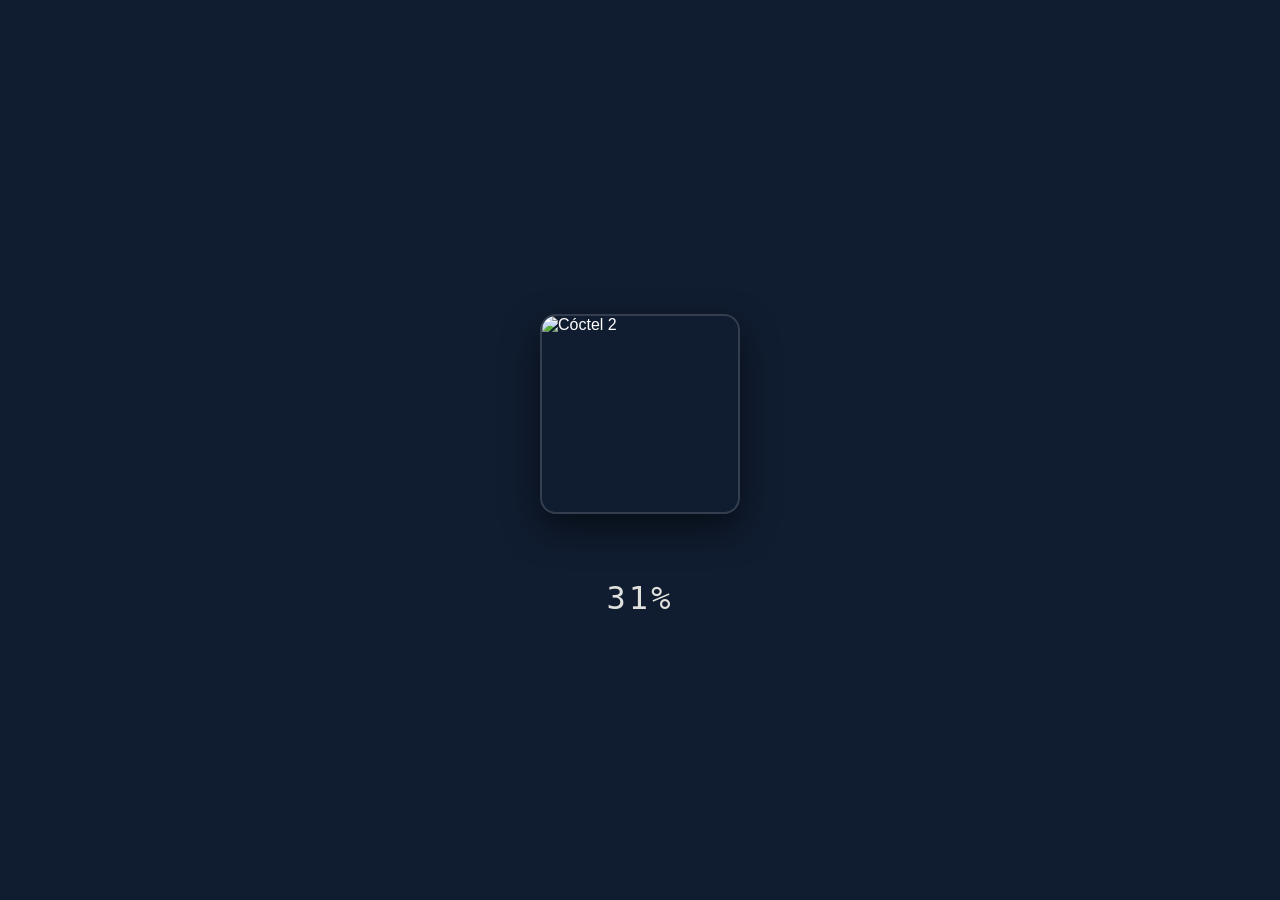
==== index.html @ 50dae4fb "Cambios_Cortos" ====
<!DOCTYPE html>
<html lang="es">
<head>
    <meta charset="UTF-8">
    <meta name="viewport" content="width=device-width, initial-scale=1.0">
    <title>Barra de Cocteles - App</title>
    <link rel="stylesheet" href="style.css">
</head>
<body>

    <!-- PANTALLA DE CARGA (LOADER) -->
    <div id="loader-wrapper">
        <div class="loader-content">
            <div class="loader-image-container" id="imageSlider">
                <!-- Imágenes de ejemplo para la transición del loader -->
                <img src="https://images.unsplash.com/photo-1514362545857-3bc16c4c7d1b?auto=format&fit=crop&w=500&q=80" class="active" alt="Cóctel 1">
                <img src="https://images.unsplash.com/photo-1551024709-8f23befc6f87?auto=format&fit=crop&w=500&q=80" alt="Cóctel 2">
                <img src="https://images.unsplash.com/photo-1536935338788-846bb9981813?auto=format&fit=crop&w=500&q=80" alt="Cóctel 3">
                <img src="https://images.unsplash.com/photo-1527661591475-527312dd65f5?auto=format&fit=crop&w=500&q=80" alt="Cóctel 4">
            </div>
        </div>
        <div class="loader-counter" id="counter">0%</div>
    </div>

    <!-- CONTENIDO PRINCIPAL DE LA PÁGINA -->
    <div id="main-content">
        <h1>Bienvenido a mi App de Coctelería 🍸</h1>
        <p>El sistema se ha cargado correctamente. Aquí podrás diseñar y calcular tus recetas.</p>
    </div>

    <script src="script.js"></script>
</body>
</html>
---- style.css ----
* {
    margin: 0;
    padding: 0;
    box-sizing: border-box;
}

body, html {
    width: 100%;
    height: 100%;
    font-family: 'Segoe UI', Tahoma, Geneva, Verdana, sans-serif;
    background-color: #0d1b2a;
    color: #ffffff;
    overflow-x: hidden;
}

/* --- ESTILOS DEL LOADER --- */
#loader-wrapper {
    position: fixed;
    top: 0;
    left: 0;
    width: 100%;
    height: 100%;
    background-color: #101c30;
    display: flex;
    flex-direction: column;
    justify-content: center;
    align-items: center;
    z-index: 9999;
    transition: opacity 0.8s ease, visibility 0.8s ease;
}

.loader-content {
    position: relative;
    width: 260px;
    height: 260px;
    display: flex;
    justify-content: center;
    align-items: center;
}

/* Contenedor de las imágenes con efecto desvanecido */
.loader-image-container {
    width: 200px;
    height: 200px;
    border-radius: 16px;
    overflow: hidden;
    box-shadow: 0 15px 35px rgba(0,0,0,0.5);
    position: relative;
    border: 2px solid rgba(255, 255, 255, 0.15);
}

.loader-image-container img {
    position: absolute;
    top: 0;
    left: 0;
    width: 100%;
    height: 100%;
    object-fit: cover;
    opacity: 0;
    transition: opacity 0.6s ease-in-out, transform 0.6s ease-in-out;
    transform: scale(1.05);
}

.loader-image-container img.active {
    opacity: 1;
    transform: scale(1);
}

/* Contador numérico inferior */
.loader-counter {
    margin-top: 35px;
    font-size: 32px;
    font-weight: 300;
    letter-spacing: 3px;
    font-family: monospace;
    color: #e0e1dd;
}

/* --- CONTENIDO PRINCIPAL DE LA PÁGINA --- */
#main-content {
    opacity: 0;
    visibility: hidden;
    transition: opacity 1s ease;
    padding: 60px 20px;
    text-align: center;
    display: flex;
    flex-direction: column;
    justify-content: center;
    align-items: center;
    height: 100vh;
}

#main-content.visible {
    opacity: 1;
    visibility: visible;
}

h1 {
    font-size: 3rem;
    margin-bottom: 20px;
    color: #ffb703;
}

p {
    font-size: 1.2rem;
    color: #8d99ae;
}
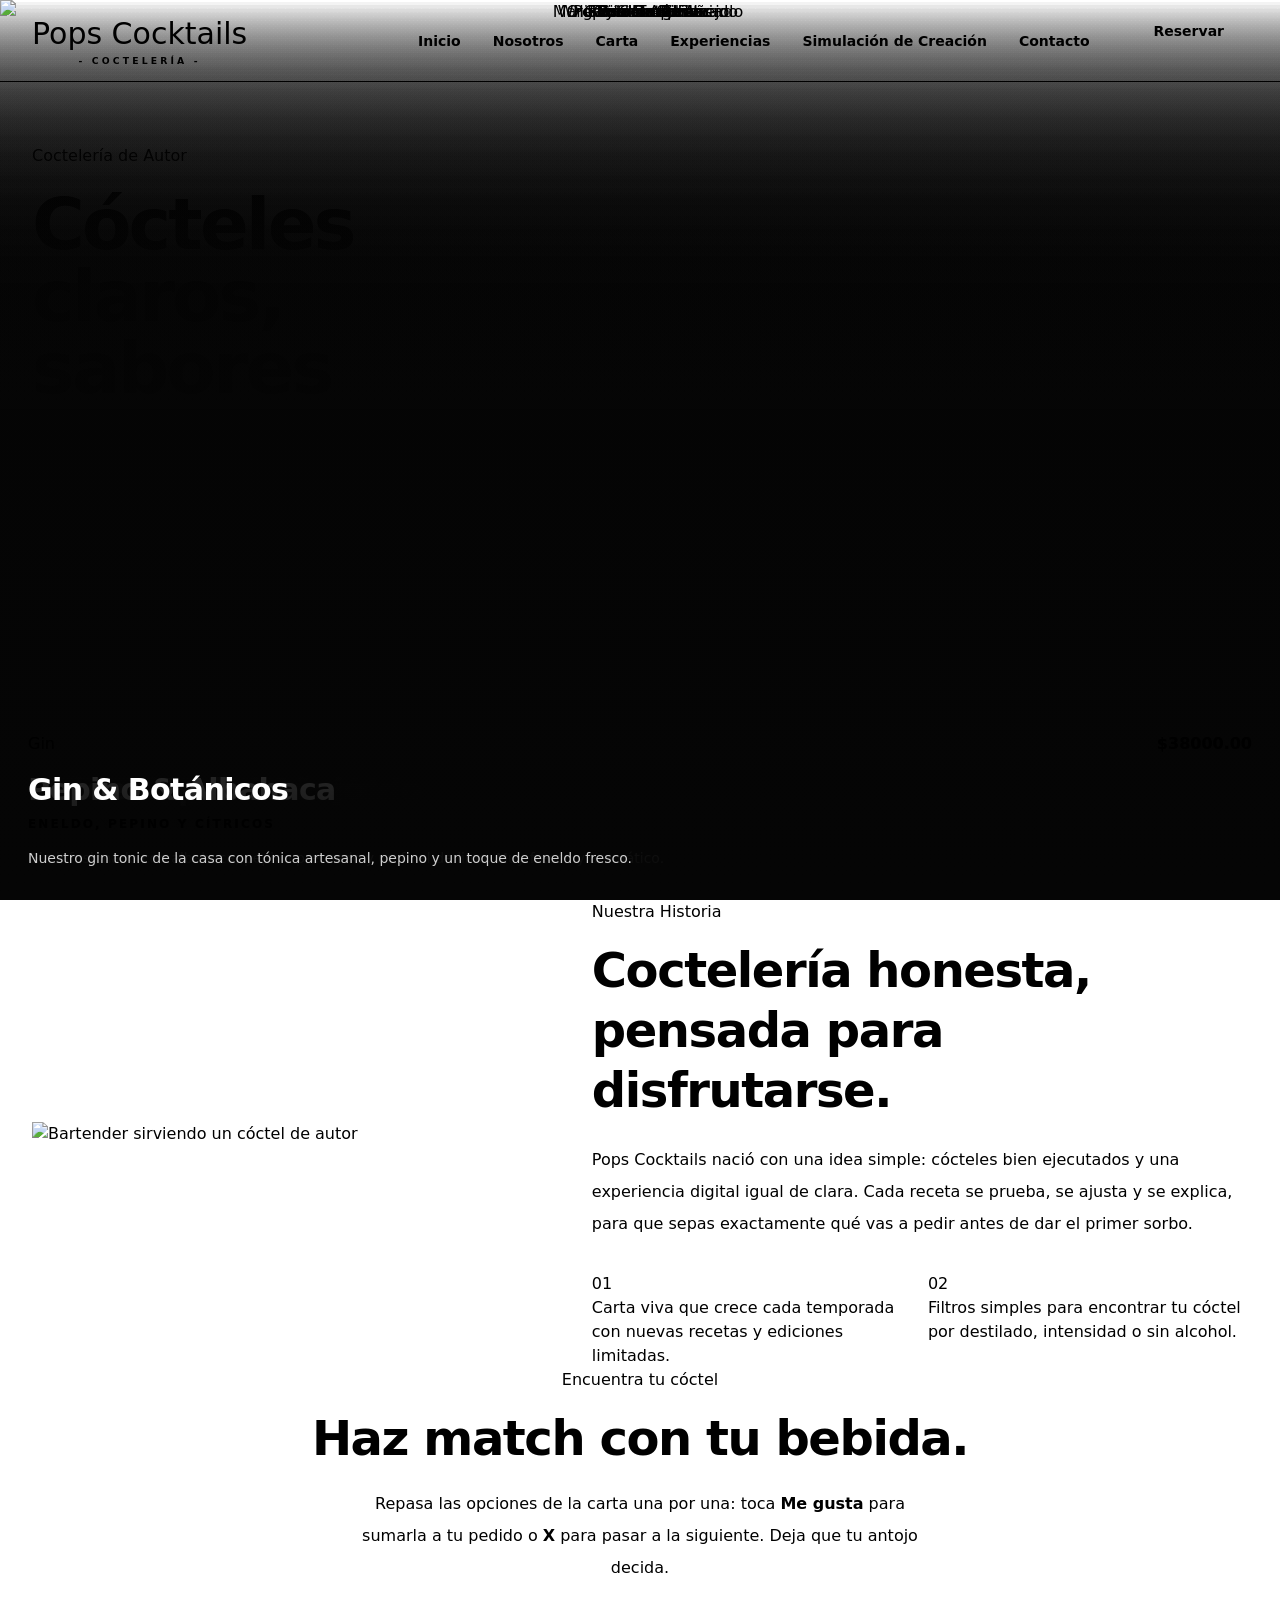
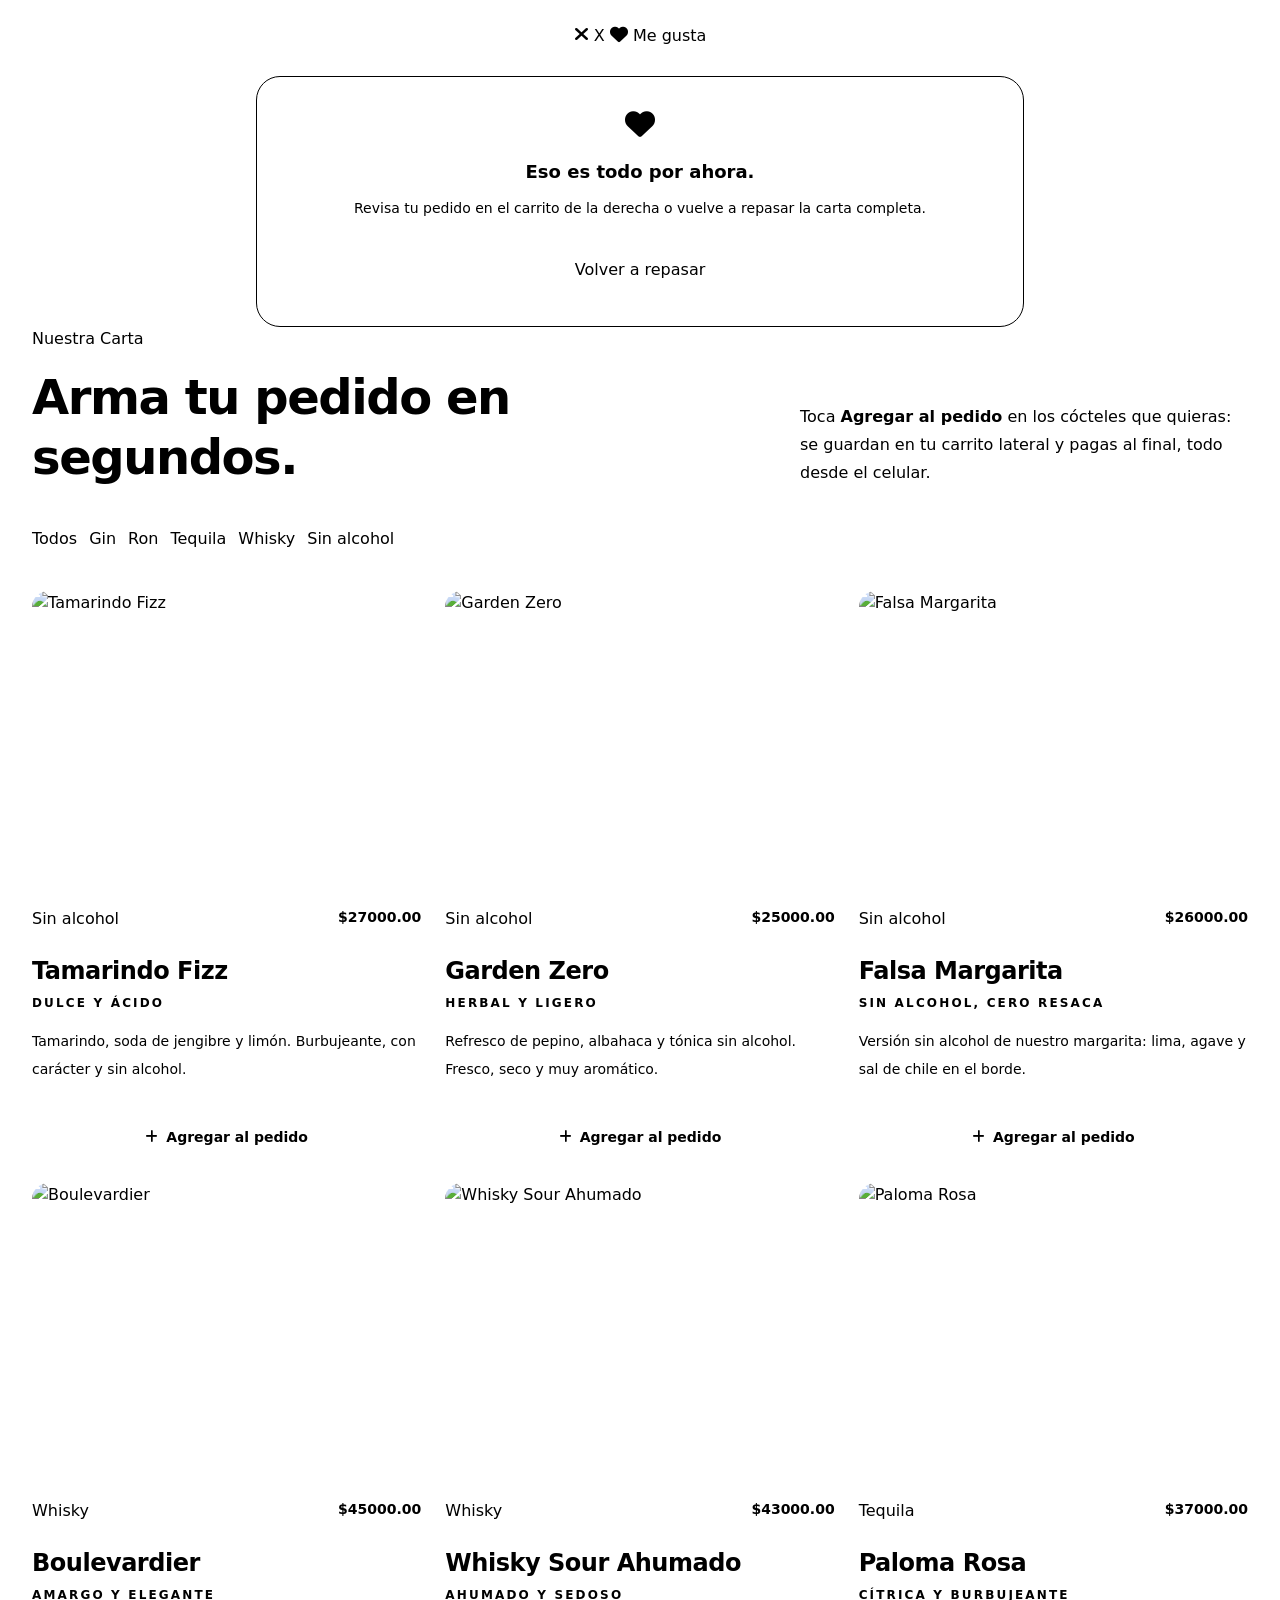
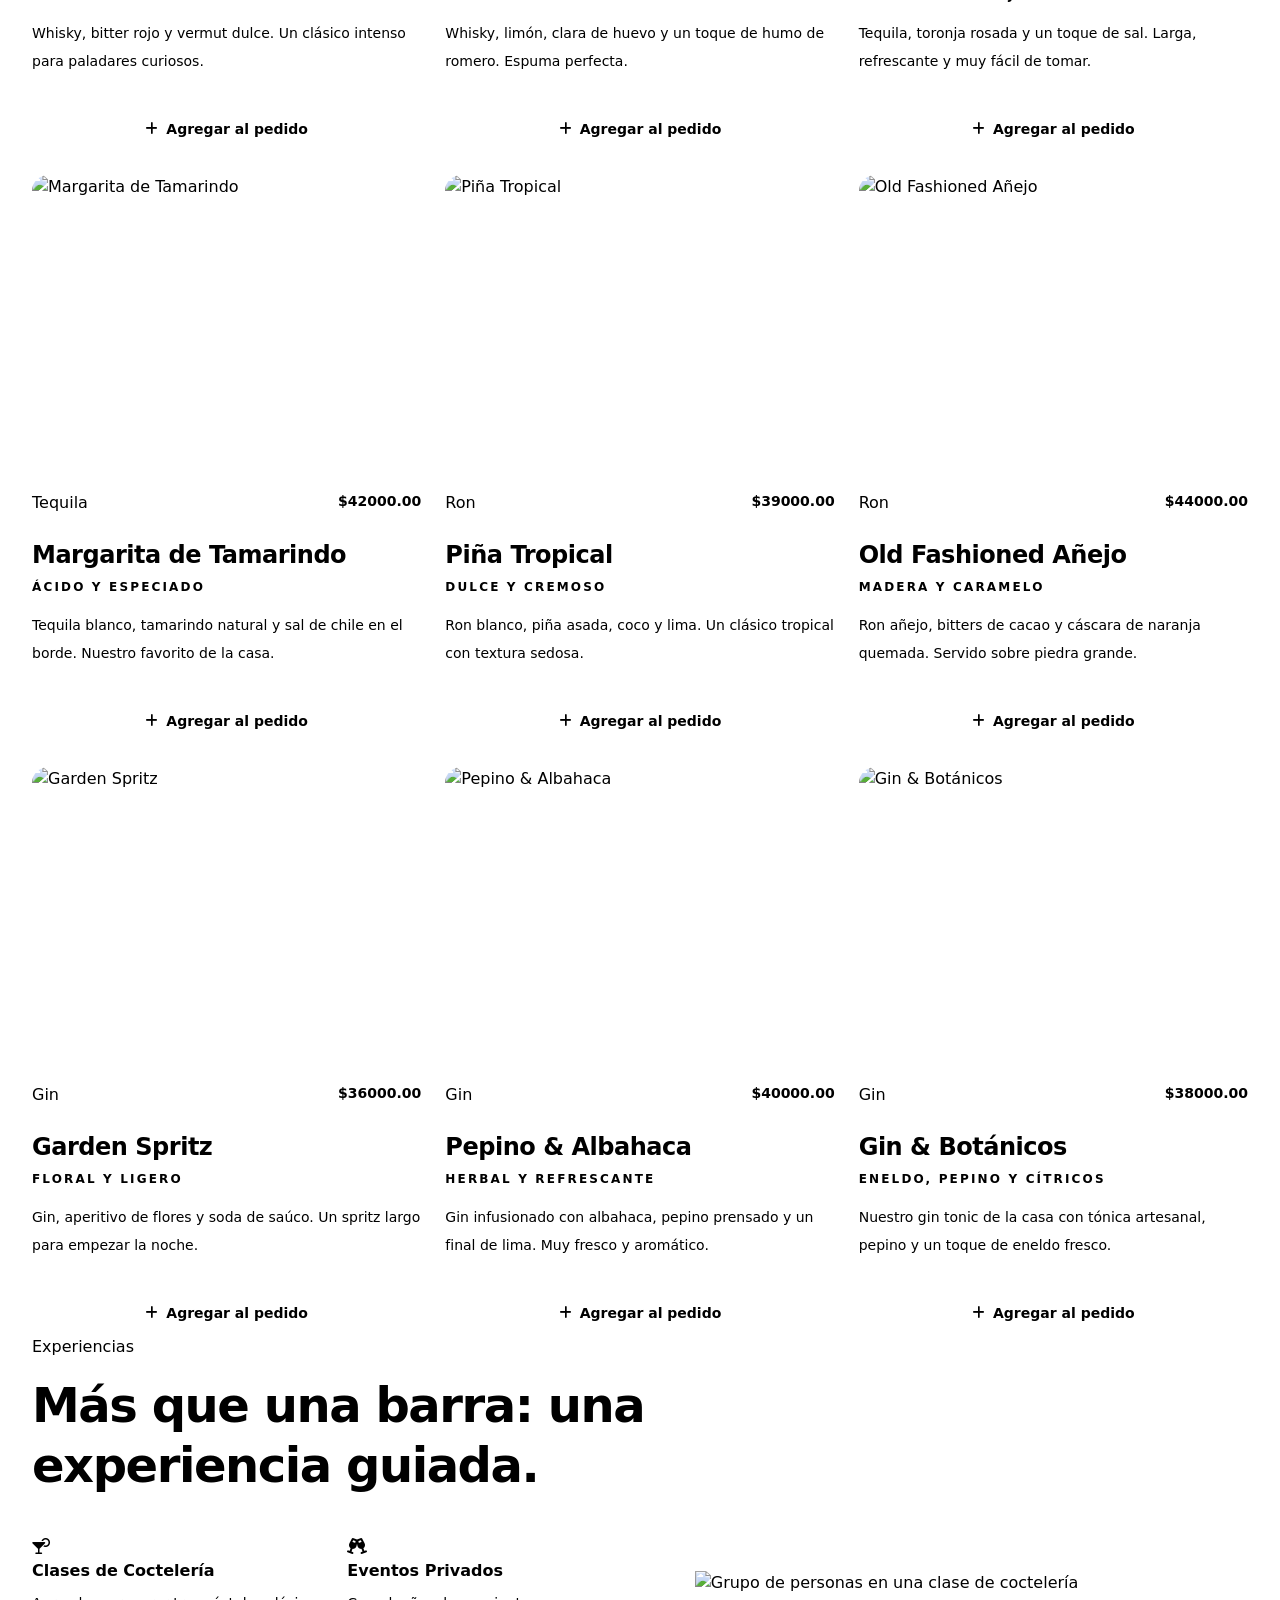
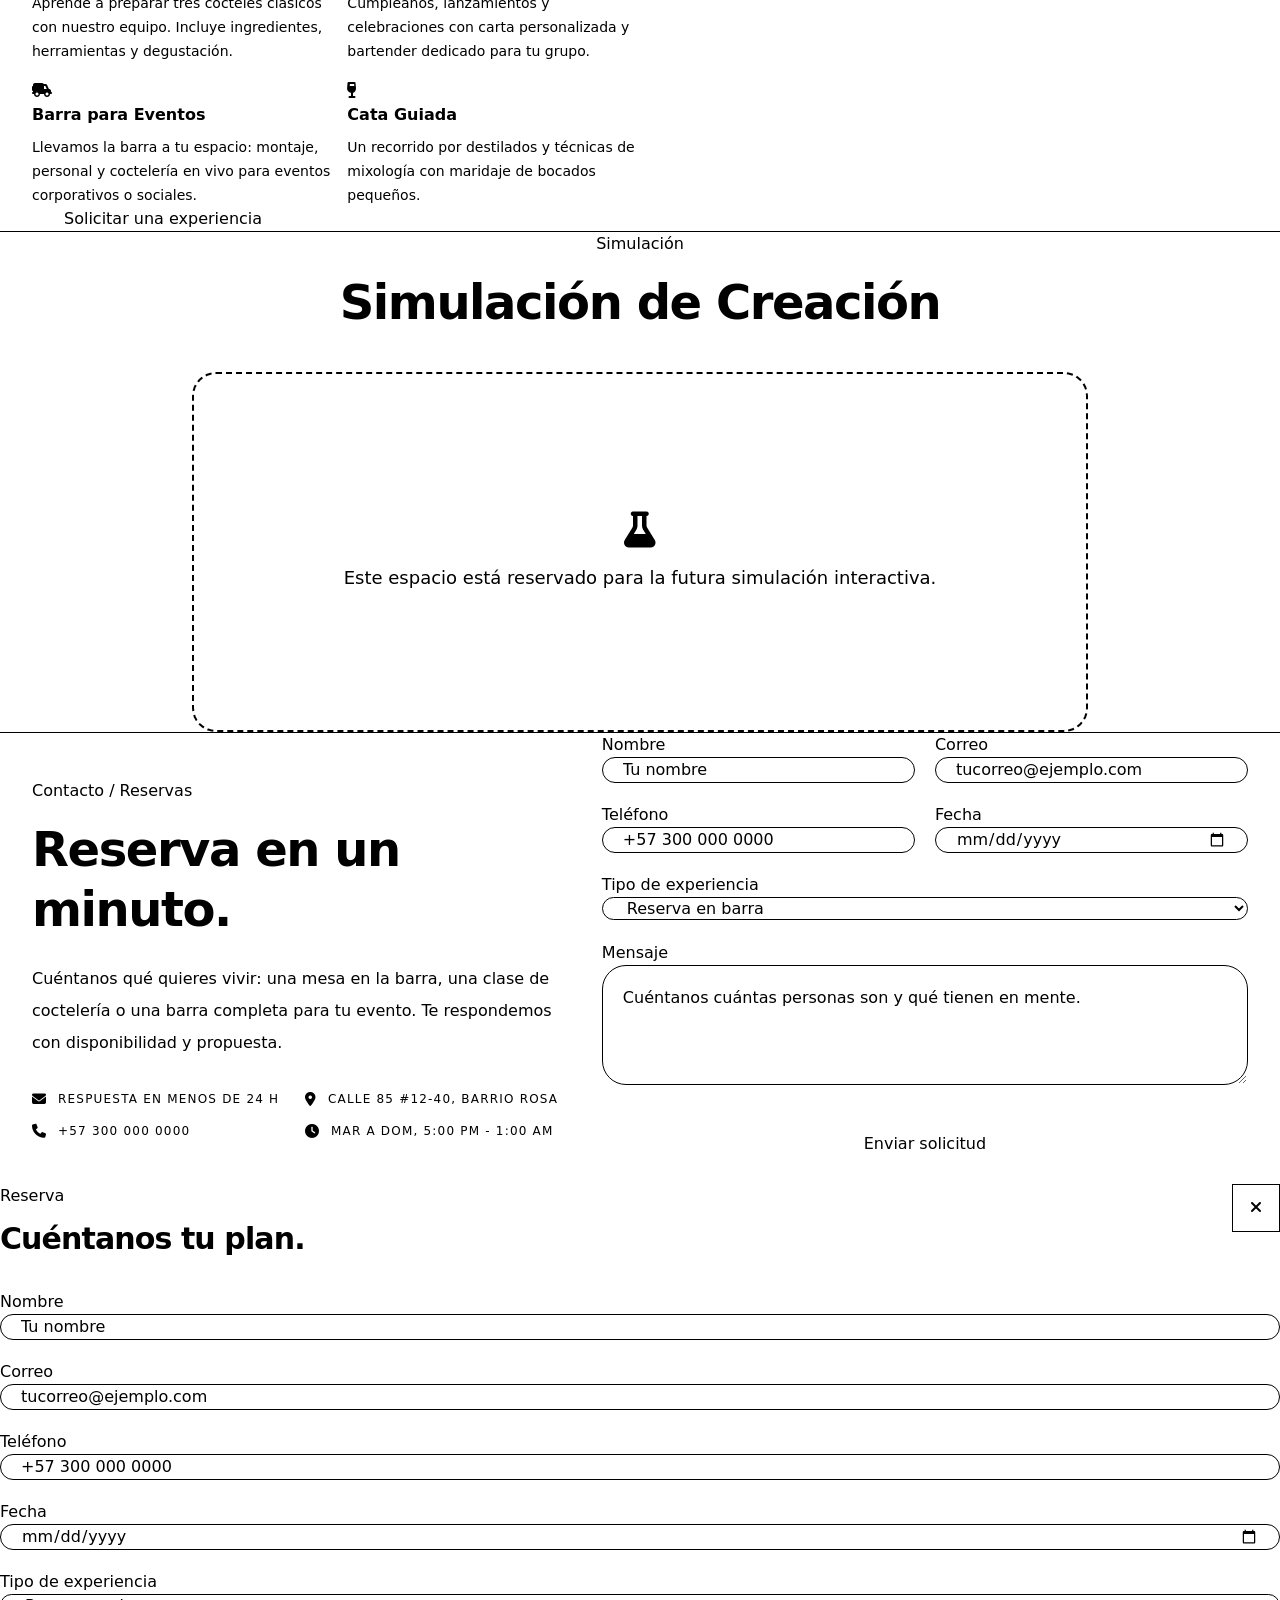
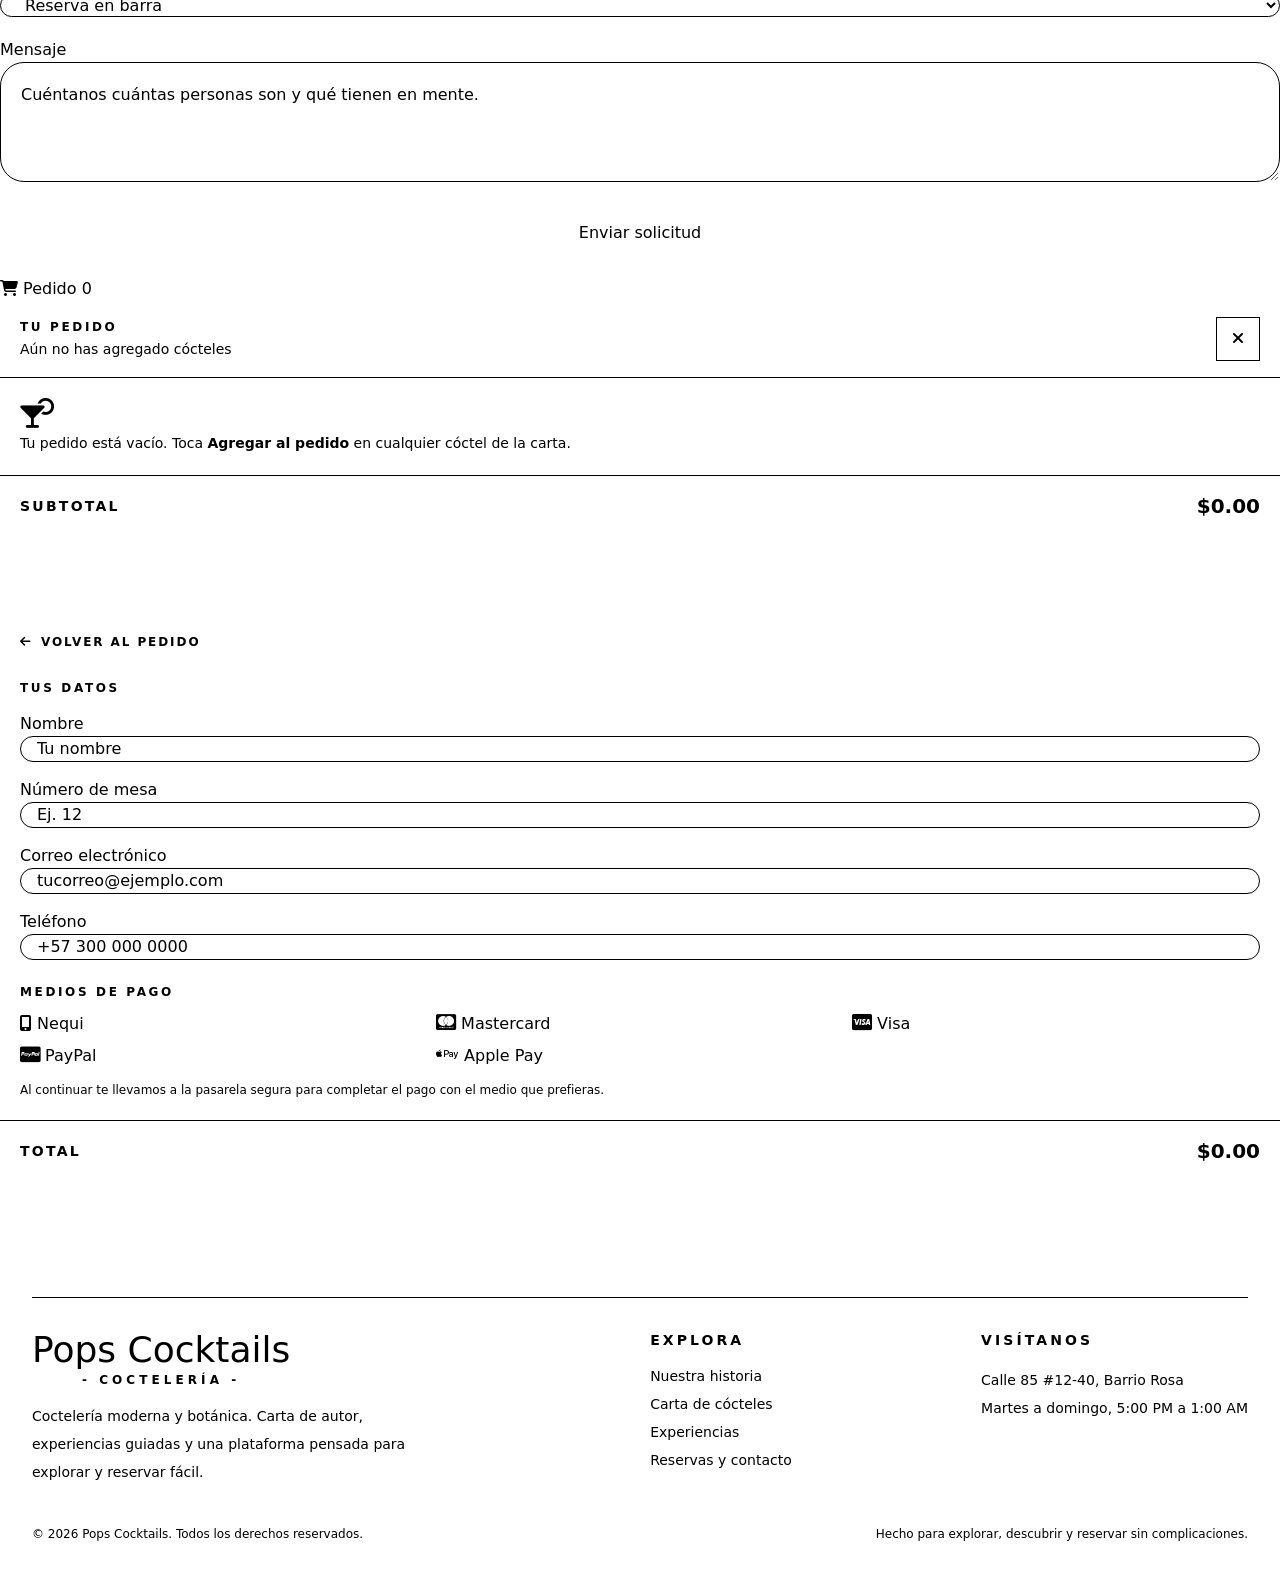
==== commit 94090096: "Pagina Oficial" ====
--- a/index.html
+++ b/index.html
@@ -1,33 +1,2649 @@
 <!DOCTYPE html>
-<html lang="es">
-<head>
-    <meta charset="UTF-8">
-    <meta name="viewport" content="width=device-width, initial-scale=1.0">
-    <title>Barra de Cocteles - App</title>
-    <link rel="stylesheet" href="style.css">
-</head>
-<body>
+<html lang="es" class="scroll-smooth"><head><script src="https://cdn-cms-s-8-4.f-static.net/versions/2/system_mini/js/minimize_appBuilderPreviewIframe_scripts_v3.js?v=vc1790858920" crossorigin="anonymous"></script><script>window.isManagment = "2";</script><base href="/.preview-4e9ce34736ecd2cd378c6fccd7da60d2/"><script>window.IsManagment = "2";window.APP_PROJECT_ID = "4e9ce34736ecd2cd378c6fccd7da60d2";window.__CDN_BASE_URL__ = "https:\/\/cdn-cms-s-8-4.f-static.net\/manager\/ai_app_builder\/v3\/assets\/";window.APP_CURRENCIES = {"isActive":false,"currencies":{"COP":{"code":"COP","label":"Colombia Peso","symbol":"\u0026#36;","symbolFirst":true,"rate":1,"isDefault":true}}};window.APP_TAX = {"productsTax":"","regions":[{"id":383999811,"regionName":"Rest of the World","countries":{"REST_WORLD":{}},"tax":{"option":"differentTax","differentTax":{"REST_WORLD":0},"basedOn":"shippingAddress","taxCalAfterShipping":false}},{"id":383999812,"regionName":"Colombia","countries":{"COL":{}},"tax":{"option":"differentTax","differentTax":{"COL":{"states":{"CO-AMA":0,"CO-ANT":0,"CO-ARA":0,"CO-ATL":0,"CO-BOL":0,"CO-BOY":0,"CO-CAL":0,"CO-CAQ":0,"CO-CAS":0,"CO-CAU":0,"CO-CES":0,"CO-CHO":0,"CO-COR":0,"CO-CUN":0,"CO-GUA":0,"CO-GUV":0,"CO-HUI":0,"CO-LAG":0,"CO-MAG":0,"CO-MET":0,"CO-NAR":0,"CO-NSA":0,"CO-PUT":0,"CO-QUI":0,"CO-RIS":0,"CO-SAP":0,"CO-SAN":0,"CO-SUC":0,"CO-TOL":0,"CO-VAC":0,"CO-VAU":0,"CO-VID":0}}},"basedOn":"shippingAddress","taxCalAfterShipping":false}}],"countryOptions":[{"code":"COL","name":"Colombia","states":[],"requiresState":false},{"code":"REST_WORLD","name":"REST_WORLD","states":[],"requiresState":false}]};window.APP_BUILDER_BASE_PATH = "\/manager\/ai_app_builder\/v3";</script><link rel="stylesheet" href="https://cdn-cms-s-8-4.f-static.net/versions/2/system_mini/css/minimize_appBuilder_v3.css?v=vc1790858920" type="text/css" crossorigin="anonymous"><link rel="preconnect" href="https://cdn.jsdelivr.net"><link rel="preconnect" href="https://cdnjs.cloudflare.com">
+<!-- Regular Meta Info -->
+<title>Pops Cocktails | Coctelería moderna y experiencias</title>
+<meta name="description" content="Plataforma moderna de coctelería: carta de cócteles de autor, clases y experiencias privadas. Explora, filtra y reserva de forma fácil e intuitiva.">
+<meta name="keywords" content="coctelería moderna">
+<link rel="canonical" href="https://app.site123.com/.preview-4e9ce34736ecd2cd378c6fccd7da60d2/">
+<!-- Facebook Meta Info -->
+<meta property="og:url" content="https://app.site123.com/.preview-4e9ce34736ecd2cd378c6fccd7da60d2/">
+<meta property="og:image" content="https://files.cdn-files-a.com/uploads/12429397/normal_gi-6ac198a1996dd.jpg?format=avif">
+<meta property="og:description" content="Plataforma moderna de coctelería: carta de cócteles de autor, clases y experiencias privadas. Explora, filtra y reserva de forma fácil e intuitiva.">
+<meta property="og:title" content="Pops Cocktails | Coctelería moderna y experiencias">
+<meta property="og:site_name" content="Pops Cocktails | Coctelería moderna y experiencias">
+<meta property="og:see_also" content="https://app.site123.com">
+<!-- Google+ Meta Info -->
+<meta itemprop="name" content="Pops Cocktails | Coctelería moderna y experiencias">
+<meta itemprop="description" content="Plataforma moderna de coctelería: carta de cócteles de autor, clases y experiencias privadas. Explora, filtra y reserva de forma fácil e intuitiva.">
+<meta itemprop="image" content="https://files.cdn-files-a.com/uploads/12429397/normal_gi-6ac198a1996dd.jpg?format=avif">
+<!-- Twitter Meta Info -->
+<meta name="twitter:card" content="summary_large_image">
+<meta name="twitter:url" content="https://app.site123.com/.preview-4e9ce34736ecd2cd378c6fccd7da60d2/">
+<meta name="twitter:title" content="Pops Cocktails | Coctelería moderna y experiencias">
+<meta name="twitter:description" content="Plataforma moderna de coctelería: carta de cócteles de autor, clases y experiencias privadas. Explora, filtra y reserva de forma fácil e intuitiva.">
+<meta name="twitter:image" content="https://files.cdn-files-a.com/uploads/12429397/normal_gi-6ac198a1996dd.jpg?format=avif">
+<meta name="robots" content="noindex, nofollow">
 
-    <!-- PANTALLA DE CARGA (LOADER) -->
-    <div id="loader-wrapper">
-        <div class="loader-content">
-            <div class="loader-image-container" id="imageSlider">
-                <!-- Imágenes de ejemplo para la transición del loader -->
-                <img src="https://images.unsplash.com/photo-1514362545857-3bc16c4c7d1b?auto=format&fit=crop&w=500&q=80" class="active" alt="Cóctel 1">
-                <img src="https://images.unsplash.com/photo-1551024709-8f23befc6f87?auto=format&fit=crop&w=500&q=80" alt="Cóctel 2">
-                <img src="https://images.unsplash.com/photo-1536935338788-846bb9981813?auto=format&fit=crop&w=500&q=80" alt="Cóctel 3">
-                <img src="https://images.unsplash.com/photo-1527661591475-527312dd65f5?auto=format&fit=crop&w=500&q=80" alt="Cóctel 4">
+    <!-- twig-include:global/head.html --><!-- Explain: Shared head content with fonts, Tailwind, daisyUI, and app CSS -->
+<meta charset="UTF-8">
+<meta name="viewport" content="width=device-width, initial-scale=1.0">
+<link href="https://cdn.jsdelivr.net/npm/daisyui@5.5.20" rel="stylesheet" type="text/css">
+<script src="https://cdn.jsdelivr.net/npm/@tailwindcss/browser@4.3.0"></script><style>/*! tailwindcss v4.3.0 | MIT License | https://tailwindcss.com */
+@layer properties;
+@layer theme, base, components, utilities;
+@layer theme {
+  :root, :host {
+    --font-sans: ui-sans-serif, system-ui, sans-serif, 'Apple Color Emoji', 'Segoe UI Emoji', 'Segoe UI Symbol',
+    'Noto Color Emoji';
+    --font-mono: ui-monospace, SFMono-Regular, Menlo, Monaco, Consolas, 'Liberation Mono', 'Courier New',
+    monospace;
+    --color-white: #fff;
+    --spacing: 0.25rem;
+    --container-sm: 24rem;
+    --container-md: 28rem;
+    --container-xl: 36rem;
+    --container-2xl: 42rem;
+    --container-3xl: 48rem;
+    --container-4xl: 56rem;
+    --container-7xl: 80rem;
+    --text-xs: 0.75rem;
+    --text-xs--line-height: calc(1 / 0.75);
+    --text-sm: 0.875rem;
+    --text-sm--line-height: calc(1.25 / 0.875);
+    --text-base: 1rem;
+    --text-base--line-height: calc(1.5 / 1);
+    --text-lg: 1.125rem;
+    --text-lg--line-height: calc(1.75 / 1.125);
+    --text-xl: 1.25rem;
+    --text-xl--line-height: calc(1.75 / 1.25);
+    --text-2xl: 1.5rem;
+    --text-2xl--line-height: calc(2 / 1.5);
+    --text-3xl: 1.875rem;
+    --text-3xl--line-height: calc(2.25 / 1.875);
+    --text-4xl: 2.25rem;
+    --text-4xl--line-height: calc(2.5 / 2.25);
+    --text-5xl: 3rem;
+    --text-5xl--line-height: 1;
+    --text-6xl: 3.75rem;
+    --text-6xl--line-height: 1;
+    --text-7xl: 4.5rem;
+    --text-7xl--line-height: 1;
+    --font-weight-medium: 500;
+    --font-weight-semibold: 600;
+    --font-weight-bold: 700;
+    --tracking-widest: 0.1em;
+    --leading-tight: 1.25;
+    --radius-2xl: 1rem;
+    --radius-3xl: 1.5rem;
+    --blur-sm: 8px;
+    --blur-xl: 24px;
+    --default-transition-duration: 150ms;
+    --default-transition-timing-function: cubic-bezier(0.4, 0, 0.2, 1);
+    --default-font-family: var(--font-sans);
+    --default-mono-font-family: var(--font-mono);
+  }
+}
+@layer base {
+  *, ::after, ::before, ::backdrop, ::file-selector-button {
+    box-sizing: border-box;
+    margin: 0;
+    padding: 0;
+    border: 0 solid;
+  }
+  html, :host {
+    line-height: 1.5;
+    -webkit-text-size-adjust: 100%;
+    tab-size: 4;
+    font-family: var(--default-font-family, ui-sans-serif, system-ui, sans-serif, 'Apple Color Emoji', 'Segoe UI Emoji', 'Segoe UI Symbol', 'Noto Color Emoji');
+    font-feature-settings: var(--default-font-feature-settings, normal);
+    font-variation-settings: var(--default-font-variation-settings, normal);
+    -webkit-tap-highlight-color: transparent;
+  }
+  hr {
+    height: 0;
+    color: inherit;
+    border-top-width: 1px;
+  }
+  abbr:where([title]) {
+    -webkit-text-decoration: underline dotted;
+    text-decoration: underline dotted;
+  }
+  h1, h2, h3, h4, h5, h6 {
+    font-size: inherit;
+    font-weight: inherit;
+  }
+  a {
+    color: inherit;
+    -webkit-text-decoration: inherit;
+    text-decoration: inherit;
+  }
+  b, strong {
+    font-weight: bolder;
+  }
+  code, kbd, samp, pre {
+    font-family: var(--default-mono-font-family, ui-monospace, SFMono-Regular, Menlo, Monaco, Consolas, 'Liberation Mono', 'Courier New', monospace);
+    font-feature-settings: var(--default-mono-font-feature-settings, normal);
+    font-variation-settings: var(--default-mono-font-variation-settings, normal);
+    font-size: 1em;
+  }
+  small {
+    font-size: 80%;
+  }
+  sub, sup {
+    font-size: 75%;
+    line-height: 0;
+    position: relative;
+    vertical-align: baseline;
+  }
+  sub {
+    bottom: -0.25em;
+  }
+  sup {
+    top: -0.5em;
+  }
+  table {
+    text-indent: 0;
+    border-color: inherit;
+    border-collapse: collapse;
+  }
+  :-moz-focusring {
+    outline: auto;
+  }
+  progress {
+    vertical-align: baseline;
+  }
+  summary {
+    display: list-item;
+  }
+  ol, ul, menu {
+    list-style: none;
+  }
+  img, svg, video, canvas, audio, iframe, embed, object {
+    display: block;
+    vertical-align: middle;
+  }
+  img, video {
+    max-width: 100%;
+    height: auto;
+  }
+  button, input, select, optgroup, textarea, ::file-selector-button {
+    font: inherit;
+    font-feature-settings: inherit;
+    font-variation-settings: inherit;
+    letter-spacing: inherit;
+    color: inherit;
+    border-radius: 0;
+    background-color: transparent;
+    opacity: 1;
+  }
+  :where(select:is([multiple], [size])) optgroup {
+    font-weight: bolder;
+  }
+  :where(select:is([multiple], [size])) optgroup option {
+    padding-inline-start: 20px;
+  }
+  ::file-selector-button {
+    margin-inline-end: 4px;
+  }
+  ::placeholder {
+    opacity: 1;
+  }
+  @supports (not (-webkit-appearance: -apple-pay-button))  or (contain-intrinsic-size: 1px) {
+    ::placeholder {
+      color: currentcolor;
+      @supports (color: color-mix(in lab, red, red)) {
+        color: color-mix(in oklab, currentcolor 50%, transparent);
+      }
+    }
+  }
+  textarea {
+    resize: vertical;
+  }
+  ::-webkit-search-decoration {
+    -webkit-appearance: none;
+  }
+  ::-webkit-date-and-time-value {
+    min-height: 1lh;
+    text-align: inherit;
+  }
+  ::-webkit-datetime-edit {
+    display: inline-flex;
+  }
+  ::-webkit-datetime-edit-fields-wrapper {
+    padding: 0;
+  }
+  ::-webkit-datetime-edit, ::-webkit-datetime-edit-year-field, ::-webkit-datetime-edit-month-field, ::-webkit-datetime-edit-day-field, ::-webkit-datetime-edit-hour-field, ::-webkit-datetime-edit-minute-field, ::-webkit-datetime-edit-second-field, ::-webkit-datetime-edit-millisecond-field, ::-webkit-datetime-edit-meridiem-field {
+    padding-block: 0;
+  }
+  ::-webkit-calendar-picker-indicator {
+    line-height: 1;
+  }
+  :-moz-ui-invalid {
+    box-shadow: none;
+  }
+  button, input:where([type='button'], [type='reset'], [type='submit']), ::file-selector-button {
+    appearance: button;
+  }
+  ::-webkit-inner-spin-button, ::-webkit-outer-spin-button {
+    height: auto;
+  }
+  [hidden]:where(:not([hidden='until-found'])) {
+    display: none !important;
+  }
+}
+@layer utilities {
+  .pointer-events-none {
+    pointer-events: none;
+  }
+  .absolute {
+    position: absolute;
+  }
+  .fixed {
+    position: fixed;
+  }
+  .relative {
+    position: relative;
+  }
+  .inset-0 {
+    inset: calc(var(--spacing) * 0);
+  }
+  .inset-x-0 {
+    inset-inline: calc(var(--spacing) * 0);
+  }
+  .top-0 {
+    top: calc(var(--spacing) * 0);
+  }
+  .right-0 {
+    right: calc(var(--spacing) * 0);
+  }
+  .bottom-0 {
+    bottom: calc(var(--spacing) * 0);
+  }
+  .left-0 {
+    left: calc(var(--spacing) * 0);
+  }
+  .isolate {
+    isolation: isolate;
+  }
+  .z-40 {
+    z-index: 40;
+  }
+  .z-\[-1\] {
+    z-index: -1;
+  }
+  .z-\[-2\] {
+    z-index: -2;
+  }
+  .z-\[80\] {
+    z-index: 80;
+  }
+  .z-\[100\] {
+    z-index: 100;
+  }
+  .order-1 {
+    order: 1;
+  }
+  .order-2 {
+    order: 2;
+  }
+  .mx-auto {
+    margin-inline: auto;
+  }
+  .mt-1 {
+    margin-top: calc(var(--spacing) * 1);
+  }
+  .mt-2 {
+    margin-top: calc(var(--spacing) * 2);
+  }
+  .mt-3 {
+    margin-top: calc(var(--spacing) * 3);
+  }
+  .mt-4 {
+    margin-top: calc(var(--spacing) * 4);
+  }
+  .mt-5 {
+    margin-top: calc(var(--spacing) * 5);
+  }
+  .mt-6 {
+    margin-top: calc(var(--spacing) * 6);
+  }
+  .mt-7 {
+    margin-top: calc(var(--spacing) * 7);
+  }
+  .mt-8 {
+    margin-top: calc(var(--spacing) * 8);
+  }
+  .mt-10 {
+    margin-top: calc(var(--spacing) * 10);
+  }
+  .mr-2 {
+    margin-right: calc(var(--spacing) * 2);
+  }
+  .mb-1\.5 {
+    margin-bottom: calc(var(--spacing) * 1.5);
+  }
+  .mb-3 {
+    margin-bottom: calc(var(--spacing) * 3);
+  }
+  .mb-4 {
+    margin-bottom: calc(var(--spacing) * 4);
+  }
+  .mb-6 {
+    margin-bottom: calc(var(--spacing) * 6);
+  }
+  .ml-2 {
+    margin-left: calc(var(--spacing) * 2);
+  }
+  .flex {
+    display: flex;
+  }
+  .grid {
+    display: grid;
+  }
+  .hidden {
+    display: none;
+  }
+  .inline-flex {
+    display: inline-flex;
+  }
+  .aspect-\[4\/3\] {
+    aspect-ratio: 4/3;
+  }
+  .h-1 {
+    height: calc(var(--spacing) * 1);
+  }
+  .h-10 {
+    height: calc(var(--spacing) * 10);
+  }
+  .h-\[2px\] {
+    height: 2px;
+  }
+  .h-full {
+    height: 100%;
+  }
+  .min-h-0 {
+    min-height: calc(var(--spacing) * 0);
+  }
+  .min-h-10 {
+    min-height: calc(var(--spacing) * 10);
+  }
+  .min-h-11 {
+    min-height: calc(var(--spacing) * 11);
+  }
+  .min-h-12 {
+    min-height: calc(var(--spacing) * 12);
+  }
+  .min-h-14 {
+    min-height: calc(var(--spacing) * 14);
+  }
+  .min-h-\[40vh\] {
+    min-height: 40vh;
+  }
+  .min-h-\[120px\] {
+    min-height: 120px;
+  }
+  .min-h-dvh {
+    min-height: 100dvh;
+  }
+  .min-h-screen {
+    min-height: 100vh;
+  }
+  .w-11 {
+    width: calc(var(--spacing) * 11);
+  }
+  .w-12 {
+    width: calc(var(--spacing) * 12);
+  }
+  .w-48 {
+    width: calc(var(--spacing) * 48);
+  }
+  .w-full {
+    width: 100%;
+  }
+  .max-w-2xl {
+    max-width: var(--container-2xl);
+  }
+  .max-w-3xl {
+    max-width: var(--container-3xl);
+  }
+  .max-w-4xl {
+    max-width: var(--container-4xl);
+  }
+  .max-w-7xl {
+    max-width: var(--container-7xl);
+  }
+  .max-w-\[13rem\] {
+    max-width: 13rem;
+  }
+  .max-w-\[560px\] {
+    max-width: 560px;
+  }
+  .max-w-\[calc\(80rem\+4rem\)\] {
+    max-width: calc(80rem + 4rem);
+  }
+  .max-w-md {
+    max-width: var(--container-md);
+  }
+  .max-w-sm {
+    max-width: var(--container-sm);
+  }
+  .max-w-xl {
+    max-width: var(--container-xl);
+  }
+  .min-w-0 {
+    min-width: calc(var(--spacing) * 0);
+  }
+  .flex-1 {
+    flex: 1;
+  }
+  .shrink-0 {
+    flex-shrink: 0;
+  }
+  .-translate-x-full {
+    --tw-translate-x: -100%;
+    translate: var(--tw-translate-x) var(--tw-translate-y);
+  }
+  .translate-y-4 {
+    --tw-translate-y: calc(var(--spacing) * 4);
+    translate: var(--tw-translate-x) var(--tw-translate-y);
+  }
+  .animate-\[loading_1\.5s_ease-in-out_forwards\] {
+    animation: loading 1.5s ease-in-out forwards;
+  }
+  .cursor-pointer {
+    cursor: pointer;
+  }
+  .grid-cols-1 {
+    grid-template-columns: repeat(1, minmax(0, 1fr));
+  }
+  .grid-cols-2 {
+    grid-template-columns: repeat(2, minmax(0, 1fr));
+  }
+  .flex-col {
+    flex-direction: column;
+  }
+  .flex-wrap {
+    flex-wrap: wrap;
+  }
+  .items-center {
+    align-items: center;
+  }
+  .items-start {
+    align-items: flex-start;
+  }
+  .justify-between {
+    justify-content: space-between;
+  }
+  .justify-center {
+    justify-content: center;
+  }
+  .justify-end {
+    justify-content: flex-end;
+  }
+  .justify-items-center {
+    justify-items: center;
+  }
+  .gap-2 {
+    gap: calc(var(--spacing) * 2);
+  }
+  .gap-3 {
+    gap: calc(var(--spacing) * 3);
+  }
+  .gap-4 {
+    gap: calc(var(--spacing) * 4);
+  }
+  .gap-5 {
+    gap: calc(var(--spacing) * 5);
+  }
+  .gap-6 {
+    gap: calc(var(--spacing) * 6);
+  }
+  .gap-8 {
+    gap: calc(var(--spacing) * 8);
+  }
+  .gap-10 {
+    gap: calc(var(--spacing) * 10);
+  }
+  .gap-12 {
+    gap: calc(var(--spacing) * 12);
+  }
+  .gap-14 {
+    gap: calc(var(--spacing) * 14);
+  }
+  .gap-x-8 {
+    column-gap: calc(var(--spacing) * 8);
+  }
+  .gap-y-3 {
+    row-gap: calc(var(--spacing) * 3);
+  }
+  .divide-y {
+    :where(& > :not(:last-child)) {
+      --tw-divide-y-reverse: 0;
+      border-bottom-style: var(--tw-border-style);
+      border-top-style: var(--tw-border-style);
+      border-top-width: calc(1px * var(--tw-divide-y-reverse));
+      border-bottom-width: calc(1px * calc(1 - var(--tw-divide-y-reverse)));
+    }
+  }
+  .divide-\[var\(--glass-border\)\] {
+    :where(& > :not(:last-child)) {
+      border-color: var(--glass-border);
+    }
+  }
+  .justify-self-center {
+    justify-self: center;
+  }
+  .truncate {
+    overflow: hidden;
+    text-overflow: ellipsis;
+    white-space: nowrap;
+  }
+  .overflow-hidden {
+    overflow: hidden;
+  }
+  .overflow-y-auto {
+    overflow-y: auto;
+  }
+  .scroll-smooth {
+    scroll-behavior: smooth;
+  }
+  .rounded-2xl {
+    border-radius: var(--radius-2xl);
+  }
+  .rounded-3xl {
+    border-radius: var(--radius-3xl);
+  }
+  .rounded-\[2rem\] {
+    border-radius: 2rem;
+  }
+  .rounded-full {
+    border-radius: calc(infinity * 1px);
+  }
+  .border {
+    border-style: var(--tw-border-style);
+    border-width: 1px;
+  }
+  .border-0 {
+    border-style: var(--tw-border-style);
+    border-width: 0px;
+  }
+  .border-2 {
+    border-style: var(--tw-border-style);
+    border-width: 2px;
+  }
+  .border-y {
+    border-block-style: var(--tw-border-style);
+    border-block-width: 1px;
+  }
+  .border-t {
+    border-top-style: var(--tw-border-style);
+    border-top-width: 1px;
+  }
+  .border-b {
+    border-bottom-style: var(--tw-border-style);
+    border-bottom-width: 1px;
+  }
+  .border-dashed {
+    --tw-border-style: dashed;
+    border-style: dashed;
+  }
+  .border-\[var\(--border-color\)\] {
+    border-color: var(--border-color);
+  }
+  .border-\[var\(--glass-border\)\] {
+    border-color: var(--glass-border);
+  }
+  .bg-\[\#0A0A0A\] {
+    background-color: #0A0A0A;
+  }
+  .bg-\[var\(--background-color\)\] {
+    background-color: var(--background-color);
+  }
+  .bg-\[var\(--background-color\)\]\/95 {
+    background-color: var(--background-color);
+    @supports (color: color-mix(in lab, red, red)) {
+      background-color: color-mix(in oklab, var(--background-color) 95%, transparent);
+    }
+  }
+  .bg-\[var\(--button-color\)\] {
+    background-color: var(--button-color);
+  }
+  .bg-\[var\(--field-bg\)\] {
+    background-color: var(--field-bg);
+  }
+  .bg-\[var\(--footer-bg\)\] {
+    background-color: var(--footer-bg);
+  }
+  .bg-\[var\(--glass-bg\)\] {
+    background-color: var(--glass-bg);
+  }
+  .bg-\[var\(--nav-bg\)\] {
+    background-color: var(--nav-bg);
+  }
+  .bg-\[var\(--primary-color\)\] {
+    background-color: var(--primary-color);
+  }
+  .bg-\[var\(--surface-color\)\] {
+    background-color: var(--surface-color);
+  }
+  .bg-\[var\(--surface-color\)\]\/30 {
+    background-color: var(--surface-color);
+    @supports (color: color-mix(in lab, red, red)) {
+      background-color: color-mix(in oklab, var(--surface-color) 30%, transparent);
+    }
+  }
+  .bg-\[var\(--surface-color\)\]\/90 {
+    background-color: var(--surface-color);
+    @supports (color: color-mix(in lab, red, red)) {
+      background-color: color-mix(in oklab, var(--surface-color) 90%, transparent);
+    }
+  }
+  .bg-white\/10 {
+    background-color: color-mix(in srgb, #fff 10%, transparent);
+    @supports (color: color-mix(in lab, red, red)) {
+      background-color: color-mix(in oklab, var(--color-white) 10%, transparent);
+    }
+  }
+  .bg-white\/20 {
+    background-color: color-mix(in srgb, #fff 20%, transparent);
+    @supports (color: color-mix(in lab, red, red)) {
+      background-color: color-mix(in oklab, var(--color-white) 20%, transparent);
+    }
+  }
+  .bg-gradient-to-b {
+    --tw-gradient-position: to bottom in oklab;
+    background-image: linear-gradient(var(--tw-gradient-stops));
+  }
+  .bg-gradient-to-t {
+    --tw-gradient-position: to top in oklab;
+    background-image: linear-gradient(var(--tw-gradient-stops));
+  }
+  .from-\[\#050505\] {
+    --tw-gradient-from: #050505;
+    --tw-gradient-stops: var(--tw-gradient-via-stops, var(--tw-gradient-position), var(--tw-gradient-from) var(--tw-gradient-from-position), var(--tw-gradient-to) var(--tw-gradient-to-position));
+  }
+  .from-\[\#050505\]\/95 {
+    --tw-gradient-from: color-mix(in oklab, #050505 95%, transparent);
+    --tw-gradient-stops: var(--tw-gradient-via-stops, var(--tw-gradient-position), var(--tw-gradient-from) var(--tw-gradient-from-position), var(--tw-gradient-to) var(--tw-gradient-to-position));
+  }
+  .from-\[var\(--background-color\)\]\/60 {
+    --tw-gradient-from: var(--background-color);
+    @supports (color: color-mix(in lab, red, red)) {
+      --tw-gradient-from: color-mix(in oklab, var(--background-color) 60%, transparent);
+    }
+    --tw-gradient-stops: var(--tw-gradient-via-stops, var(--tw-gradient-position), var(--tw-gradient-from) var(--tw-gradient-from-position), var(--tw-gradient-to) var(--tw-gradient-to-position));
+  }
+  .via-\[\#050505\]\/55 {
+    --tw-gradient-via: color-mix(in oklab, #050505 55%, transparent);
+    --tw-gradient-via-stops: var(--tw-gradient-position), var(--tw-gradient-from) var(--tw-gradient-from-position), var(--tw-gradient-via) var(--tw-gradient-via-position), var(--tw-gradient-to) var(--tw-gradient-to-position);
+    --tw-gradient-stops: var(--tw-gradient-via-stops);
+  }
+  .via-\[\#050505\]\/60 {
+    --tw-gradient-via: color-mix(in oklab, #050505 60%, transparent);
+    --tw-gradient-via-stops: var(--tw-gradient-position), var(--tw-gradient-from) var(--tw-gradient-from-position), var(--tw-gradient-via) var(--tw-gradient-via-position), var(--tw-gradient-to) var(--tw-gradient-to-position);
+    --tw-gradient-stops: var(--tw-gradient-via-stops);
+  }
+  .to-\[var\(--background-color\)\] {
+    --tw-gradient-to: var(--background-color);
+    --tw-gradient-stops: var(--tw-gradient-via-stops, var(--tw-gradient-position), var(--tw-gradient-from) var(--tw-gradient-from-position), var(--tw-gradient-to) var(--tw-gradient-to-position));
+  }
+  .to-transparent {
+    --tw-gradient-to: transparent;
+    --tw-gradient-stops: var(--tw-gradient-via-stops, var(--tw-gradient-position), var(--tw-gradient-from) var(--tw-gradient-from-position), var(--tw-gradient-to) var(--tw-gradient-to-position));
+  }
+  .object-cover {
+    object-fit: cover;
+  }
+  .p-4 {
+    padding: calc(var(--spacing) * 4);
+  }
+  .p-5 {
+    padding: calc(var(--spacing) * 5);
+  }
+  .p-8 {
+    padding: calc(var(--spacing) * 8);
+  }
+  .p-12 {
+    padding: calc(var(--spacing) * 12);
+  }
+  .px-2 {
+    padding-inline: calc(var(--spacing) * 2);
+  }
+  .px-4 {
+    padding-inline: calc(var(--spacing) * 4);
+  }
+  .px-5 {
+    padding-inline: calc(var(--spacing) * 5);
+  }
+  .px-6 {
+    padding-inline: calc(var(--spacing) * 6);
+  }
+  .px-8 {
+    padding-inline: calc(var(--spacing) * 8);
+  }
+  .py-3 {
+    padding-block: calc(var(--spacing) * 3);
+  }
+  .py-4 {
+    padding-block: calc(var(--spacing) * 4);
+  }
+  .py-5 {
+    padding-block: calc(var(--spacing) * 5);
+  }
+  .py-8 {
+    padding-block: calc(var(--spacing) * 8);
+  }
+  .pt-6 {
+    padding-top: calc(var(--spacing) * 6);
+  }
+  .pt-8 {
+    padding-top: calc(var(--spacing) * 8);
+  }
+  .pt-32 {
+    padding-top: calc(var(--spacing) * 32);
+  }
+  .pb-20 {
+    padding-bottom: calc(var(--spacing) * 20);
+  }
+  .pb-24 {
+    padding-bottom: calc(var(--spacing) * 24);
+  }
+  .pb-\[calc\(1rem\+env\(safe-area-inset-bottom\)\)\] {
+    padding-bottom: calc(1rem + env(safe-area-inset-bottom));
+  }
+  .text-center {
+    text-align: center;
+  }
+  .text-left {
+    text-align: left;
+  }
+  .text-2xl {
+    font-size: var(--text-2xl);
+    line-height: var(--tw-leading, var(--text-2xl--line-height));
+  }
+  .text-3xl {
+    font-size: var(--text-3xl);
+    line-height: var(--tw-leading, var(--text-3xl--line-height));
+  }
+  .text-4xl {
+    font-size: var(--text-4xl);
+    line-height: var(--tw-leading, var(--text-4xl--line-height));
+  }
+  .text-5xl {
+    font-size: var(--text-5xl);
+    line-height: var(--tw-leading, var(--text-5xl--line-height));
+  }
+  .text-base {
+    font-size: var(--text-base);
+    line-height: var(--tw-leading, var(--text-base--line-height));
+  }
+  .text-lg {
+    font-size: var(--text-lg);
+    line-height: var(--tw-leading, var(--text-lg--line-height));
+  }
+  .text-sm {
+    font-size: var(--text-sm);
+    line-height: var(--tw-leading, var(--text-sm--line-height));
+  }
+  .text-xl {
+    font-size: var(--text-xl);
+    line-height: var(--tw-leading, var(--text-xl--line-height));
+  }
+  .text-xs {
+    font-size: var(--text-xs);
+    line-height: var(--tw-leading, var(--text-xs--line-height));
+  }
+  .text-\[0\.52rem\] {
+    font-size: 0.52rem;
+  }
+  .text-\[0\.58rem\] {
+    font-size: 0.58rem;
+  }
+  .text-\[0\.65rem\] {
+    font-size: 0.65rem;
+  }
+  .leading-5 {
+    --tw-leading: calc(var(--spacing) * 5);
+    line-height: calc(var(--spacing) * 5);
+  }
+  .leading-6 {
+    --tw-leading: calc(var(--spacing) * 6);
+    line-height: calc(var(--spacing) * 6);
+  }
+  .leading-7 {
+    --tw-leading: calc(var(--spacing) * 7);
+    line-height: calc(var(--spacing) * 7);
+  }
+  .leading-8 {
+    --tw-leading: calc(var(--spacing) * 8);
+    line-height: calc(var(--spacing) * 8);
+  }
+  .leading-none {
+    --tw-leading: 1;
+    line-height: 1;
+  }
+  .leading-tight {
+    --tw-leading: var(--leading-tight);
+    line-height: var(--leading-tight);
+  }
+  .font-bold {
+    --tw-font-weight: var(--font-weight-bold);
+    font-weight: var(--font-weight-bold);
+  }
+  .font-medium {
+    --tw-font-weight: var(--font-weight-medium);
+    font-weight: var(--font-weight-medium);
+  }
+  .font-semibold {
+    --tw-font-weight: var(--font-weight-semibold);
+    font-weight: var(--font-weight-semibold);
+  }
+  .tracking-\[-0\.02em\] {
+    --tw-tracking: -0.02em;
+    letter-spacing: -0.02em;
+  }
+  .tracking-\[-0\.03em\] {
+    --tw-tracking: -0.03em;
+    letter-spacing: -0.03em;
+  }
+  .tracking-\[-0\.04em\] {
+    --tw-tracking: -0.04em;
+    letter-spacing: -0.04em;
+  }
+  .tracking-\[0\.2em\] {
+    --tw-tracking: 0.2em;
+    letter-spacing: 0.2em;
+  }
+  .tracking-\[0\.16em\] {
+    --tw-tracking: 0.16em;
+    letter-spacing: 0.16em;
+  }
+  .tracking-\[0\.18em\] {
+    --tw-tracking: 0.18em;
+    letter-spacing: 0.18em;
+  }
+  .tracking-\[0\.22em\] {
+    --tw-tracking: 0.22em;
+    letter-spacing: 0.22em;
+  }
+  .tracking-\[0\.24em\] {
+    --tw-tracking: 0.24em;
+    letter-spacing: 0.24em;
+  }
+  .tracking-\[0\.28em\] {
+    --tw-tracking: 0.28em;
+    letter-spacing: 0.28em;
+  }
+  .tracking-\[0\.34em\] {
+    --tw-tracking: 0.34em;
+    letter-spacing: 0.34em;
+  }
+  .tracking-widest {
+    --tw-tracking: var(--tracking-widest);
+    letter-spacing: var(--tracking-widest);
+  }
+  .text-\[var\(--accent-color\)\] {
+    color: var(--accent-color);
+  }
+  .text-\[var\(--logo-subtitle-color\)\] {
+    color: var(--logo-subtitle-color);
+  }
+  .text-\[var\(--primary-color\)\] {
+    color: var(--primary-color);
+  }
+  .text-\[var\(--sage-dark\)\] {
+    color: var(--sage-dark);
+  }
+  .text-\[var\(--text-color\)\] {
+    color: var(--text-color);
+  }
+  .text-\[var\(--text-muted\)\] {
+    color: var(--text-muted);
+  }
+  .text-white {
+    color: var(--color-white);
+  }
+  .text-white\/60 {
+    color: color-mix(in srgb, #fff 60%, transparent);
+    @supports (color: color-mix(in lab, red, red)) {
+      color: color-mix(in oklab, var(--color-white) 60%, transparent);
+    }
+  }
+  .text-white\/80 {
+    color: color-mix(in srgb, #fff 80%, transparent);
+    @supports (color: color-mix(in lab, red, red)) {
+      color: color-mix(in oklab, var(--color-white) 80%, transparent);
+    }
+  }
+  .text-white\/90 {
+    color: color-mix(in srgb, #fff 90%, transparent);
+    @supports (color: color-mix(in lab, red, red)) {
+      color: color-mix(in oklab, var(--color-white) 90%, transparent);
+    }
+  }
+  .uppercase {
+    text-transform: uppercase;
+  }
+  .italic {
+    font-style: italic;
+  }
+  .opacity-0 {
+    opacity: 0%;
+  }
+  .opacity-30 {
+    opacity: 30%;
+  }
+  .mix-blend-screen {
+    mix-blend-mode: screen;
+  }
+  .shadow-\[var\(--shadow-button\)\] {
+    --tw-shadow: var(--shadow-button);
+    box-shadow: var(--tw-inset-shadow), var(--tw-inset-ring-shadow), var(--tw-ring-offset-shadow), var(--tw-ring-shadow), var(--tw-shadow);
+  }
+  .shadow-\[var\(--shadow-soft\)\] {
+    --tw-shadow: var(--shadow-soft);
+    box-shadow: var(--tw-inset-shadow), var(--tw-inset-ring-shadow), var(--tw-ring-offset-shadow), var(--tw-ring-shadow), var(--tw-shadow);
+  }
+  .backdrop-blur-sm {
+    --tw-backdrop-blur: blur(var(--blur-sm));
+    -webkit-backdrop-filter: var(--tw-backdrop-blur,) var(--tw-backdrop-brightness,) var(--tw-backdrop-contrast,) var(--tw-backdrop-grayscale,) var(--tw-backdrop-hue-rotate,) var(--tw-backdrop-invert,) var(--tw-backdrop-opacity,) var(--tw-backdrop-saturate,) var(--tw-backdrop-sepia,);
+    backdrop-filter: var(--tw-backdrop-blur,) var(--tw-backdrop-brightness,) var(--tw-backdrop-contrast,) var(--tw-backdrop-grayscale,) var(--tw-backdrop-hue-rotate,) var(--tw-backdrop-invert,) var(--tw-backdrop-opacity,) var(--tw-backdrop-saturate,) var(--tw-backdrop-sepia,);
+  }
+  .backdrop-blur-xl {
+    --tw-backdrop-blur: blur(var(--blur-xl));
+    -webkit-backdrop-filter: var(--tw-backdrop-blur,) var(--tw-backdrop-brightness,) var(--tw-backdrop-contrast,) var(--tw-backdrop-grayscale,) var(--tw-backdrop-hue-rotate,) var(--tw-backdrop-invert,) var(--tw-backdrop-opacity,) var(--tw-backdrop-saturate,) var(--tw-backdrop-sepia,);
+    backdrop-filter: var(--tw-backdrop-blur,) var(--tw-backdrop-brightness,) var(--tw-backdrop-contrast,) var(--tw-backdrop-grayscale,) var(--tw-backdrop-hue-rotate,) var(--tw-backdrop-invert,) var(--tw-backdrop-opacity,) var(--tw-backdrop-saturate,) var(--tw-backdrop-sepia,);
+  }
+  .transition-all {
+    transition-property: all;
+    transition-timing-function: var(--tw-ease, var(--default-transition-timing-function));
+    transition-duration: var(--tw-duration, var(--default-transition-duration));
+  }
+  .transition-colors {
+    transition-property: color, background-color, border-color, outline-color, text-decoration-color, fill, stroke, --tw-gradient-from, --tw-gradient-via, --tw-gradient-to;
+    transition-timing-function: var(--tw-ease, var(--default-transition-timing-function));
+    transition-duration: var(--tw-duration, var(--default-transition-duration));
+  }
+  .transition-opacity {
+    transition-property: opacity;
+    transition-timing-function: var(--tw-ease, var(--default-transition-timing-function));
+    transition-duration: var(--tw-duration, var(--default-transition-duration));
+  }
+  .transition-transform {
+    transition-property: transform, translate, scale, rotate;
+    transition-timing-function: var(--tw-ease, var(--default-transition-timing-function));
+    transition-duration: var(--tw-duration, var(--default-transition-duration));
+  }
+  .duration-300 {
+    --tw-duration: 300ms;
+    transition-duration: 300ms;
+  }
+  .duration-500 {
+    --tw-duration: 500ms;
+    transition-duration: 500ms;
+  }
+  .duration-700 {
+    --tw-duration: 700ms;
+    transition-duration: 700ms;
+  }
+  .duration-1000 {
+    --tw-duration: 1000ms;
+    transition-duration: 1000ms;
+  }
+  .group-hover\:translate-y-0 {
+    &:is(:where(.group):hover *) {
+      @media (hover: hover) {
+        --tw-translate-y: calc(var(--spacing) * 0);
+        translate: var(--tw-translate-x) var(--tw-translate-y);
+      }
+    }
+  }
+  .group-hover\:scale-110 {
+    &:is(:where(.group):hover *) {
+      @media (hover: hover) {
+        --tw-scale-x: 110%;
+        --tw-scale-y: 110%;
+        --tw-scale-z: 110%;
+        scale: var(--tw-scale-x) var(--tw-scale-y);
+      }
+    }
+  }
+  .group-hover\:opacity-100 {
+    &:is(:where(.group):hover *) {
+      @media (hover: hover) {
+        opacity: 100%;
+      }
+    }
+  }
+  .placeholder\:text-\[var\(--text-muted\)\] {
+    &::placeholder {
+      color: var(--text-muted);
+    }
+  }
+  .hover\:border-\[var\(--accent-color\)\] {
+    &:hover {
+      @media (hover: hover) {
+        border-color: var(--accent-color);
+      }
+    }
+  }
+  .hover\:bg-\[var\(--glass-bg\)\] {
+    &:hover {
+      @media (hover: hover) {
+        background-color: var(--glass-bg);
+      }
+    }
+  }
+  .hover\:bg-\[var\(--primary-hover\)\] {
+    &:hover {
+      @media (hover: hover) {
+        background-color: var(--primary-hover);
+      }
+    }
+  }
+  .hover\:bg-\[var\(--sage-dark\)\] {
+    &:hover {
+      @media (hover: hover) {
+        background-color: var(--sage-dark);
+      }
+    }
+  }
+  .hover\:bg-\[var\(--surface-color\)\] {
+    &:hover {
+      @media (hover: hover) {
+        background-color: var(--surface-color);
+      }
+    }
+  }
+  .hover\:text-\[var\(--primary-hover\)\] {
+    &:hover {
+      @media (hover: hover) {
+        color: var(--primary-hover);
+      }
+    }
+  }
+  .hover\:text-\[var\(--text-color\)\] {
+    &:hover {
+      @media (hover: hover) {
+        color: var(--text-color);
+      }
+    }
+  }
+  .hover\:opacity-70 {
+    &:hover {
+      @media (hover: hover) {
+        opacity: 70%;
+      }
+    }
+  }
+  .focus\:border-\[var\(--accent-color\)\] {
+    &:focus {
+      border-color: var(--accent-color);
+    }
+  }
+  .focus\:ring-2 {
+    &:focus {
+      --tw-ring-shadow: var(--tw-ring-inset,) 0 0 0 calc(2px + var(--tw-ring-offset-width)) var(--tw-ring-color, currentcolor);
+      box-shadow: var(--tw-inset-shadow), var(--tw-inset-ring-shadow), var(--tw-ring-offset-shadow), var(--tw-ring-shadow), var(--tw-shadow);
+    }
+  }
+  .focus\:ring-\[var\(--accent-color\)\] {
+    &:focus {
+      --tw-ring-color: var(--accent-color);
+    }
+  }
+  .focus\:outline-none {
+    &:focus {
+      --tw-outline-style: none;
+      outline-style: none;
+    }
+  }
+  .disabled\:cursor-not-allowed {
+    &:disabled {
+      cursor: not-allowed;
+    }
+  }
+  .disabled\:opacity-60 {
+    &:disabled {
+      opacity: 60%;
+    }
+  }
+  .sm\:col-span-2 {
+    @media (width >= 40rem) {
+      grid-column: span 2 / span 2;
+    }
+  }
+  .sm\:mt-6 {
+    @media (width >= 40rem) {
+      margin-top: calc(var(--spacing) * 6);
+    }
+  }
+  .sm\:inline {
+    @media (width >= 40rem) {
+      display: inline;
+    }
+  }
+  .sm\:max-w-none {
+    @media (width >= 40rem) {
+      max-width: none;
+    }
+  }
+  .sm\:max-w-xl {
+    @media (width >= 40rem) {
+      max-width: var(--container-xl);
+    }
+  }
+  .sm\:grid-cols-2 {
+    @media (width >= 40rem) {
+      grid-template-columns: repeat(2, minmax(0, 1fr));
+    }
+  }
+  .sm\:grid-cols-3 {
+    @media (width >= 40rem) {
+      grid-template-columns: repeat(3, minmax(0, 1fr));
+    }
+  }
+  .sm\:flex-row {
+    @media (width >= 40rem) {
+      flex-direction: row;
+    }
+  }
+  .sm\:gap-4 {
+    @media (width >= 40rem) {
+      gap: calc(var(--spacing) * 4);
+    }
+  }
+  .sm\:gap-10 {
+    @media (width >= 40rem) {
+      gap: calc(var(--spacing) * 10);
+    }
+  }
+  .sm\:p-6 {
+    @media (width >= 40rem) {
+      padding: calc(var(--spacing) * 6);
+    }
+  }
+  .sm\:p-7 {
+    @media (width >= 40rem) {
+      padding: calc(var(--spacing) * 7);
+    }
+  }
+  .sm\:px-8 {
+    @media (width >= 40rem) {
+      padding-inline: calc(var(--spacing) * 8);
+    }
+  }
+  .sm\:py-12 {
+    @media (width >= 40rem) {
+      padding-block: calc(var(--spacing) * 12);
+    }
+  }
+  .sm\:pb-24 {
+    @media (width >= 40rem) {
+      padding-bottom: calc(var(--spacing) * 24);
+    }
+  }
+  .sm\:text-left {
+    @media (width >= 40rem) {
+      text-align: left;
+    }
+  }
+  .sm\:text-right {
+    @media (width >= 40rem) {
+      text-align: right;
+    }
+  }
+  .sm\:text-2xl {
+    @media (width >= 40rem) {
+      font-size: var(--text-2xl);
+      line-height: var(--tw-leading, var(--text-2xl--line-height));
+    }
+  }
+  .sm\:text-3xl {
+    @media (width >= 40rem) {
+      font-size: var(--text-3xl);
+      line-height: var(--tw-leading, var(--text-3xl--line-height));
+    }
+  }
+  .sm\:text-4xl {
+    @media (width >= 40rem) {
+      font-size: var(--text-4xl);
+      line-height: var(--tw-leading, var(--text-4xl--line-height));
+    }
+  }
+  .sm\:text-5xl {
+    @media (width >= 40rem) {
+      font-size: var(--text-5xl);
+      line-height: var(--tw-leading, var(--text-5xl--line-height));
+    }
+  }
+  .sm\:text-6xl {
+    @media (width >= 40rem) {
+      font-size: var(--text-6xl);
+      line-height: var(--tw-leading, var(--text-6xl--line-height));
+    }
+  }
+  .sm\:text-\[0\.58rem\] {
+    @media (width >= 40rem) {
+      font-size: 0.58rem;
+    }
+  }
+  .sm\:tracking-\[0\.34em\] {
+    @media (width >= 40rem) {
+      --tw-tracking: 0.34em;
+      letter-spacing: 0.34em;
+    }
+  }
+  .md\:hidden {
+    @media (width >= 48rem) {
+      display: none;
+    }
+  }
+  .md\:flex-row {
+    @media (width >= 48rem) {
+      flex-direction: row;
+    }
+  }
+  .md\:items-end {
+    @media (width >= 48rem) {
+      align-items: flex-end;
+    }
+  }
+  .md\:justify-between {
+    @media (width >= 48rem) {
+      justify-content: space-between;
+    }
+  }
+  .md\:pb-10 {
+    @media (width >= 48rem) {
+      padding-bottom: calc(var(--spacing) * 10);
+    }
+  }
+  .md\:text-4xl {
+    @media (width >= 48rem) {
+      font-size: var(--text-4xl);
+      line-height: var(--tw-leading, var(--text-4xl--line-height));
+    }
+  }
+  .lg\:order-1 {
+    @media (width >= 64rem) {
+      order: 1;
+    }
+  }
+  .lg\:order-2 {
+    @media (width >= 64rem) {
+      order: 2;
+    }
+  }
+  .lg\:mx-0 {
+    @media (width >= 64rem) {
+      margin-inline: calc(var(--spacing) * 0);
+    }
+  }
+  .lg\:mt-10 {
+    @media (width >= 64rem) {
+      margin-top: calc(var(--spacing) * 10);
+    }
+  }
+  .lg\:mr-0 {
+    @media (width >= 64rem) {
+      margin-right: calc(var(--spacing) * 0);
+    }
+  }
+  .lg\:block {
+    @media (width >= 64rem) {
+      display: block;
+    }
+  }
+  .lg\:flex {
+    @media (width >= 64rem) {
+      display: flex;
+    }
+  }
+  .lg\:hidden {
+    @media (width >= 64rem) {
+      display: none;
+    }
+  }
+  .lg\:w-auto {
+    @media (width >= 64rem) {
+      width: auto;
+    }
+  }
+  .lg\:min-w-\[520px\] {
+    @media (width >= 64rem) {
+      min-width: 520px;
+    }
+  }
+  .lg\:grid-cols-3 {
+    @media (width >= 64rem) {
+      grid-template-columns: repeat(3, minmax(0, 1fr));
+    }
+  }
+  .lg\:grid-cols-\[0\.78fr_1fr\] {
+    @media (width >= 64rem) {
+      grid-template-columns: 0.78fr 1fr;
+    }
+  }
+  .lg\:grid-cols-\[0\.82fr_1fr\] {
+    @media (width >= 64rem) {
+      grid-template-columns: 0.82fr 1fr;
+    }
+  }
+  .lg\:grid-cols-\[0\.92fr_1\.08fr\] {
+    @media (width >= 64rem) {
+      grid-template-columns: 0.92fr 1.08fr;
+    }
+  }
+  .lg\:grid-cols-\[1fr_0\.9fr\] {
+    @media (width >= 64rem) {
+      grid-template-columns: 1fr 0.9fr;
+    }
+  }
+  .lg\:flex-row {
+    @media (width >= 64rem) {
+      flex-direction: row;
+    }
+  }
+  .lg\:items-center {
+    @media (width >= 64rem) {
+      align-items: center;
+    }
+  }
+  .lg\:items-start {
+    @media (width >= 64rem) {
+      align-items: flex-start;
+    }
+  }
+  .lg\:justify-between {
+    @media (width >= 64rem) {
+      justify-content: space-between;
+    }
+  }
+  .lg\:justify-items-start {
+    @media (width >= 64rem) {
+      justify-items: start;
+    }
+  }
+  .lg\:gap-12 {
+    @media (width >= 64rem) {
+      gap: calc(var(--spacing) * 12);
+    }
+  }
+  .lg\:gap-16 {
+    @media (width >= 64rem) {
+      gap: calc(var(--spacing) * 16);
+    }
+  }
+  .lg\:justify-self-end {
+    @media (width >= 64rem) {
+      justify-self: flex-end;
+    }
+  }
+  .lg\:pt-8 {
+    @media (width >= 64rem) {
+      padding-top: calc(var(--spacing) * 8);
+    }
+  }
+  .lg\:pt-12 {
+    @media (width >= 64rem) {
+      padding-top: calc(var(--spacing) * 12);
+    }
+  }
+  .lg\:pt-36 {
+    @media (width >= 64rem) {
+      padding-top: calc(var(--spacing) * 36);
+    }
+  }
+  .lg\:text-left {
+    @media (width >= 64rem) {
+      text-align: left;
+    }
+  }
+  .lg\:text-7xl {
+    @media (width >= 64rem) {
+      font-size: var(--text-7xl);
+      line-height: var(--tw-leading, var(--text-7xl--line-height));
+    }
+  }
+  .xl\:gap-8 {
+    @media (width >= 80rem) {
+      gap: calc(var(--spacing) * 8);
+    }
+  }
+}
+@property --tw-translate-x {
+  syntax: "*";
+  inherits: false;
+  initial-value: 0;
+}
+@property --tw-translate-y {
+  syntax: "*";
+  inherits: false;
+  initial-value: 0;
+}
+@property --tw-translate-z {
+  syntax: "*";
+  inherits: false;
+  initial-value: 0;
+}
+@property --tw-divide-y-reverse {
+  syntax: "*";
+  inherits: false;
+  initial-value: 0;
+}
+@property --tw-border-style {
+  syntax: "*";
+  inherits: false;
+  initial-value: solid;
+}
+@property --tw-gradient-position {
+  syntax: "*";
+  inherits: false;
+}
+@property --tw-gradient-from {
+  syntax: "<color>";
+  inherits: false;
+  initial-value: #0000;
+}
+@property --tw-gradient-via {
+  syntax: "<color>";
+  inherits: false;
+  initial-value: #0000;
+}
+@property --tw-gradient-to {
+  syntax: "<color>";
+  inherits: false;
+  initial-value: #0000;
+}
+@property --tw-gradient-stops {
+  syntax: "*";
+  inherits: false;
+}
+@property --tw-gradient-via-stops {
+  syntax: "*";
+  inherits: false;
+}
+@property --tw-gradient-from-position {
+  syntax: "<length-percentage>";
+  inherits: false;
+  initial-value: 0%;
+}
+@property --tw-gradient-via-position {
+  syntax: "<length-percentage>";
+  inherits: false;
+  initial-value: 50%;
+}
+@property --tw-gradient-to-position {
+  syntax: "<length-percentage>";
+  inherits: false;
+  initial-value: 100%;
+}
+@property --tw-leading {
+  syntax: "*";
+  inherits: false;
+}
+@property --tw-font-weight {
+  syntax: "*";
+  inherits: false;
+}
+@property --tw-tracking {
+  syntax: "*";
+  inherits: false;
+}
+@property --tw-shadow {
+  syntax: "*";
+  inherits: false;
+  initial-value: 0 0 #0000;
+}
+@property --tw-shadow-color {
+  syntax: "*";
+  inherits: false;
+}
+@property --tw-shadow-alpha {
+  syntax: "<percentage>";
+  inherits: false;
+  initial-value: 100%;
+}
+@property --tw-inset-shadow {
+  syntax: "*";
+  inherits: false;
+  initial-value: 0 0 #0000;
+}
+@property --tw-inset-shadow-color {
+  syntax: "*";
+  inherits: false;
+}
+@property --tw-inset-shadow-alpha {
+  syntax: "<percentage>";
+  inherits: false;
+  initial-value: 100%;
+}
+@property --tw-ring-color {
+  syntax: "*";
+  inherits: false;
+}
+@property --tw-ring-shadow {
+  syntax: "*";
+  inherits: false;
+  initial-value: 0 0 #0000;
+}
+@property --tw-inset-ring-color {
+  syntax: "*";
+  inherits: false;
+}
+@property --tw-inset-ring-shadow {
+  syntax: "*";
+  inherits: false;
+  initial-value: 0 0 #0000;
+}
+@property --tw-ring-inset {
+  syntax: "*";
+  inherits: false;
+}
+@property --tw-ring-offset-width {
+  syntax: "<length>";
+  inherits: false;
+  initial-value: 0px;
+}
+@property --tw-ring-offset-color {
+  syntax: "*";
+  inherits: false;
+  initial-value: #fff;
+}
+@property --tw-ring-offset-shadow {
+  syntax: "*";
+  inherits: false;
+  initial-value: 0 0 #0000;
+}
+@property --tw-backdrop-blur {
+  syntax: "*";
+  inherits: false;
+}
+@property --tw-backdrop-brightness {
+  syntax: "*";
+  inherits: false;
+}
+@property --tw-backdrop-contrast {
+  syntax: "*";
+  inherits: false;
+}
+@property --tw-backdrop-grayscale {
+  syntax: "*";
+  inherits: false;
+}
+@property --tw-backdrop-hue-rotate {
+  syntax: "*";
+  inherits: false;
+}
+@property --tw-backdrop-invert {
+  syntax: "*";
+  inherits: false;
+}
+@property --tw-backdrop-opacity {
+  syntax: "*";
+  inherits: false;
+}
+@property --tw-backdrop-saturate {
+  syntax: "*";
+  inherits: false;
+}
+@property --tw-backdrop-sepia {
+  syntax: "*";
+  inherits: false;
+}
+@property --tw-duration {
+  syntax: "*";
+  inherits: false;
+}
+@property --tw-scale-x {
+  syntax: "*";
+  inherits: false;
+  initial-value: 1;
+}
+@property --tw-scale-y {
+  syntax: "*";
+  inherits: false;
+  initial-value: 1;
+}
+@property --tw-scale-z {
+  syntax: "*";
+  inherits: false;
+  initial-value: 1;
+}
+@layer properties {
+  @supports ((-webkit-hyphens: none) and (not (margin-trim: inline))) or ((-moz-orient: inline) and (not (color:rgb(from red r g b)))) {
+    *, ::before, ::after, ::backdrop {
+      --tw-translate-x: 0;
+      --tw-translate-y: 0;
+      --tw-translate-z: 0;
+      --tw-divide-y-reverse: 0;
+      --tw-border-style: solid;
+      --tw-gradient-position: initial;
+      --tw-gradient-from: #0000;
+      --tw-gradient-via: #0000;
+      --tw-gradient-to: #0000;
+      --tw-gradient-stops: initial;
+      --tw-gradient-via-stops: initial;
+      --tw-gradient-from-position: 0%;
+      --tw-gradient-via-position: 50%;
+      --tw-gradient-to-position: 100%;
+      --tw-leading: initial;
+      --tw-font-weight: initial;
+      --tw-tracking: initial;
+      --tw-shadow: 0 0 #0000;
+      --tw-shadow-color: initial;
+      --tw-shadow-alpha: 100%;
+      --tw-inset-shadow: 0 0 #0000;
+      --tw-inset-shadow-color: initial;
+      --tw-inset-shadow-alpha: 100%;
+      --tw-ring-color: initial;
+      --tw-ring-shadow: 0 0 #0000;
+      --tw-inset-ring-color: initial;
+      --tw-inset-ring-shadow: 0 0 #0000;
+      --tw-ring-inset: initial;
+      --tw-ring-offset-width: 0px;
+      --tw-ring-offset-color: #fff;
+      --tw-ring-offset-shadow: 0 0 #0000;
+      --tw-backdrop-blur: initial;
+      --tw-backdrop-brightness: initial;
+      --tw-backdrop-contrast: initial;
+      --tw-backdrop-grayscale: initial;
+      --tw-backdrop-hue-rotate: initial;
+      --tw-backdrop-invert: initial;
+      --tw-backdrop-opacity: initial;
+      --tw-backdrop-saturate: initial;
+      --tw-backdrop-sepia: initial;
+      --tw-duration: initial;
+      --tw-scale-x: 1;
+      --tw-scale-y: 1;
+      --tw-scale-z: 1;
+    }
+  }
+}
+</style>
+<link rel="stylesheet" href="https://cdnjs.cloudflare.com/ajax/libs/font-awesome/6.7.2/css/all.min.css">
+<link rel="preconnect" href="https://fonts.googleapis.com">
+<link rel="preconnect" href="https://fonts.gstatic.com" crossorigin="">
+<link href="https://fonts.googleapis.com/css2?family=Playfair+Display:wght@400;500;600;700&amp;family=Lora:wght@500;600;700&amp;family=Montserrat:wght@400;500;600;700&amp;display=swap" rel="stylesheet">
+<link rel="stylesheet" href="https://cdn-cms-s-8-4.f-static.net/manager/ai_app_builder/v3/assets/css/theme.css?t=1791076502&amp;w=12429397&amp;edit=1">
+<link rel="stylesheet" href="https://cdn-cms-s-8-4.f-static.net/manager/ai_app_builder/v3/assets/css/main.css?t=1791076502&amp;w=12429397&amp;edit=1">
+<link rel="stylesheet" href="https://cdn-cms-s-8-4.f-static.net/manager/ai_app_builder/v3/assets/css/components.css?t=1791076502&amp;w=12429397&amp;edit=1">
+<link rel="stylesheet" href="https://cdn-cms-s-8-4.f-static.net/manager/ai_app_builder/v3/assets/css/layout.css?t=1791076502&amp;w=12429397&amp;edit=1">
+<!-- /twig-include:global/head.html -->
+<style id="app-builder-recap-style">.grecaptcha-badge { visibility: hidden !important; opacity: 0 !important; pointer-events: none !important; transition: opacity 0.2s ease; }.grecaptcha-badge.app-builder-recap-show { visibility: visible !important; opacity: 1 !important; pointer-events: auto !important; }</style></head>
+<body class="min-h-screen bg-[var(--background-color)] text-[var(--text-color)] transition-colors duration-1000" style="font-family: var(--font-body);" data-scroll-theme="hero">
+    <!-- twig-include:global/preloader.html --><!-- Explain: Preloader with animated bar and centered company title. -->
+<!-- /twig-include:global/preloader.html -->
+    <!-- twig-include:global/header.html --><!-- Explain: Header navigation with logo, links, and mobile menu button. -->
+<header class="site-header fixed left-0 right-0 top-0 z-40 border-b border-[var(--border-color)]">
+    <nav class="mx-auto flex max-w-[calc(80rem+4rem)] items-center justify-between px-5 py-4 sm:px-8" aria-label="Navegación principal">
+        <a href="#top" class="flex flex-col items-center text-center transition-opacity duration-300 hover:opacity-70 focus:outline-none text-[var(--accent-color)]" aria-label="Pops Cocktails - Inicio">
+            <span class="text-2xl sm:text-3xl" style="font-family: var(--font-logo);">Pops Cocktails</span>
+            <span class="mt-1 text-center text-[0.58rem] font-bold uppercase leading-none tracking-[0.34em] text-[var(--logo-subtitle-color)]">- Coctelería -</span>
+        </a>
+
+        <div class="hidden lg:flex items-center gap-6 xl:gap-8 text-sm font-semibold">
+            <a href="#top" class="transition-colors hover:text-[var(--primary-hover)]">Inicio</a>
+            <a href="#about" class="transition-colors hover:text-[var(--primary-hover)]">Nosotros</a>
+            <a href="#cocktails" class="transition-colors hover:text-[var(--primary-hover)]">Carta</a>
+            <a href="#experiences" class="transition-colors hover:text-[var(--primary-hover)]">Experiencias</a>
+            <a href="#simulation" class="transition-colors hover:text-[var(--primary-hover)]">Simulación de Creación</a>
+            <a href="#contact" class="transition-colors hover:text-[var(--primary-hover)]">Contacto</a>
+            <a href="#contact" class="btn rounded-full border-0 bg-[var(--button-color)] px-6 text-[var(--text-color)] shadow-[var(--shadow-button)] hover:bg-[var(--primary-hover)] min-h-10 h-10 ml-2">Reservar</a>
+        </div>
+
+        <button type="button" id="navOpenButton" class="lg:hidden inline-flex min-h-11 w-11 items-center justify-center rounded-full border border-[var(--glass-border)] bg-[var(--nav-bg)] text-[var(--text-color)] shadow-[var(--shadow-soft)] backdrop-blur-xl transition-all hover:bg-[var(--surface-color)] focus:outline-none focus:ring-2 focus:ring-[var(--accent-color)]" aria-label="Abrir menú">
+            <i class="fa-solid fa-bars text-lg"></i>
+        </button>
+    </nav>
+
+    <!-- Menú móvil a pantalla completa -->
+    <div id="navOverlay" class="fixed inset-0 z-[80] hidden min-h-dvh flex-col overflow-y-auto bg-[var(--background-color)] text-[var(--text-color)] lg:hidden" aria-hidden="true">
+        <div class="shrink-0 border-b border-[var(--border-color)] bg-[var(--background-color)]/95 backdrop-blur-xl">
+            <div class="mx-auto flex w-full max-w-[calc(80rem+4rem)] items-center justify-between gap-4 px-5 py-4 sm:px-8">
+                <a href="#top" class="nav-close-link flex min-w-0 flex-col items-start text-left text-[var(--accent-color)] transition-opacity duration-300 hover:opacity-70 focus:outline-none" aria-label="Pops Cocktails - Inicio">
+                    <span class="max-w-[13rem] truncate text-xl leading-none sm:max-w-none sm:text-2xl" style="font-family: var(--font-logo);">Pops Cocktails</span>
+                    <span class="mt-1 text-[0.52rem] font-bold uppercase leading-none tracking-[0.28em] text-[var(--logo-subtitle-color)] sm:text-[0.58rem] sm:tracking-[0.34em]">- Coctelería -</span>
+                </a>
+                <button type="button" id="navCloseButton" class="inline-flex min-h-11 w-11 shrink-0 items-center justify-center rounded-full border border-[var(--glass-border)] bg-[var(--surface-color)] text-[var(--text-color)] shadow-[var(--shadow-soft)] transition-all hover:bg-[var(--glass-bg)] focus:outline-none focus:ring-2 focus:ring-[var(--accent-color)]" aria-label="Cerrar menú">
+                    <i class="fa-solid fa-xmark text-lg"></i>
+                </button>
             </div>
         </div>
-        <div class="loader-counter" id="counter">0%</div>
+        <div class="mx-auto flex w-full max-w-md flex-1 flex-col justify-center px-5 py-8 sm:max-w-xl sm:px-8 sm:py-12">
+            <div class="rounded-[2rem] border border-[var(--glass-border)] bg-[var(--surface-color)]/90 p-4 shadow-[var(--shadow-soft)] backdrop-blur-xl sm:p-6">
+                <p class="mb-3 px-2 text-xs font-bold uppercase tracking-[0.24em] text-[var(--sage-dark)]">Menú</p>
+                <nav class="grid divide-y divide-[var(--glass-border)]" aria-label="Navegación móvil">
+                    <a href="#top" class="nav-close-link flex min-h-14 items-center justify-between rounded-2xl px-2 text-xl font-semibold text-[var(--text-color)] transition-colors hover:text-[var(--primary-hover)] sm:text-2xl" style="font-family: var(--font-heading);">
+                        <span>Inicio</span>
+                        <i class="fa-solid fa-house text-sm text-[var(--accent-color)]"></i>
+                    </a>
+                    <a href="#about" class="nav-close-link flex min-h-14 items-center justify-between rounded-2xl px-2 text-xl font-semibold text-[var(--text-color)] transition-colors hover:text-[var(--primary-hover)] sm:text-2xl" style="font-family: var(--font-heading);">
+                        <span>Nosotros</span>
+                        <i class="fa-solid fa-circle-info text-sm text-[var(--accent-color)]"></i>
+                    </a>
+                    <a href="#cocktails" class="nav-close-link flex min-h-14 items-center justify-between rounded-2xl px-2 text-xl font-semibold text-[var(--text-color)] transition-colors hover:text-[var(--primary-hover)] sm:text-2xl" style="font-family: var(--font-heading);">
+                        <span>Carta</span>
+                        <i class="fa-solid fa-martini-glass-citrus text-sm text-[var(--accent-color)]"></i>
+                    </a>
+                    <a href="#experiences" class="nav-close-link flex min-h-14 items-center justify-between rounded-2xl px-2 text-xl font-semibold text-[var(--text-color)] transition-colors hover:text-[var(--primary-hover)] sm:text-2xl" style="font-family: var(--font-heading);">
+                        <span>Experiencias</span>
+                        <i class="fa-solid fa-champagne-glasses text-sm text-[var(--accent-color)]"></i>
+                    </a>
+                    <a href="#simulation" class="nav-close-link flex min-h-14 items-center justify-between rounded-2xl px-2 text-xl font-semibold text-[var(--text-color)] transition-colors hover:text-[var(--primary-hover)] sm:text-2xl" style="font-family: var(--font-heading);">
+                        <span>Simulación</span>
+                        <i class="fa-solid fa-flask text-sm text-[var(--accent-color)]"></i>
+                    </a>
+                    <a href="#contact" class="nav-close-link flex min-h-14 items-center justify-between rounded-2xl px-2 text-xl font-semibold text-[var(--text-color)] transition-colors hover:text-[var(--primary-hover)] sm:text-2xl" style="font-family: var(--font-heading);">
+                        <span>Contacto</span>
+                        <i class="fa-solid fa-envelope text-sm text-[var(--accent-color)]"></i>
+                    </a>
+                </nav>
+            </div>
+        </div>
+    </div>
+</header><!-- /twig-include:global/header.html -->
+    <main id="top">
+        <!-- twig-include:sections/index.hero.html --><!-- Explain: Hero section with video background, rotating cocktail images, and CTAs. -->
+<section id="hero" class="hero-split relative isolate min-h-screen overflow-hidden px-5 pb-20 pt-32 sm:px-8 lg:pt-36">
+    <video autoplay="" muted="" loop="" playsinline="" class="absolute inset-0 z-[-2] h-full w-full object-cover opacity-30 mix-blend-screen" data-poster-src="https://paradiso.cat/wp-content/uploads/2026/09/Paradiso_Illusion_16x9_2.mp4">
+        <source src="https://paradiso.cat/wp-content/uploads/2026/09/Paradiso_Illusion_16x9_2.mp4" type="video/mp4">
+    </video>
+    <div class="pointer-events-none absolute inset-0 z-[-1] bg-gradient-to-b from-[var(--background-color)]/60 to-[var(--background-color)]"></div>
+    <div class="orb orb-sage"></div>
+    <div class="orb orb-terracotta"></div>
+    <div class="mx-auto grid max-w-7xl items-center gap-14 lg:grid-cols-[0.92fr_1.08fr]">
+        <div class="max-w-3xl">
+            <p class="section-kicker">Coctelería de Autor</p>
+            <h1 class="mt-5 text-5xl font-semibold leading-none tracking-[-0.04em] text-[var(--text-color)] sm:text-6xl lg:text-7xl" style="font-family: var(--font-heading);">Cócteles claros, sabores memorables.</h1>
+            <p class="mt-7 max-w-xl text-lg leading-8 text-[var(--text-muted)]">Una plataforma simple para descubrir nuestra carta, filtrar por tu destilado favorito y reservar la experiencia que quieras vivir. Sin vueltas, todo a un toque.</p>
+            <div class="mt-10 flex flex-col gap-4 sm:flex-row">
+                <a href="#cocktails" class="btn btn-lg min-h-12 rounded-full border border-[var(--glass-border)] bg-[var(--glass-bg)] px-8 text-[var(--text-color)] shadow-[var(--shadow-soft)] backdrop-blur-xl transition-all duration-300 hover:border-[var(--accent-color)] hover:bg-[var(--surface-color)]">Ver la carta</a>
+                <a href="#experiences" class="btn btn-lg min-h-12 rounded-full border-0 bg-[var(--button-color)] px-8 text-[var(--text-color)] shadow-[var(--shadow-button)] transition-all duration-300 hover:bg-[var(--primary-hover)]">Experiencias</a>
+            </div>
+            <div class="mt-10 flex flex-wrap items-center gap-x-8 gap-y-3 text-xs font-semibold uppercase tracking-[0.2em] text-[var(--text-muted)]">
+                <span><i class="fa-solid fa-martini-glass-citrus mr-2 text-[var(--accent-color)]"></i>12 cócteles de autor</span>
+                <span><i class="fa-solid fa-leaf mr-2 text-[var(--accent-color)]"></i>Ingredientes botánicos</span>
+                <span><i class="fa-solid fa-star mr-2 text-[var(--accent-color)]"></i>Reserva en 1 minuto</span>
+            </div>
+        </div>
+        <div class="relative mx-auto flex w-full max-w-[560px] justify-center justify-self-center lg:mr-0 lg:justify-self-end">
+            <div class="arch-frame arch-frame-large relative w-full max-w-[560px]" id="heroImageSlider">
+                <img alt="Barra de cócteles moderna" class="absolute inset-0 h-full w-full object-cover transition-opacity duration-1000 opacity-0 slide-hidden" src="https://files.cdn-files-a.com/uploads/12429397/800_gi-6ac198a1996ec.jpg?format=avif" srcset="https://files.cdn-files-a.com/uploads/12429397/100_gi-6ac198a1996ec.jpg?format=avif 100w, https://files.cdn-files-a.com/uploads/12429397/400_gi-6ac198a1996ec.jpg?format=avif 400w, https://files.cdn-files-a.com/uploads/12429397/800_gi-6ac198a1996ec.jpg?format=avif 800w, https://files.cdn-files-a.com/uploads/12429397/1200_gi-6ac198a1996ec.jpg?format=avif 1200w, https://files.cdn-files-a.com/uploads/12429397/1600_gi-6ac198a1996ec.jpg?format=avif 1600w, https://files.cdn-files-a.com/uploads/12429397/2000_gi-6ac198a1996ec.jpg?format=avif 2000w" sizes="503px" data-sizes-auto="1">
+                                <img alt="Tamarindo Fizz" class="absolute inset-0 h-full w-full object-cover transition-opacity duration-1000 opacity-0 slide-hidden" data-ai-namespace="products" data-ai-record-id="3985595" src="https://files.cdn-files-a.com/uploads/12429397/800_gi-6ac19a8554fff.jpg?format=avif" srcset="https://files.cdn-files-a.com/uploads/12429397/100_gi-6ac19a8554fff.jpg?format=avif 100w, https://files.cdn-files-a.com/uploads/12429397/400_gi-6ac19a8554fff.jpg?format=avif 400w, https://files.cdn-files-a.com/uploads/12429397/800_gi-6ac19a8554fff.jpg?format=avif 800w, https://files.cdn-files-a.com/uploads/12429397/1200_gi-6ac19a8554fff.jpg?format=avif 1200w, https://files.cdn-files-a.com/uploads/12429397/1600_gi-6ac19a8554fff.jpg?format=avif 1600w, https://files.cdn-files-a.com/uploads/12429397/2000_gi-6ac19a8554fff.jpg?format=avif 2000w" sizes="503px" data-sizes-auto="1">
+                                    <img alt="Garden Zero" class="absolute inset-0 h-full w-full object-cover transition-opacity duration-1000 opacity-0 slide-hidden" data-ai-namespace="products" data-ai-record-id="3985594" src="https://files.cdn-files-a.com/uploads/12429397/800_gi-6ac19a8322d1d.jpg?format=avif" srcset="https://files.cdn-files-a.com/uploads/12429397/100_gi-6ac19a8322d1d.jpg?format=avif 100w, https://files.cdn-files-a.com/uploads/12429397/400_gi-6ac19a8322d1d.jpg?format=avif 400w, https://files.cdn-files-a.com/uploads/12429397/800_gi-6ac19a8322d1d.jpg?format=avif 800w, https://files.cdn-files-a.com/uploads/12429397/1200_gi-6ac19a8322d1d.jpg?format=avif 1200w, https://files.cdn-files-a.com/uploads/12429397/1600_gi-6ac19a8322d1d.jpg?format=avif 1600w, https://files.cdn-files-a.com/uploads/12429397/2000_gi-6ac19a8322d1d.jpg?format=avif 2000w" sizes="503px" data-sizes-auto="1">
+                                    <img alt="Falsa Margarita" class="absolute inset-0 h-full w-full object-cover transition-opacity duration-1000 opacity-0 slide-hidden" data-ai-namespace="products" data-ai-record-id="3985593" src="https://files.cdn-files-a.com/uploads/12429397/800_gi-6ac19a8146013.jpg?format=avif" srcset="https://files.cdn-files-a.com/uploads/12429397/100_gi-6ac19a8146013.jpg?format=avif 100w, https://files.cdn-files-a.com/uploads/12429397/400_gi-6ac19a8146013.jpg?format=avif 400w, https://files.cdn-files-a.com/uploads/12429397/800_gi-6ac19a8146013.jpg?format=avif 800w, https://files.cdn-files-a.com/uploads/12429397/1200_gi-6ac19a8146013.jpg?format=avif 1200w, https://files.cdn-files-a.com/uploads/12429397/1600_gi-6ac19a8146013.jpg?format=avif 1600w, https://files.cdn-files-a.com/uploads/12429397/2000_gi-6ac19a8146013.jpg?format=avif 2000w" sizes="503px" data-sizes-auto="1">
+                                    <img alt="Boulevardier" class="absolute inset-0 h-full w-full object-cover transition-opacity duration-1000 opacity-0 slide-hidden" data-ai-namespace="products" data-ai-record-id="3985592" src="https://files.cdn-files-a.com/uploads/12429397/800_gi-6ac19a7edac2d.jpg?format=avif" srcset="https://files.cdn-files-a.com/uploads/12429397/100_gi-6ac19a7edac2d.jpg?format=avif 100w, https://files.cdn-files-a.com/uploads/12429397/400_gi-6ac19a7edac2d.jpg?format=avif 400w, https://files.cdn-files-a.com/uploads/12429397/800_gi-6ac19a7edac2d.jpg?format=avif 800w, https://files.cdn-files-a.com/uploads/12429397/1200_gi-6ac19a7edac2d.jpg?format=avif 1200w, https://files.cdn-files-a.com/uploads/12429397/1600_gi-6ac19a7edac2d.jpg?format=avif 1600w, https://files.cdn-files-a.com/uploads/12429397/2000_gi-6ac19a7edac2d.jpg?format=avif 2000w" sizes="503px" data-sizes-auto="1">
+                                    <img alt="Whisky Sour Ahumado" class="absolute inset-0 h-full w-full object-cover transition-opacity duration-1000 slide-active" data-ai-namespace="products" data-ai-record-id="3985591" src="https://files.cdn-files-a.com/uploads/12429397/800_gi-6ac19a7cb7a63.jpg?format=avif" srcset="https://files.cdn-files-a.com/uploads/12429397/100_gi-6ac19a7cb7a63.jpg?format=avif 100w, https://files.cdn-files-a.com/uploads/12429397/400_gi-6ac19a7cb7a63.jpg?format=avif 400w, https://files.cdn-files-a.com/uploads/12429397/800_gi-6ac19a7cb7a63.jpg?format=avif 800w, https://files.cdn-files-a.com/uploads/12429397/1200_gi-6ac19a7cb7a63.jpg?format=avif 1200w, https://files.cdn-files-a.com/uploads/12429397/1600_gi-6ac19a7cb7a63.jpg?format=avif 1600w, https://files.cdn-files-a.com/uploads/12429397/2000_gi-6ac19a7cb7a63.jpg?format=avif 2000w" sizes="503px" data-sizes-auto="1">
+                                    <img alt="Paloma Rosa" class="absolute inset-0 h-full w-full object-cover transition-opacity duration-1000 opacity-0 slide-hidden" data-ai-namespace="products" data-ai-record-id="3985590" src="https://files.cdn-files-a.com/uploads/12429397/800_gi-6ac19a7a09e77.jpg?format=avif" srcset="https://files.cdn-files-a.com/uploads/12429397/100_gi-6ac19a7a09e77.jpg?format=avif 100w, https://files.cdn-files-a.com/uploads/12429397/400_gi-6ac19a7a09e77.jpg?format=avif 400w, https://files.cdn-files-a.com/uploads/12429397/800_gi-6ac19a7a09e77.jpg?format=avif 800w, https://files.cdn-files-a.com/uploads/12429397/1200_gi-6ac19a7a09e77.jpg?format=avif 1200w, https://files.cdn-files-a.com/uploads/12429397/1600_gi-6ac19a7a09e77.jpg?format=avif 1600w, https://files.cdn-files-a.com/uploads/12429397/2000_gi-6ac19a7a09e77.jpg?format=avif 2000w" sizes="503px" data-sizes-auto="1">
+                                    <img alt="Margarita de Tamarindo" class="absolute inset-0 h-full w-full object-cover transition-opacity duration-1000 opacity-0 slide-hidden" data-ai-namespace="products" data-ai-record-id="3985589" src="https://files.cdn-files-a.com/uploads/12429397/800_gi-6ac19a77d6385.jpg?format=avif" srcset="https://files.cdn-files-a.com/uploads/12429397/100_gi-6ac19a77d6385.jpg?format=avif 100w, https://files.cdn-files-a.com/uploads/12429397/400_gi-6ac19a77d6385.jpg?format=avif 400w, https://files.cdn-files-a.com/uploads/12429397/800_gi-6ac19a77d6385.jpg?format=avif 800w, https://files.cdn-files-a.com/uploads/12429397/1200_gi-6ac19a77d6385.jpg?format=avif 1200w, https://files.cdn-files-a.com/uploads/12429397/1600_gi-6ac19a77d6385.jpg?format=avif 1600w, https://files.cdn-files-a.com/uploads/12429397/2000_gi-6ac19a77d6385.jpg?format=avif 2000w" sizes="503px" data-sizes-auto="1">
+                                    <img alt="Piña Tropical" class="absolute inset-0 h-full w-full object-cover transition-opacity duration-1000 opacity-0 slide-hidden" data-ai-namespace="products" data-ai-record-id="3985588" src="https://files.cdn-files-a.com/uploads/12429397/800_gi-6ac19a75bbe60.jpg?format=avif" srcset="https://files.cdn-files-a.com/uploads/12429397/100_gi-6ac19a75bbe60.jpg?format=avif 100w, https://files.cdn-files-a.com/uploads/12429397/400_gi-6ac19a75bbe60.jpg?format=avif 400w, https://files.cdn-files-a.com/uploads/12429397/800_gi-6ac19a75bbe60.jpg?format=avif 800w, https://files.cdn-files-a.com/uploads/12429397/1200_gi-6ac19a75bbe60.jpg?format=avif 1200w, https://files.cdn-files-a.com/uploads/12429397/1600_gi-6ac19a75bbe60.jpg?format=avif 1600w, https://files.cdn-files-a.com/uploads/12429397/2000_gi-6ac19a75bbe60.jpg?format=avif 2000w" sizes="503px" data-sizes-auto="1">
+                                    <img alt="Old Fashioned Añejo" class="absolute inset-0 h-full w-full object-cover transition-opacity duration-1000 opacity-0 slide-hidden" data-ai-namespace="products" data-ai-record-id="3985587" src="https://files.cdn-files-a.com/uploads/12429397/800_gi-6ac19a73517ff.jpg?format=avif" srcset="https://files.cdn-files-a.com/uploads/12429397/100_gi-6ac19a73517ff.jpg?format=avif 100w, https://files.cdn-files-a.com/uploads/12429397/400_gi-6ac19a73517ff.jpg?format=avif 400w, https://files.cdn-files-a.com/uploads/12429397/800_gi-6ac19a73517ff.jpg?format=avif 800w, https://files.cdn-files-a.com/uploads/12429397/1200_gi-6ac19a73517ff.jpg?format=avif 1200w, https://files.cdn-files-a.com/uploads/12429397/1600_gi-6ac19a73517ff.jpg?format=avif 1600w, https://files.cdn-files-a.com/uploads/12429397/2000_gi-6ac19a73517ff.jpg?format=avif 2000w" sizes="503px" data-sizes-auto="1">
+                                    <img alt="Garden Spritz" class="absolute inset-0 h-full w-full object-cover transition-opacity duration-1000 opacity-0 slide-hidden" data-ai-namespace="products" data-ai-record-id="3985586" src="https://files.cdn-files-a.com/uploads/12429397/800_gi-6ac19a7142df3.jpg?format=avif" srcset="https://files.cdn-files-a.com/uploads/12429397/100_gi-6ac19a7142df3.jpg?format=avif 100w, https://files.cdn-files-a.com/uploads/12429397/400_gi-6ac19a7142df3.jpg?format=avif 400w, https://files.cdn-files-a.com/uploads/12429397/800_gi-6ac19a7142df3.jpg?format=avif 800w, https://files.cdn-files-a.com/uploads/12429397/1200_gi-6ac19a7142df3.jpg?format=avif 1200w, https://files.cdn-files-a.com/uploads/12429397/1600_gi-6ac19a7142df3.jpg?format=avif 1600w, https://files.cdn-files-a.com/uploads/12429397/2000_gi-6ac19a7142df3.jpg?format=avif 2000w" sizes="503px" data-sizes-auto="1">
+                                    <img alt="Pepino &amp; Albahaca" class="absolute inset-0 h-full w-full object-cover transition-opacity duration-1000 opacity-0 slide-hidden" data-ai-namespace="products" data-ai-record-id="3985585" src="https://files.cdn-files-a.com/uploads/12429397/800_gi-6ac19a6ebe80b.jpg?format=avif" srcset="https://files.cdn-files-a.com/uploads/12429397/100_gi-6ac19a6ebe80b.jpg?format=avif 100w, https://files.cdn-files-a.com/uploads/12429397/400_gi-6ac19a6ebe80b.jpg?format=avif 400w, https://files.cdn-files-a.com/uploads/12429397/800_gi-6ac19a6ebe80b.jpg?format=avif 800w, https://files.cdn-files-a.com/uploads/12429397/1200_gi-6ac19a6ebe80b.jpg?format=avif 1200w, https://files.cdn-files-a.com/uploads/12429397/1600_gi-6ac19a6ebe80b.jpg?format=avif 1600w, https://files.cdn-files-a.com/uploads/12429397/2000_gi-6ac19a6ebe80b.jpg?format=avif 2000w" sizes="503px" data-sizes-auto="1">
+                                    <img alt="Gin &amp; Botánicos" class="absolute inset-0 h-full w-full object-cover transition-opacity duration-1000 opacity-0 slide-hidden" data-ai-namespace="products" data-ai-record-id="3985584" src="https://files.cdn-files-a.com/uploads/12429397/800_gi-6ac19a6b3be68.jpg?format=avif" srcset="https://files.cdn-files-a.com/uploads/12429397/100_gi-6ac19a6b3be68.jpg?format=avif 100w, https://files.cdn-files-a.com/uploads/12429397/400_gi-6ac19a6b3be68.jpg?format=avif 400w, https://files.cdn-files-a.com/uploads/12429397/800_gi-6ac19a6b3be68.jpg?format=avif 800w, https://files.cdn-files-a.com/uploads/12429397/1200_gi-6ac19a6b3be68.jpg?format=avif 1200w, https://files.cdn-files-a.com/uploads/12429397/1600_gi-6ac19a6b3be68.jpg?format=avif 1600w, https://files.cdn-files-a.com/uploads/12429397/2000_gi-6ac19a6b3be68.jpg?format=avif 2000w" sizes="503px" data-sizes-auto="1">
+                                                </div>
+        </div>
+    </div>
+</section><!-- /twig-include:sections/index.hero.html -->
+        <!-- twig-include:sections/index.story.html --><!-- Explain: Section detailing the brand's story and values. -->
+<section id="about" class="section-pad bg-[var(--background-color)] px-5 sm:px-8">
+    <div class="mx-auto grid max-w-7xl items-center gap-12 lg:grid-cols-[0.78fr_1fr]">
+        <div class="relative order-2 lg:order-1">
+            <div class="arch-frame arch-frame-medium mx-auto lg:mx-0">
+                <img alt="Bartender sirviendo un cóctel de autor" sizes="412px" class="h-full w-full object-cover" src="https://files.cdn-files-a.com/uploads/12429397/800_gi-6ac198a1996f3.jpg?format=avif" srcset="https://files.cdn-files-a.com/uploads/12429397/100_gi-6ac198a1996f3.jpg?format=avif 100w, https://files.cdn-files-a.com/uploads/12429397/400_gi-6ac198a1996f3.jpg?format=avif 400w, https://files.cdn-files-a.com/uploads/12429397/800_gi-6ac198a1996f3.jpg?format=avif 800w, https://files.cdn-files-a.com/uploads/12429397/1200_gi-6ac198a1996f3.jpg?format=avif 1200w, https://files.cdn-files-a.com/uploads/12429397/1600_gi-6ac198a1996f3.jpg?format=avif 1600w, https://files.cdn-files-a.com/uploads/12429397/2000_gi-6ac198a1996f3.jpg?format=avif 2000w" data-sizes-auto="1">
+            </div>
+        </div>
+        <div class="order-1 lg:order-2">
+            <p class="section-kicker">Nuestra Historia</p>
+            <h2 class="mt-4 max-w-2xl text-4xl font-semibold leading-tight tracking-[-0.03em] sm:text-5xl" style="font-family: var(--font-heading);">Coctelería honesta, pensada para disfrutarse.</h2>
+            <p class="mt-6 max-w-2xl text-base leading-8 text-[var(--text-muted)]">Pops Cocktails nació con una idea simple: cócteles bien ejecutados y una experiencia digital igual de clara. Cada receta se prueba, se ajusta y se explica, para que sepas exactamente qué vas a pedir antes de dar el primer sorbo.</p>
+            <div class="mt-8 grid gap-4 sm:grid-cols-2">
+                <div class="quiet-detail">
+                    <span>01</span>
+                    <p>Carta viva que crece cada temporada con nuevas recetas y ediciones limitadas.</p>
+                </div>
+                <div class="quiet-detail">
+                    <span>02</span>
+                    <p>Filtros simples para encontrar tu cóctel por destilado, intensidad o sin alcohol.</p>
+                </div>
+            </div>
+        </div>
+    </div>
+</section><!-- /twig-include:sections/index.story.html -->
+        <!-- twig-include:sections/index.match.html --><!-- Explain: Section for the cocktail matching/swiping interface. -->
+<section id="match" class="section-pad px-5 sm:px-8">
+    <div class="mx-auto max-w-3xl text-center">
+        <p class="section-kicker justify-center">Encuentra tu cóctel</p>
+        <h2 class="mt-4 text-3xl font-semibold leading-tight tracking-[-0.03em] sm:text-5xl" style="font-family: var(--font-heading);">Haz match con tu bebida.</h2>
+        <p class="mx-auto mt-5 max-w-xl text-base leading-8 text-[var(--text-muted)]">Repasa las opciones de la carta una por una: toca <strong>Me gusta</strong> para sumarla a tu pedido o <strong>X</strong> para pasar a la siguiente. Deja que tu antojo decida.</p>
+
+                <div id="matchDeck" class="match-deck mt-10">
+            <article class="match-card is-active" data-uid="71fbc78dd0f2f48538ff0cdad9e4d5e9" data-name="Tamarindo Fizz" data-ai-namespace="products" data-ai-record-id="3985595">
+                <img alt="Tamarindo Fizz" sizes="766px" class="absolute inset-0 h-full w-full object-cover" loading="lazy" src="https://files.cdn-files-a.com/uploads/12429397/800_gi-6ac19a8554fff.jpg?format=avif" srcset="https://files.cdn-files-a.com/uploads/12429397/100_gi-6ac19a8554fff.jpg?format=avif 100w, https://files.cdn-files-a.com/uploads/12429397/400_gi-6ac19a8554fff.jpg?format=avif 400w, https://files.cdn-files-a.com/uploads/12429397/800_gi-6ac19a8554fff.jpg?format=avif 800w, https://files.cdn-files-a.com/uploads/12429397/1200_gi-6ac19a8554fff.jpg?format=avif 1200w, https://files.cdn-files-a.com/uploads/12429397/1600_gi-6ac19a8554fff.jpg?format=avif 1600w, https://files.cdn-files-a.com/uploads/12429397/2000_gi-6ac19a8554fff.jpg?format=avif 2000w" data-sizes-auto="1">
+                <div class="absolute inset-0 bg-gradient-to-t from-[#050505] via-[#050505]/55 to-transparent"></div>
+                <div class="absolute inset-x-0 bottom-0 p-5 text-left sm:p-7">
+                    <div class="flex items-center justify-between gap-4">
+                        <span class="cocktail-chip">Sin alcohol</span>
+                        <span class="text-base font-semibold text-[var(--accent-color)]" data-mc-price="27000">$27000.00</span>
+                    </div>
+                    <h3 class="mt-4 text-2xl font-semibold tracking-[-0.02em] text-white sm:text-3xl" style="font-family: var(--font-heading);">Tamarindo Fizz</h3>
+                    <p class="mt-2 text-xs font-semibold uppercase tracking-[0.18em] text-[var(--sage-dark)]">Dulce y ácido</p>
+                    <p class="mt-3 text-sm leading-7 text-white/80">Tamarindo, soda de jengibre y limón. Burbujeante, con carácter y sin alcohol.</p>
+                </div>
+            </article>
+            <article class="match-card" data-uid="f4dcc3c4b047524c83cd5d786d319a63" data-name="Garden Zero" data-ai-namespace="products" data-ai-record-id="3985594">
+                <img alt="Garden Zero" sizes="728px" class="absolute inset-0 h-full w-full object-cover" loading="lazy" src="https://files.cdn-files-a.com/uploads/12429397/800_gi-6ac19a8322d1d.jpg?format=avif" srcset="https://files.cdn-files-a.com/uploads/12429397/100_gi-6ac19a8322d1d.jpg?format=avif 100w, https://files.cdn-files-a.com/uploads/12429397/400_gi-6ac19a8322d1d.jpg?format=avif 400w, https://files.cdn-files-a.com/uploads/12429397/800_gi-6ac19a8322d1d.jpg?format=avif 800w, https://files.cdn-files-a.com/uploads/12429397/1200_gi-6ac19a8322d1d.jpg?format=avif 1200w, https://files.cdn-files-a.com/uploads/12429397/1600_gi-6ac19a8322d1d.jpg?format=avif 1600w, https://files.cdn-files-a.com/uploads/12429397/2000_gi-6ac19a8322d1d.jpg?format=avif 2000w" data-sizes-auto="1">
+                <div class="absolute inset-0 bg-gradient-to-t from-[#050505] via-[#050505]/55 to-transparent"></div>
+                <div class="absolute inset-x-0 bottom-0 p-5 text-left sm:p-7">
+                    <div class="flex items-center justify-between gap-4">
+                        <span class="cocktail-chip">Sin alcohol</span>
+                        <span class="text-base font-semibold text-[var(--accent-color)]" data-mc-price="25000">$25000.00</span>
+                    </div>
+                    <h3 class="mt-4 text-2xl font-semibold tracking-[-0.02em] text-white sm:text-3xl" style="font-family: var(--font-heading);">Garden Zero</h3>
+                    <p class="mt-2 text-xs font-semibold uppercase tracking-[0.18em] text-[var(--sage-dark)]">Herbal y ligero</p>
+                    <p class="mt-3 text-sm leading-7 text-white/80">Refresco de pepino, albahaca y tónica sin alcohol. Fresco, seco y muy aromático.</p>
+                </div>
+            </article>
+            <article class="match-card" data-uid="a4fbc4914f271473639befd2c208a28b" data-name="Falsa Margarita" data-ai-namespace="products" data-ai-record-id="3985593">
+                <img alt="Falsa Margarita" sizes="728px" class="absolute inset-0 h-full w-full object-cover" loading="lazy" src="https://files.cdn-files-a.com/uploads/12429397/800_gi-6ac19a8146013.jpg?format=avif" srcset="https://files.cdn-files-a.com/uploads/12429397/100_gi-6ac19a8146013.jpg?format=avif 100w, https://files.cdn-files-a.com/uploads/12429397/400_gi-6ac19a8146013.jpg?format=avif 400w, https://files.cdn-files-a.com/uploads/12429397/800_gi-6ac19a8146013.jpg?format=avif 800w, https://files.cdn-files-a.com/uploads/12429397/1200_gi-6ac19a8146013.jpg?format=avif 1200w, https://files.cdn-files-a.com/uploads/12429397/1600_gi-6ac19a8146013.jpg?format=avif 1600w, https://files.cdn-files-a.com/uploads/12429397/2000_gi-6ac19a8146013.jpg?format=avif 2000w" data-sizes-auto="1">
+                <div class="absolute inset-0 bg-gradient-to-t from-[#050505] via-[#050505]/55 to-transparent"></div>
+                <div class="absolute inset-x-0 bottom-0 p-5 text-left sm:p-7">
+                    <div class="flex items-center justify-between gap-4">
+                        <span class="cocktail-chip">Sin alcohol</span>
+                        <span class="text-base font-semibold text-[var(--accent-color)]" data-mc-price="26000">$26000.00</span>
+                    </div>
+                    <h3 class="mt-4 text-2xl font-semibold tracking-[-0.02em] text-white sm:text-3xl" style="font-family: var(--font-heading);">Falsa Margarita</h3>
+                    <p class="mt-2 text-xs font-semibold uppercase tracking-[0.18em] text-[var(--sage-dark)]">Sin alcohol, cero resaca</p>
+                    <p class="mt-3 text-sm leading-7 text-white/80">Versión sin alcohol de nuestro margarita: lima, agave y sal de chile en el borde.</p>
+                </div>
+            </article>
+            <article class="match-card" data-uid="eb18acd1bab21f365a99d783891dd2f6" data-name="Boulevardier" data-ai-namespace="products" data-ai-record-id="3985592">
+                <img alt="Boulevardier" sizes="728px" class="absolute inset-0 h-full w-full object-cover" loading="lazy" src="https://files.cdn-files-a.com/uploads/12429397/800_gi-6ac19a7edac2d.jpg?format=avif" srcset="https://files.cdn-files-a.com/uploads/12429397/100_gi-6ac19a7edac2d.jpg?format=avif 100w, https://files.cdn-files-a.com/uploads/12429397/400_gi-6ac19a7edac2d.jpg?format=avif 400w, https://files.cdn-files-a.com/uploads/12429397/800_gi-6ac19a7edac2d.jpg?format=avif 800w, https://files.cdn-files-a.com/uploads/12429397/1200_gi-6ac19a7edac2d.jpg?format=avif 1200w, https://files.cdn-files-a.com/uploads/12429397/1600_gi-6ac19a7edac2d.jpg?format=avif 1600w, https://files.cdn-files-a.com/uploads/12429397/2000_gi-6ac19a7edac2d.jpg?format=avif 2000w" data-sizes-auto="1">
+                <div class="absolute inset-0 bg-gradient-to-t from-[#050505] via-[#050505]/55 to-transparent"></div>
+                <div class="absolute inset-x-0 bottom-0 p-5 text-left sm:p-7">
+                    <div class="flex items-center justify-between gap-4">
+                        <span class="cocktail-chip">Whisky</span>
+                        <span class="text-base font-semibold text-[var(--accent-color)]" data-mc-price="45000">$45000.00</span>
+                    </div>
+                    <h3 class="mt-4 text-2xl font-semibold tracking-[-0.02em] text-white sm:text-3xl" style="font-family: var(--font-heading);">Boulevardier</h3>
+                    <p class="mt-2 text-xs font-semibold uppercase tracking-[0.18em] text-[var(--sage-dark)]">Amargo y elegante</p>
+                    <p class="mt-3 text-sm leading-7 text-white/80">Whisky, bitter rojo y vermut dulce. Un clásico intenso para paladares curiosos.</p>
+                </div>
+            </article>
+            <article class="match-card" data-uid="6e4006f6e1186b31cdc36712c4d8478d" data-name="Whisky Sour Ahumado" data-ai-namespace="products" data-ai-record-id="3985591">
+                <img alt="Whisky Sour Ahumado" sizes="728px" class="absolute inset-0 h-full w-full object-cover" loading="lazy" src="https://files.cdn-files-a.com/uploads/12429397/800_gi-6ac19a7cb7a63.jpg?format=avif" srcset="https://files.cdn-files-a.com/uploads/12429397/100_gi-6ac19a7cb7a63.jpg?format=avif 100w, https://files.cdn-files-a.com/uploads/12429397/400_gi-6ac19a7cb7a63.jpg?format=avif 400w, https://files.cdn-files-a.com/uploads/12429397/800_gi-6ac19a7cb7a63.jpg?format=avif 800w, https://files.cdn-files-a.com/uploads/12429397/1200_gi-6ac19a7cb7a63.jpg?format=avif 1200w, https://files.cdn-files-a.com/uploads/12429397/1600_gi-6ac19a7cb7a63.jpg?format=avif 1600w, https://files.cdn-files-a.com/uploads/12429397/2000_gi-6ac19a7cb7a63.jpg?format=avif 2000w" data-sizes-auto="1">
+                <div class="absolute inset-0 bg-gradient-to-t from-[#050505] via-[#050505]/55 to-transparent"></div>
+                <div class="absolute inset-x-0 bottom-0 p-5 text-left sm:p-7">
+                    <div class="flex items-center justify-between gap-4">
+                        <span class="cocktail-chip">Whisky</span>
+                        <span class="text-base font-semibold text-[var(--accent-color)]" data-mc-price="43000">$43000.00</span>
+                    </div>
+                    <h3 class="mt-4 text-2xl font-semibold tracking-[-0.02em] text-white sm:text-3xl" style="font-family: var(--font-heading);">Whisky Sour Ahumado</h3>
+                    <p class="mt-2 text-xs font-semibold uppercase tracking-[0.18em] text-[var(--sage-dark)]">Ahumado y sedoso</p>
+                    <p class="mt-3 text-sm leading-7 text-white/80">Whisky, limón, clara de huevo y un toque de humo de romero. Espuma perfecta.</p>
+                </div>
+            </article>
+            <article class="match-card" data-uid="0707530cf1eacd34d8caf498ac6e0d8e" data-name="Paloma Rosa" data-ai-namespace="products" data-ai-record-id="3985590">
+                <img alt="Paloma Rosa" sizes="728px" class="absolute inset-0 h-full w-full object-cover" loading="lazy" src="https://files.cdn-files-a.com/uploads/12429397/800_gi-6ac19a7a09e77.jpg?format=avif" srcset="https://files.cdn-files-a.com/uploads/12429397/100_gi-6ac19a7a09e77.jpg?format=avif 100w, https://files.cdn-files-a.com/uploads/12429397/400_gi-6ac19a7a09e77.jpg?format=avif 400w, https://files.cdn-files-a.com/uploads/12429397/800_gi-6ac19a7a09e77.jpg?format=avif 800w, https://files.cdn-files-a.com/uploads/12429397/1200_gi-6ac19a7a09e77.jpg?format=avif 1200w, https://files.cdn-files-a.com/uploads/12429397/1600_gi-6ac19a7a09e77.jpg?format=avif 1600w, https://files.cdn-files-a.com/uploads/12429397/2000_gi-6ac19a7a09e77.jpg?format=avif 2000w" data-sizes-auto="1">
+                <div class="absolute inset-0 bg-gradient-to-t from-[#050505] via-[#050505]/55 to-transparent"></div>
+                <div class="absolute inset-x-0 bottom-0 p-5 text-left sm:p-7">
+                    <div class="flex items-center justify-between gap-4">
+                        <span class="cocktail-chip">Tequila</span>
+                        <span class="text-base font-semibold text-[var(--accent-color)]" data-mc-price="37000">$37000.00</span>
+                    </div>
+                    <h3 class="mt-4 text-2xl font-semibold tracking-[-0.02em] text-white sm:text-3xl" style="font-family: var(--font-heading);">Paloma Rosa</h3>
+                    <p class="mt-2 text-xs font-semibold uppercase tracking-[0.18em] text-[var(--sage-dark)]">Cítrica y burbujeante</p>
+                    <p class="mt-3 text-sm leading-7 text-white/80">Tequila, toronja rosada y un toque de sal. Larga, refrescante y muy fácil de tomar.</p>
+                </div>
+            </article>
+            <article class="match-card" data-uid="01c945df97ffbe44e4058f5dae2c2c93" data-name="Margarita de Tamarindo" data-ai-namespace="products" data-ai-record-id="3985589">
+                <img alt="Margarita de Tamarindo" sizes="728px" class="absolute inset-0 h-full w-full object-cover" loading="lazy" src="https://files.cdn-files-a.com/uploads/12429397/800_gi-6ac19a77d6385.jpg?format=avif" srcset="https://files.cdn-files-a.com/uploads/12429397/100_gi-6ac19a77d6385.jpg?format=avif 100w, https://files.cdn-files-a.com/uploads/12429397/400_gi-6ac19a77d6385.jpg?format=avif 400w, https://files.cdn-files-a.com/uploads/12429397/800_gi-6ac19a77d6385.jpg?format=avif 800w, https://files.cdn-files-a.com/uploads/12429397/1200_gi-6ac19a77d6385.jpg?format=avif 1200w, https://files.cdn-files-a.com/uploads/12429397/1600_gi-6ac19a77d6385.jpg?format=avif 1600w, https://files.cdn-files-a.com/uploads/12429397/2000_gi-6ac19a77d6385.jpg?format=avif 2000w" data-sizes-auto="1">
+                <div class="absolute inset-0 bg-gradient-to-t from-[#050505] via-[#050505]/55 to-transparent"></div>
+                <div class="absolute inset-x-0 bottom-0 p-5 text-left sm:p-7">
+                    <div class="flex items-center justify-between gap-4">
+                        <span class="cocktail-chip">Tequila</span>
+                        <span class="text-base font-semibold text-[var(--accent-color)]" data-mc-price="42000">$42000.00</span>
+                    </div>
+                    <h3 class="mt-4 text-2xl font-semibold tracking-[-0.02em] text-white sm:text-3xl" style="font-family: var(--font-heading);">Margarita de Tamarindo</h3>
+                    <p class="mt-2 text-xs font-semibold uppercase tracking-[0.18em] text-[var(--sage-dark)]">Ácido y especiado</p>
+                    <p class="mt-3 text-sm leading-7 text-white/80">Tequila blanco, tamarindo natural y sal de chile en el borde. Nuestro favorito de la casa.</p>
+                </div>
+            </article>
+            <article class="match-card" data-uid="10ee6f00739b2f5e813ae48859ac7351" data-name="Piña Tropical" data-ai-namespace="products" data-ai-record-id="3985588">
+                <img alt="Piña Tropical" sizes="728px" class="absolute inset-0 h-full w-full object-cover" loading="lazy" src="https://files.cdn-files-a.com/uploads/12429397/800_gi-6ac19a75bbe60.jpg?format=avif" srcset="https://files.cdn-files-a.com/uploads/12429397/100_gi-6ac19a75bbe60.jpg?format=avif 100w, https://files.cdn-files-a.com/uploads/12429397/400_gi-6ac19a75bbe60.jpg?format=avif 400w, https://files.cdn-files-a.com/uploads/12429397/800_gi-6ac19a75bbe60.jpg?format=avif 800w, https://files.cdn-files-a.com/uploads/12429397/1200_gi-6ac19a75bbe60.jpg?format=avif 1200w, https://files.cdn-files-a.com/uploads/12429397/1600_gi-6ac19a75bbe60.jpg?format=avif 1600w, https://files.cdn-files-a.com/uploads/12429397/2000_gi-6ac19a75bbe60.jpg?format=avif 2000w" data-sizes-auto="1">
+                <div class="absolute inset-0 bg-gradient-to-t from-[#050505] via-[#050505]/55 to-transparent"></div>
+                <div class="absolute inset-x-0 bottom-0 p-5 text-left sm:p-7">
+                    <div class="flex items-center justify-between gap-4">
+                        <span class="cocktail-chip">Ron</span>
+                        <span class="text-base font-semibold text-[var(--accent-color)]" data-mc-price="39000">$39000.00</span>
+                    </div>
+                    <h3 class="mt-4 text-2xl font-semibold tracking-[-0.02em] text-white sm:text-3xl" style="font-family: var(--font-heading);">Piña Tropical</h3>
+                    <p class="mt-2 text-xs font-semibold uppercase tracking-[0.18em] text-[var(--sage-dark)]">Dulce y cremoso</p>
+                    <p class="mt-3 text-sm leading-7 text-white/80">Ron blanco, piña asada, coco y lima. Un clásico tropical con textura sedosa.</p>
+                </div>
+            </article>
+            <article class="match-card" data-uid="70725692796e2ed2388efa3f8c7ef812" data-name="Old Fashioned Añejo" data-ai-namespace="products" data-ai-record-id="3985587">
+                <img alt="Old Fashioned Añejo" sizes="728px" class="absolute inset-0 h-full w-full object-cover" loading="lazy" src="https://files.cdn-files-a.com/uploads/12429397/800_gi-6ac19a73517ff.jpg?format=avif" srcset="https://files.cdn-files-a.com/uploads/12429397/100_gi-6ac19a73517ff.jpg?format=avif 100w, https://files.cdn-files-a.com/uploads/12429397/400_gi-6ac19a73517ff.jpg?format=avif 400w, https://files.cdn-files-a.com/uploads/12429397/800_gi-6ac19a73517ff.jpg?format=avif 800w, https://files.cdn-files-a.com/uploads/12429397/1200_gi-6ac19a73517ff.jpg?format=avif 1200w, https://files.cdn-files-a.com/uploads/12429397/1600_gi-6ac19a73517ff.jpg?format=avif 1600w, https://files.cdn-files-a.com/uploads/12429397/2000_gi-6ac19a73517ff.jpg?format=avif 2000w" data-sizes-auto="1">
+                <div class="absolute inset-0 bg-gradient-to-t from-[#050505] via-[#050505]/55 to-transparent"></div>
+                <div class="absolute inset-x-0 bottom-0 p-5 text-left sm:p-7">
+                    <div class="flex items-center justify-between gap-4">
+                        <span class="cocktail-chip">Ron</span>
+                        <span class="text-base font-semibold text-[var(--accent-color)]" data-mc-price="44000">$44000.00</span>
+                    </div>
+                    <h3 class="mt-4 text-2xl font-semibold tracking-[-0.02em] text-white sm:text-3xl" style="font-family: var(--font-heading);">Old Fashioned Añejo</h3>
+                    <p class="mt-2 text-xs font-semibold uppercase tracking-[0.18em] text-[var(--sage-dark)]">Madera y caramelo</p>
+                    <p class="mt-3 text-sm leading-7 text-white/80">Ron añejo, bitters de cacao y cáscara de naranja quemada. Servido sobre piedra grande.</p>
+                </div>
+            </article>
+            <article class="match-card" data-uid="4d5b8e9a476c7a5e9527906448e1c884" data-name="Garden Spritz" data-ai-namespace="products" data-ai-record-id="3985586">
+                <img alt="Garden Spritz" sizes="728px" class="absolute inset-0 h-full w-full object-cover" loading="lazy" src="https://files.cdn-files-a.com/uploads/12429397/800_gi-6ac19a7142df3.jpg?format=avif" srcset="https://files.cdn-files-a.com/uploads/12429397/100_gi-6ac19a7142df3.jpg?format=avif 100w, https://files.cdn-files-a.com/uploads/12429397/400_gi-6ac19a7142df3.jpg?format=avif 400w, https://files.cdn-files-a.com/uploads/12429397/800_gi-6ac19a7142df3.jpg?format=avif 800w, https://files.cdn-files-a.com/uploads/12429397/1200_gi-6ac19a7142df3.jpg?format=avif 1200w, https://files.cdn-files-a.com/uploads/12429397/1600_gi-6ac19a7142df3.jpg?format=avif 1600w, https://files.cdn-files-a.com/uploads/12429397/2000_gi-6ac19a7142df3.jpg?format=avif 2000w" data-sizes-auto="1">
+                <div class="absolute inset-0 bg-gradient-to-t from-[#050505] via-[#050505]/55 to-transparent"></div>
+                <div class="absolute inset-x-0 bottom-0 p-5 text-left sm:p-7">
+                    <div class="flex items-center justify-between gap-4">
+                        <span class="cocktail-chip">Gin</span>
+                        <span class="text-base font-semibold text-[var(--accent-color)]" data-mc-price="36000">$36000.00</span>
+                    </div>
+                    <h3 class="mt-4 text-2xl font-semibold tracking-[-0.02em] text-white sm:text-3xl" style="font-family: var(--font-heading);">Garden Spritz</h3>
+                    <p class="mt-2 text-xs font-semibold uppercase tracking-[0.18em] text-[var(--sage-dark)]">Floral y ligero</p>
+                    <p class="mt-3 text-sm leading-7 text-white/80">Gin, aperitivo de flores y soda de saúco. Un spritz largo para empezar la noche.</p>
+                </div>
+            </article>
+            <article class="match-card" data-uid="3211894b7121f1d9ce23e7f32d902345" data-name="Pepino &amp; Albahaca" data-ai-namespace="products" data-ai-record-id="3985585">
+                <img alt="Pepino &amp; Albahaca" sizes="728px" class="absolute inset-0 h-full w-full object-cover" loading="lazy" src="https://files.cdn-files-a.com/uploads/12429397/800_gi-6ac19a6ebe80b.jpg?format=avif" srcset="https://files.cdn-files-a.com/uploads/12429397/100_gi-6ac19a6ebe80b.jpg?format=avif 100w, https://files.cdn-files-a.com/uploads/12429397/400_gi-6ac19a6ebe80b.jpg?format=avif 400w, https://files.cdn-files-a.com/uploads/12429397/800_gi-6ac19a6ebe80b.jpg?format=avif 800w, https://files.cdn-files-a.com/uploads/12429397/1200_gi-6ac19a6ebe80b.jpg?format=avif 1200w, https://files.cdn-files-a.com/uploads/12429397/1600_gi-6ac19a6ebe80b.jpg?format=avif 1600w, https://files.cdn-files-a.com/uploads/12429397/2000_gi-6ac19a6ebe80b.jpg?format=avif 2000w" data-sizes-auto="1">
+                <div class="absolute inset-0 bg-gradient-to-t from-[#050505] via-[#050505]/55 to-transparent"></div>
+                <div class="absolute inset-x-0 bottom-0 p-5 text-left sm:p-7">
+                    <div class="flex items-center justify-between gap-4">
+                        <span class="cocktail-chip">Gin</span>
+                        <span class="text-base font-semibold text-[var(--accent-color)]" data-mc-price="40000">$40000.00</span>
+                    </div>
+                    <h3 class="mt-4 text-2xl font-semibold tracking-[-0.02em] text-white sm:text-3xl" style="font-family: var(--font-heading);">Pepino &amp; Albahaca</h3>
+                    <p class="mt-2 text-xs font-semibold uppercase tracking-[0.18em] text-[var(--sage-dark)]">Herbal y refrescante</p>
+                    <p class="mt-3 text-sm leading-7 text-white/80">Gin infusionado con albahaca, pepino prensado y un final de lima. Muy fresco y aromático.</p>
+                </div>
+            </article>
+            <article class="match-card" data-uid="f4ed84a34f38dc9c597d4a30fe5161dc" data-name="Gin &amp; Botánicos" data-ai-namespace="products" data-ai-record-id="3985584">
+                <img alt="Gin &amp; Botánicos" sizes="728px" class="absolute inset-0 h-full w-full object-cover" loading="lazy" src="https://files.cdn-files-a.com/uploads/12429397/800_gi-6ac19a6b3be68.jpg?format=avif" srcset="https://files.cdn-files-a.com/uploads/12429397/100_gi-6ac19a6b3be68.jpg?format=avif 100w, https://files.cdn-files-a.com/uploads/12429397/400_gi-6ac19a6b3be68.jpg?format=avif 400w, https://files.cdn-files-a.com/uploads/12429397/800_gi-6ac19a6b3be68.jpg?format=avif 800w, https://files.cdn-files-a.com/uploads/12429397/1200_gi-6ac19a6b3be68.jpg?format=avif 1200w, https://files.cdn-files-a.com/uploads/12429397/1600_gi-6ac19a6b3be68.jpg?format=avif 1600w, https://files.cdn-files-a.com/uploads/12429397/2000_gi-6ac19a6b3be68.jpg?format=avif 2000w" data-sizes-auto="1">
+                <div class="absolute inset-0 bg-gradient-to-t from-[#050505] via-[#050505]/55 to-transparent"></div>
+                <div class="absolute inset-x-0 bottom-0 p-5 text-left sm:p-7">
+                    <div class="flex items-center justify-between gap-4">
+                        <span class="cocktail-chip">Gin</span>
+                        <span class="text-base font-semibold text-[var(--accent-color)]" data-mc-price="38000">$38000.00</span>
+                    </div>
+                    <h3 class="mt-4 text-2xl font-semibold tracking-[-0.02em] text-white sm:text-3xl" style="font-family: var(--font-heading);">Gin &amp; Botánicos</h3>
+                    <p class="mt-2 text-xs font-semibold uppercase tracking-[0.18em] text-[var(--sage-dark)]">Eneldo, pepino y cítricos</p>
+                    <p class="mt-3 text-sm leading-7 text-white/80">Nuestro gin tonic de la casa con tónica artesanal, pepino y un toque de eneldo fresco.</p>
+                </div>
+            </article>
+                    </div>
+
+        <div id="matchActions" class="match-actions mt-7">
+            <button type="button" id="matchSkip" class="match-btn match-btn-skip cursor-pointer" aria-label="Pasar a la siguiente bebida">
+                <i class="fa-solid fa-xmark text-xl"></i>
+                <span>X</span>
+            </button>
+            <button type="button" id="matchLike" class="match-btn match-btn-like cursor-pointer" aria-label="Me gusta, agregar esta bebida al pedido">
+                <i class="fa-solid fa-heart text-lg"></i>
+                <span>Me gusta</span>
+            </button>
+        </div>
+
+        <p id="matchToast" class="match-toast" role="status" aria-live="polite"></p>
+
+        <div id="matchDone" class="is-hidden mt-7 rounded-3xl border border-[var(--glass-border)] bg-[var(--glass-bg)] p-8">
+            <i class="fa-solid fa-heart text-3xl text-[var(--accent-color)]"></i>
+            <p class="mt-4 text-lg font-semibold text-[var(--text-color)]">Eso es todo por ahora.</p>
+            <p class="mt-2 text-sm leading-7 text-[var(--text-muted)]">Revisa tu pedido en el carrito de la derecha o vuelve a repasar la carta completa.</p>
+            <button type="button" id="matchReset" class="btn btn-lg mt-6 min-h-12 rounded-full border-0 bg-[var(--button-color)] px-8 text-[var(--text-color)] shadow-[var(--shadow-button)] transition-all duration-300 hover:bg-[var(--primary-hover)] cursor-pointer">Volver a repasar</button>
+        </div>
+    </div>
+</section><!-- /twig-include:sections/index.match.html -->
+        <!-- twig-include:sections/index.cocktails.html --><!-- Explain: Cocktail menu section with filters, dynamic ABV bars, and history on hover. -->
+<section id="cocktails" class="section-pad px-5 sm:px-8">
+    <div class="mx-auto max-w-7xl">
+        <div class="flex flex-col gap-5 md:flex-row md:items-end md:justify-between">
+            <div>
+                <p class="section-kicker">Nuestra Carta</p>
+                <h2 class="mt-4 max-w-2xl text-4xl font-semibold leading-tight tracking-[-0.03em] sm:text-5xl" style="font-family: var(--font-heading);">Arma tu pedido en segundos.</h2>
+            </div>
+            <p class="max-w-md text-base leading-7 text-[var(--text-muted)]">Toca <strong>Agregar al pedido</strong> en los cócteles que quieras: se guardan en tu carrito lateral y pagas al final, todo desde el celular.</p>
+        </div>
+
+                <div class="mt-10 flex flex-wrap gap-3" role="group" aria-label="Filtrar cócteles por destilado">
+                        <button type="button" class="cocktail-filter is-active" data-filter="all" aria-pressed="true">Todos</button>
+                        <button type="button" class="cocktail-filter" data-filter="gin" aria-pressed="false">Gin</button>
+                        <button type="button" class="cocktail-filter" data-filter="ron" aria-pressed="false">Ron</button>
+                        <button type="button" class="cocktail-filter" data-filter="tequila" aria-pressed="false">Tequila</button>
+                        <button type="button" class="cocktail-filter" data-filter="whisky" aria-pressed="false">Whisky</button>
+                        <button type="button" class="cocktail-filter" data-filter="sin-alcohol" aria-pressed="false">Sin alcohol</button>
+                    </div>
+
+                <div id="cocktailGrid" class="mt-10 grid gap-6 sm:grid-cols-2 lg:grid-cols-3">
+            <article class="cocktail-card glass-panel flex flex-col" data-category="sin-alcohol" data-ai-namespace="products" data-ai-record-id="3985595">
+                <div class="group relative mb-6 aspect-[4/3] overflow-hidden rounded-2xl">
+                    <img alt="Tamarindo Fizz" sizes="257px" class="h-full w-full object-cover transition-transform duration-700 group-hover:scale-110" src="https://files.cdn-files-a.com/uploads/12429397/800_gi-6ac19a8554fff.jpg?format=avif" srcset="https://files.cdn-files-a.com/uploads/12429397/100_gi-6ac19a8554fff.jpg?format=avif 100w, https://files.cdn-files-a.com/uploads/12429397/400_gi-6ac19a8554fff.jpg?format=avif 400w, https://files.cdn-files-a.com/uploads/12429397/800_gi-6ac19a8554fff.jpg?format=avif 800w, https://files.cdn-files-a.com/uploads/12429397/1200_gi-6ac19a8554fff.jpg?format=avif 1200w, https://files.cdn-files-a.com/uploads/12429397/1600_gi-6ac19a8554fff.jpg?format=avif 1600w, https://files.cdn-files-a.com/uploads/12429397/2000_gi-6ac19a8554fff.jpg?format=avif 2000w" data-sizes-auto="1">
+                    <div class="absolute inset-0 flex flex-col justify-end bg-gradient-to-t from-[#050505]/95 via-[#050505]/60 to-transparent p-5 opacity-0 transition-opacity duration-500 group-hover:opacity-100">
+                        <p class="mb-4 translate-y-4 text-sm italic text-white/90 transition-transform duration-500 group-hover:translate-y-0">Una creación única que mezcla botánicos seleccionados para ofrecer un balance perfecto en el paladar y una historia en cada sorbo.</p>
+                        <div class="w-full">
+                            <div class="mb-1.5 flex justify-between text-xs font-bold uppercase tracking-widest text-white/80">
+                                <span>Vol. Alcohol</span>
+                                <span>14%</span>
+                            </div>
+                            <div class="h-1 w-full overflow-hidden rounded-full bg-white/20">
+                                <div class="h-full rounded-full bg-[var(--primary-color)] transition-all duration-1000" style="width: 0%;" data-abv-width="14%"></div>
+                            </div>
+                        </div>
+                    </div>
+                </div>
+                <div class="flex items-start justify-between gap-4">
+                    <span class="cocktail-chip">Sin alcohol</span>
+                    <span class="text-sm font-semibold text-[var(--accent-color)]" data-mc-price="27000">$27000.00</span>
+                </div>
+                <h3 class="mt-6 text-2xl font-semibold tracking-[-0.02em] text-[var(--text-color)]" style="font-family: var(--font-heading);">Tamarindo Fizz</h3>
+                <p class="mt-2 text-xs font-semibold uppercase tracking-[0.18em] text-[var(--sage-dark)]">Dulce y ácido</p>
+                <p class="mt-4 flex-1 text-sm leading-7 text-[var(--text-muted)]">Tamarindo, soda de jengibre y limón. Burbujeante, con carácter y sin alcohol.</p>
+                <button type="button" class="buy-button mt-8 inline-flex w-full min-h-11 items-center justify-center rounded-full bg-[var(--button-color)] px-5 py-3 text-sm font-semibold text-[var(--text-color)] transition-all duration-300 hover:bg-[var(--primary-hover)] focus:outline-none focus:ring-2 focus:ring-[var(--accent-color)] cursor-pointer disabled:opacity-60" data-uid="71fbc78dd0f2f48538ff0cdad9e4d5e9">
+                    <i class="fa-solid fa-plus mr-2"></i> Agregar al pedido
+                </button>
+            </article>
+            <article class="cocktail-card glass-panel flex flex-col" data-category="sin-alcohol" data-ai-namespace="products" data-ai-record-id="3985594">
+                <div class="group relative mb-6 aspect-[4/3] overflow-hidden rounded-2xl">
+                    <img alt="Garden Zero" sizes="257px" class="h-full w-full object-cover transition-transform duration-700 group-hover:scale-110" src="https://files.cdn-files-a.com/uploads/12429397/800_gi-6ac19a8322d1d.jpg?format=avif" srcset="https://files.cdn-files-a.com/uploads/12429397/100_gi-6ac19a8322d1d.jpg?format=avif 100w, https://files.cdn-files-a.com/uploads/12429397/400_gi-6ac19a8322d1d.jpg?format=avif 400w, https://files.cdn-files-a.com/uploads/12429397/800_gi-6ac19a8322d1d.jpg?format=avif 800w, https://files.cdn-files-a.com/uploads/12429397/1200_gi-6ac19a8322d1d.jpg?format=avif 1200w, https://files.cdn-files-a.com/uploads/12429397/1600_gi-6ac19a8322d1d.jpg?format=avif 1600w, https://files.cdn-files-a.com/uploads/12429397/2000_gi-6ac19a8322d1d.jpg?format=avif 2000w" data-sizes-auto="1">
+                    <div class="absolute inset-0 flex flex-col justify-end bg-gradient-to-t from-[#050505]/95 via-[#050505]/60 to-transparent p-5 opacity-0 transition-opacity duration-500 group-hover:opacity-100">
+                        <p class="mb-4 translate-y-4 text-sm italic text-white/90 transition-transform duration-500 group-hover:translate-y-0">Una creación única que mezcla botánicos seleccionados para ofrecer un balance perfecto en el paladar y una historia en cada sorbo.</p>
+                        <div class="w-full">
+                            <div class="mb-1.5 flex justify-between text-xs font-bold uppercase tracking-widest text-white/80">
+                                <span>Vol. Alcohol</span>
+                                <span>14%</span>
+                            </div>
+                            <div class="h-1 w-full overflow-hidden rounded-full bg-white/20">
+                                <div class="h-full rounded-full bg-[var(--primary-color)] transition-all duration-1000" style="width: 0%;" data-abv-width="14%"></div>
+                            </div>
+                        </div>
+                    </div>
+                </div>
+                <div class="flex items-start justify-between gap-4">
+                    <span class="cocktail-chip">Sin alcohol</span>
+                    <span class="text-sm font-semibold text-[var(--accent-color)]" data-mc-price="25000">$25000.00</span>
+                </div>
+                <h3 class="mt-6 text-2xl font-semibold tracking-[-0.02em] text-[var(--text-color)]" style="font-family: var(--font-heading);">Garden Zero</h3>
+                <p class="mt-2 text-xs font-semibold uppercase tracking-[0.18em] text-[var(--sage-dark)]">Herbal y ligero</p>
+                <p class="mt-4 flex-1 text-sm leading-7 text-[var(--text-muted)]">Refresco de pepino, albahaca y tónica sin alcohol. Fresco, seco y muy aromático.</p>
+                <button type="button" class="buy-button mt-8 inline-flex w-full min-h-11 items-center justify-center rounded-full bg-[var(--button-color)] px-5 py-3 text-sm font-semibold text-[var(--text-color)] transition-all duration-300 hover:bg-[var(--primary-hover)] focus:outline-none focus:ring-2 focus:ring-[var(--accent-color)] cursor-pointer disabled:opacity-60" data-uid="f4dcc3c4b047524c83cd5d786d319a63">
+                    <i class="fa-solid fa-plus mr-2"></i> Agregar al pedido
+                </button>
+            </article>
+            <article class="cocktail-card glass-panel flex flex-col" data-category="sin-alcohol" data-ai-namespace="products" data-ai-record-id="3985593">
+                <div class="group relative mb-6 aspect-[4/3] overflow-hidden rounded-2xl">
+                    <img alt="Falsa Margarita" sizes="257px" class="h-full w-full object-cover transition-transform duration-700 group-hover:scale-110" src="https://files.cdn-files-a.com/uploads/12429397/800_gi-6ac19a8146013.jpg?format=avif" srcset="https://files.cdn-files-a.com/uploads/12429397/100_gi-6ac19a8146013.jpg?format=avif 100w, https://files.cdn-files-a.com/uploads/12429397/400_gi-6ac19a8146013.jpg?format=avif 400w, https://files.cdn-files-a.com/uploads/12429397/800_gi-6ac19a8146013.jpg?format=avif 800w, https://files.cdn-files-a.com/uploads/12429397/1200_gi-6ac19a8146013.jpg?format=avif 1200w, https://files.cdn-files-a.com/uploads/12429397/1600_gi-6ac19a8146013.jpg?format=avif 1600w, https://files.cdn-files-a.com/uploads/12429397/2000_gi-6ac19a8146013.jpg?format=avif 2000w" data-sizes-auto="1">
+                    <div class="absolute inset-0 flex flex-col justify-end bg-gradient-to-t from-[#050505]/95 via-[#050505]/60 to-transparent p-5 opacity-0 transition-opacity duration-500 group-hover:opacity-100">
+                        <p class="mb-4 translate-y-4 text-sm italic text-white/90 transition-transform duration-500 group-hover:translate-y-0">Una creación única que mezcla botánicos seleccionados para ofrecer un balance perfecto en el paladar y una historia en cada sorbo.</p>
+                        <div class="w-full">
+                            <div class="mb-1.5 flex justify-between text-xs font-bold uppercase tracking-widest text-white/80">
+                                <span>Vol. Alcohol</span>
+                                <span>14%</span>
+                            </div>
+                            <div class="h-1 w-full overflow-hidden rounded-full bg-white/20">
+                                <div class="h-full rounded-full bg-[var(--primary-color)] transition-all duration-1000" style="width: 0%;" data-abv-width="14%"></div>
+                            </div>
+                        </div>
+                    </div>
+                </div>
+                <div class="flex items-start justify-between gap-4">
+                    <span class="cocktail-chip">Sin alcohol</span>
+                    <span class="text-sm font-semibold text-[var(--accent-color)]" data-mc-price="26000">$26000.00</span>
+                </div>
+                <h3 class="mt-6 text-2xl font-semibold tracking-[-0.02em] text-[var(--text-color)]" style="font-family: var(--font-heading);">Falsa Margarita</h3>
+                <p class="mt-2 text-xs font-semibold uppercase tracking-[0.18em] text-[var(--sage-dark)]">Sin alcohol, cero resaca</p>
+                <p class="mt-4 flex-1 text-sm leading-7 text-[var(--text-muted)]">Versión sin alcohol de nuestro margarita: lima, agave y sal de chile en el borde.</p>
+                <button type="button" class="buy-button mt-8 inline-flex w-full min-h-11 items-center justify-center rounded-full bg-[var(--button-color)] px-5 py-3 text-sm font-semibold text-[var(--text-color)] transition-all duration-300 hover:bg-[var(--primary-hover)] focus:outline-none focus:ring-2 focus:ring-[var(--accent-color)] cursor-pointer disabled:opacity-60" data-uid="a4fbc4914f271473639befd2c208a28b">
+                    <i class="fa-solid fa-plus mr-2"></i> Agregar al pedido
+                </button>
+            </article>
+            <article class="cocktail-card glass-panel flex flex-col" data-category="whisky" data-ai-namespace="products" data-ai-record-id="3985592">
+                <div class="group relative mb-6 aspect-[4/3] overflow-hidden rounded-2xl">
+                    <img alt="Boulevardier" sizes="257px" class="h-full w-full object-cover transition-transform duration-700 group-hover:scale-110" src="https://files.cdn-files-a.com/uploads/12429397/800_gi-6ac19a7edac2d.jpg?format=avif" srcset="https://files.cdn-files-a.com/uploads/12429397/100_gi-6ac19a7edac2d.jpg?format=avif 100w, https://files.cdn-files-a.com/uploads/12429397/400_gi-6ac19a7edac2d.jpg?format=avif 400w, https://files.cdn-files-a.com/uploads/12429397/800_gi-6ac19a7edac2d.jpg?format=avif 800w, https://files.cdn-files-a.com/uploads/12429397/1200_gi-6ac19a7edac2d.jpg?format=avif 1200w, https://files.cdn-files-a.com/uploads/12429397/1600_gi-6ac19a7edac2d.jpg?format=avif 1600w, https://files.cdn-files-a.com/uploads/12429397/2000_gi-6ac19a7edac2d.jpg?format=avif 2000w" data-sizes-auto="1">
+                    <div class="absolute inset-0 flex flex-col justify-end bg-gradient-to-t from-[#050505]/95 via-[#050505]/60 to-transparent p-5 opacity-0 transition-opacity duration-500 group-hover:opacity-100">
+                        <p class="mb-4 translate-y-4 text-sm italic text-white/90 transition-transform duration-500 group-hover:translate-y-0">Una creación única que mezcla botánicos seleccionados para ofrecer un balance perfecto en el paladar y una historia en cada sorbo.</p>
+                        <div class="w-full">
+                            <div class="mb-1.5 flex justify-between text-xs font-bold uppercase tracking-widest text-white/80">
+                                <span>Vol. Alcohol</span>
+                                <span>14%</span>
+                            </div>
+                            <div class="h-1 w-full overflow-hidden rounded-full bg-white/20">
+                                <div class="h-full rounded-full bg-[var(--primary-color)] transition-all duration-1000" style="width: 0%;" data-abv-width="14%"></div>
+                            </div>
+                        </div>
+                    </div>
+                </div>
+                <div class="flex items-start justify-between gap-4">
+                    <span class="cocktail-chip">Whisky</span>
+                    <span class="text-sm font-semibold text-[var(--accent-color)]" data-mc-price="45000">$45000.00</span>
+                </div>
+                <h3 class="mt-6 text-2xl font-semibold tracking-[-0.02em] text-[var(--text-color)]" style="font-family: var(--font-heading);">Boulevardier</h3>
+                <p class="mt-2 text-xs font-semibold uppercase tracking-[0.18em] text-[var(--sage-dark)]">Amargo y elegante</p>
+                <p class="mt-4 flex-1 text-sm leading-7 text-[var(--text-muted)]">Whisky, bitter rojo y vermut dulce. Un clásico intenso para paladares curiosos.</p>
+                <button type="button" class="buy-button mt-8 inline-flex w-full min-h-11 items-center justify-center rounded-full bg-[var(--button-color)] px-5 py-3 text-sm font-semibold text-[var(--text-color)] transition-all duration-300 hover:bg-[var(--primary-hover)] focus:outline-none focus:ring-2 focus:ring-[var(--accent-color)] cursor-pointer disabled:opacity-60" data-uid="eb18acd1bab21f365a99d783891dd2f6">
+                    <i class="fa-solid fa-plus mr-2"></i> Agregar al pedido
+                </button>
+            </article>
+            <article class="cocktail-card glass-panel flex flex-col" data-category="whisky" data-ai-namespace="products" data-ai-record-id="3985591">
+                <div class="group relative mb-6 aspect-[4/3] overflow-hidden rounded-2xl">
+                    <img alt="Whisky Sour Ahumado" sizes="257px" class="h-full w-full object-cover transition-transform duration-700 group-hover:scale-110" src="https://files.cdn-files-a.com/uploads/12429397/800_gi-6ac19a7cb7a63.jpg?format=avif" srcset="https://files.cdn-files-a.com/uploads/12429397/100_gi-6ac19a7cb7a63.jpg?format=avif 100w, https://files.cdn-files-a.com/uploads/12429397/400_gi-6ac19a7cb7a63.jpg?format=avif 400w, https://files.cdn-files-a.com/uploads/12429397/800_gi-6ac19a7cb7a63.jpg?format=avif 800w, https://files.cdn-files-a.com/uploads/12429397/1200_gi-6ac19a7cb7a63.jpg?format=avif 1200w, https://files.cdn-files-a.com/uploads/12429397/1600_gi-6ac19a7cb7a63.jpg?format=avif 1600w, https://files.cdn-files-a.com/uploads/12429397/2000_gi-6ac19a7cb7a63.jpg?format=avif 2000w" data-sizes-auto="1">
+                    <div class="absolute inset-0 flex flex-col justify-end bg-gradient-to-t from-[#050505]/95 via-[#050505]/60 to-transparent p-5 opacity-0 transition-opacity duration-500 group-hover:opacity-100">
+                        <p class="mb-4 translate-y-4 text-sm italic text-white/90 transition-transform duration-500 group-hover:translate-y-0">Una creación única que mezcla botánicos seleccionados para ofrecer un balance perfecto en el paladar y una historia en cada sorbo.</p>
+                        <div class="w-full">
+                            <div class="mb-1.5 flex justify-between text-xs font-bold uppercase tracking-widest text-white/80">
+                                <span>Vol. Alcohol</span>
+                                <span>14%</span>
+                            </div>
+                            <div class="h-1 w-full overflow-hidden rounded-full bg-white/20">
+                                <div class="h-full rounded-full bg-[var(--primary-color)] transition-all duration-1000" style="width: 0%;" data-abv-width="14%"></div>
+                            </div>
+                        </div>
+                    </div>
+                </div>
+                <div class="flex items-start justify-between gap-4">
+                    <span class="cocktail-chip">Whisky</span>
+                    <span class="text-sm font-semibold text-[var(--accent-color)]" data-mc-price="43000">$43000.00</span>
+                </div>
+                <h3 class="mt-6 text-2xl font-semibold tracking-[-0.02em] text-[var(--text-color)]" style="font-family: var(--font-heading);">Whisky Sour Ahumado</h3>
+                <p class="mt-2 text-xs font-semibold uppercase tracking-[0.18em] text-[var(--sage-dark)]">Ahumado y sedoso</p>
+                <p class="mt-4 flex-1 text-sm leading-7 text-[var(--text-muted)]">Whisky, limón, clara de huevo y un toque de humo de romero. Espuma perfecta.</p>
+                <button type="button" class="buy-button mt-8 inline-flex w-full min-h-11 items-center justify-center rounded-full bg-[var(--button-color)] px-5 py-3 text-sm font-semibold text-[var(--text-color)] transition-all duration-300 hover:bg-[var(--primary-hover)] focus:outline-none focus:ring-2 focus:ring-[var(--accent-color)] cursor-pointer disabled:opacity-60" data-uid="6e4006f6e1186b31cdc36712c4d8478d">
+                    <i class="fa-solid fa-plus mr-2"></i> Agregar al pedido
+                </button>
+            </article>
+            <article class="cocktail-card glass-panel flex flex-col" data-category="tequila" data-ai-namespace="products" data-ai-record-id="3985590">
+                <div class="group relative mb-6 aspect-[4/3] overflow-hidden rounded-2xl">
+                    <img alt="Paloma Rosa" sizes="257px" class="h-full w-full object-cover transition-transform duration-700 group-hover:scale-110" src="https://files.cdn-files-a.com/uploads/12429397/800_gi-6ac19a7a09e77.jpg?format=avif" srcset="https://files.cdn-files-a.com/uploads/12429397/100_gi-6ac19a7a09e77.jpg?format=avif 100w, https://files.cdn-files-a.com/uploads/12429397/400_gi-6ac19a7a09e77.jpg?format=avif 400w, https://files.cdn-files-a.com/uploads/12429397/800_gi-6ac19a7a09e77.jpg?format=avif 800w, https://files.cdn-files-a.com/uploads/12429397/1200_gi-6ac19a7a09e77.jpg?format=avif 1200w, https://files.cdn-files-a.com/uploads/12429397/1600_gi-6ac19a7a09e77.jpg?format=avif 1600w, https://files.cdn-files-a.com/uploads/12429397/2000_gi-6ac19a7a09e77.jpg?format=avif 2000w" data-sizes-auto="1">
+                    <div class="absolute inset-0 flex flex-col justify-end bg-gradient-to-t from-[#050505]/95 via-[#050505]/60 to-transparent p-5 opacity-0 transition-opacity duration-500 group-hover:opacity-100">
+                        <p class="mb-4 translate-y-4 text-sm italic text-white/90 transition-transform duration-500 group-hover:translate-y-0">Una creación única que mezcla botánicos seleccionados para ofrecer un balance perfecto en el paladar y una historia en cada sorbo.</p>
+                        <div class="w-full">
+                            <div class="mb-1.5 flex justify-between text-xs font-bold uppercase tracking-widest text-white/80">
+                                <span>Vol. Alcohol</span>
+                                <span>14%</span>
+                            </div>
+                            <div class="h-1 w-full overflow-hidden rounded-full bg-white/20">
+                                <div class="h-full rounded-full bg-[var(--primary-color)] transition-all duration-1000" style="width: 0%;" data-abv-width="14%"></div>
+                            </div>
+                        </div>
+                    </div>
+                </div>
+                <div class="flex items-start justify-between gap-4">
+                    <span class="cocktail-chip">Tequila</span>
+                    <span class="text-sm font-semibold text-[var(--accent-color)]" data-mc-price="37000">$37000.00</span>
+                </div>
+                <h3 class="mt-6 text-2xl font-semibold tracking-[-0.02em] text-[var(--text-color)]" style="font-family: var(--font-heading);">Paloma Rosa</h3>
+                <p class="mt-2 text-xs font-semibold uppercase tracking-[0.18em] text-[var(--sage-dark)]">Cítrica y burbujeante</p>
+                <p class="mt-4 flex-1 text-sm leading-7 text-[var(--text-muted)]">Tequila, toronja rosada y un toque de sal. Larga, refrescante y muy fácil de tomar.</p>
+                <button type="button" class="buy-button mt-8 inline-flex w-full min-h-11 items-center justify-center rounded-full bg-[var(--button-color)] px-5 py-3 text-sm font-semibold text-[var(--text-color)] transition-all duration-300 hover:bg-[var(--primary-hover)] focus:outline-none focus:ring-2 focus:ring-[var(--accent-color)] cursor-pointer disabled:opacity-60" data-uid="0707530cf1eacd34d8caf498ac6e0d8e">
+                    <i class="fa-solid fa-plus mr-2"></i> Agregar al pedido
+                </button>
+            </article>
+            <article class="cocktail-card glass-panel flex flex-col" data-category="tequila" data-ai-namespace="products" data-ai-record-id="3985589">
+                <div class="group relative mb-6 aspect-[4/3] overflow-hidden rounded-2xl">
+                    <img alt="Margarita de Tamarindo" sizes="257px" class="h-full w-full object-cover transition-transform duration-700 group-hover:scale-110" src="https://files.cdn-files-a.com/uploads/12429397/800_gi-6ac19a77d6385.jpg?format=avif" srcset="https://files.cdn-files-a.com/uploads/12429397/100_gi-6ac19a77d6385.jpg?format=avif 100w, https://files.cdn-files-a.com/uploads/12429397/400_gi-6ac19a77d6385.jpg?format=avif 400w, https://files.cdn-files-a.com/uploads/12429397/800_gi-6ac19a77d6385.jpg?format=avif 800w, https://files.cdn-files-a.com/uploads/12429397/1200_gi-6ac19a77d6385.jpg?format=avif 1200w, https://files.cdn-files-a.com/uploads/12429397/1600_gi-6ac19a77d6385.jpg?format=avif 1600w, https://files.cdn-files-a.com/uploads/12429397/2000_gi-6ac19a77d6385.jpg?format=avif 2000w" data-sizes-auto="1">
+                    <div class="absolute inset-0 flex flex-col justify-end bg-gradient-to-t from-[#050505]/95 via-[#050505]/60 to-transparent p-5 opacity-0 transition-opacity duration-500 group-hover:opacity-100">
+                        <p class="mb-4 translate-y-4 text-sm italic text-white/90 transition-transform duration-500 group-hover:translate-y-0">Una creación única que mezcla botánicos seleccionados para ofrecer un balance perfecto en el paladar y una historia en cada sorbo.</p>
+                        <div class="w-full">
+                            <div class="mb-1.5 flex justify-between text-xs font-bold uppercase tracking-widest text-white/80">
+                                <span>Vol. Alcohol</span>
+                                <span>14%</span>
+                            </div>
+                            <div class="h-1 w-full overflow-hidden rounded-full bg-white/20">
+                                <div class="h-full rounded-full bg-[var(--primary-color)] transition-all duration-1000" style="width: 0%;" data-abv-width="14%"></div>
+                            </div>
+                        </div>
+                    </div>
+                </div>
+                <div class="flex items-start justify-between gap-4">
+                    <span class="cocktail-chip">Tequila</span>
+                    <span class="text-sm font-semibold text-[var(--accent-color)]" data-mc-price="42000">$42000.00</span>
+                </div>
+                <h3 class="mt-6 text-2xl font-semibold tracking-[-0.02em] text-[var(--text-color)]" style="font-family: var(--font-heading);">Margarita de Tamarindo</h3>
+                <p class="mt-2 text-xs font-semibold uppercase tracking-[0.18em] text-[var(--sage-dark)]">Ácido y especiado</p>
+                <p class="mt-4 flex-1 text-sm leading-7 text-[var(--text-muted)]">Tequila blanco, tamarindo natural y sal de chile en el borde. Nuestro favorito de la casa.</p>
+                <button type="button" class="buy-button mt-8 inline-flex w-full min-h-11 items-center justify-center rounded-full bg-[var(--button-color)] px-5 py-3 text-sm font-semibold text-[var(--text-color)] transition-all duration-300 hover:bg-[var(--primary-hover)] focus:outline-none focus:ring-2 focus:ring-[var(--accent-color)] cursor-pointer disabled:opacity-60" data-uid="01c945df97ffbe44e4058f5dae2c2c93">
+                    <i class="fa-solid fa-plus mr-2"></i> Agregar al pedido
+                </button>
+            </article>
+            <article class="cocktail-card glass-panel flex flex-col" data-category="ron" data-ai-namespace="products" data-ai-record-id="3985588">
+                <div class="group relative mb-6 aspect-[4/3] overflow-hidden rounded-2xl">
+                    <img alt="Piña Tropical" sizes="257px" class="h-full w-full object-cover transition-transform duration-700 group-hover:scale-110" src="https://files.cdn-files-a.com/uploads/12429397/800_gi-6ac19a75bbe60.jpg?format=avif" srcset="https://files.cdn-files-a.com/uploads/12429397/100_gi-6ac19a75bbe60.jpg?format=avif 100w, https://files.cdn-files-a.com/uploads/12429397/400_gi-6ac19a75bbe60.jpg?format=avif 400w, https://files.cdn-files-a.com/uploads/12429397/800_gi-6ac19a75bbe60.jpg?format=avif 800w, https://files.cdn-files-a.com/uploads/12429397/1200_gi-6ac19a75bbe60.jpg?format=avif 1200w, https://files.cdn-files-a.com/uploads/12429397/1600_gi-6ac19a75bbe60.jpg?format=avif 1600w, https://files.cdn-files-a.com/uploads/12429397/2000_gi-6ac19a75bbe60.jpg?format=avif 2000w" data-sizes-auto="1">
+                    <div class="absolute inset-0 flex flex-col justify-end bg-gradient-to-t from-[#050505]/95 via-[#050505]/60 to-transparent p-5 opacity-0 transition-opacity duration-500 group-hover:opacity-100">
+                        <p class="mb-4 translate-y-4 text-sm italic text-white/90 transition-transform duration-500 group-hover:translate-y-0">Una creación única que mezcla botánicos seleccionados para ofrecer un balance perfecto en el paladar y una historia en cada sorbo.</p>
+                        <div class="w-full">
+                            <div class="mb-1.5 flex justify-between text-xs font-bold uppercase tracking-widest text-white/80">
+                                <span>Vol. Alcohol</span>
+                                <span>14%</span>
+                            </div>
+                            <div class="h-1 w-full overflow-hidden rounded-full bg-white/20">
+                                <div class="h-full rounded-full bg-[var(--primary-color)] transition-all duration-1000" style="width: 0%;" data-abv-width="14%"></div>
+                            </div>
+                        </div>
+                    </div>
+                </div>
+                <div class="flex items-start justify-between gap-4">
+                    <span class="cocktail-chip">Ron</span>
+                    <span class="text-sm font-semibold text-[var(--accent-color)]" data-mc-price="39000">$39000.00</span>
+                </div>
+                <h3 class="mt-6 text-2xl font-semibold tracking-[-0.02em] text-[var(--text-color)]" style="font-family: var(--font-heading);">Piña Tropical</h3>
+                <p class="mt-2 text-xs font-semibold uppercase tracking-[0.18em] text-[var(--sage-dark)]">Dulce y cremoso</p>
+                <p class="mt-4 flex-1 text-sm leading-7 text-[var(--text-muted)]">Ron blanco, piña asada, coco y lima. Un clásico tropical con textura sedosa.</p>
+                <button type="button" class="buy-button mt-8 inline-flex w-full min-h-11 items-center justify-center rounded-full bg-[var(--button-color)] px-5 py-3 text-sm font-semibold text-[var(--text-color)] transition-all duration-300 hover:bg-[var(--primary-hover)] focus:outline-none focus:ring-2 focus:ring-[var(--accent-color)] cursor-pointer disabled:opacity-60" data-uid="10ee6f00739b2f5e813ae48859ac7351">
+                    <i class="fa-solid fa-plus mr-2"></i> Agregar al pedido
+                </button>
+            </article>
+            <article class="cocktail-card glass-panel flex flex-col" data-category="ron" data-ai-namespace="products" data-ai-record-id="3985587">
+                <div class="group relative mb-6 aspect-[4/3] overflow-hidden rounded-2xl">
+                    <img alt="Old Fashioned Añejo" sizes="257px" class="h-full w-full object-cover transition-transform duration-700 group-hover:scale-110" src="https://files.cdn-files-a.com/uploads/12429397/800_gi-6ac19a73517ff.jpg?format=avif" srcset="https://files.cdn-files-a.com/uploads/12429397/100_gi-6ac19a73517ff.jpg?format=avif 100w, https://files.cdn-files-a.com/uploads/12429397/400_gi-6ac19a73517ff.jpg?format=avif 400w, https://files.cdn-files-a.com/uploads/12429397/800_gi-6ac19a73517ff.jpg?format=avif 800w, https://files.cdn-files-a.com/uploads/12429397/1200_gi-6ac19a73517ff.jpg?format=avif 1200w, https://files.cdn-files-a.com/uploads/12429397/1600_gi-6ac19a73517ff.jpg?format=avif 1600w, https://files.cdn-files-a.com/uploads/12429397/2000_gi-6ac19a73517ff.jpg?format=avif 2000w" data-sizes-auto="1">
+                    <div class="absolute inset-0 flex flex-col justify-end bg-gradient-to-t from-[#050505]/95 via-[#050505]/60 to-transparent p-5 opacity-0 transition-opacity duration-500 group-hover:opacity-100">
+                        <p class="mb-4 translate-y-4 text-sm italic text-white/90 transition-transform duration-500 group-hover:translate-y-0">Una creación única que mezcla botánicos seleccionados para ofrecer un balance perfecto en el paladar y una historia en cada sorbo.</p>
+                        <div class="w-full">
+                            <div class="mb-1.5 flex justify-between text-xs font-bold uppercase tracking-widest text-white/80">
+                                <span>Vol. Alcohol</span>
+                                <span>14%</span>
+                            </div>
+                            <div class="h-1 w-full overflow-hidden rounded-full bg-white/20">
+                                <div class="h-full rounded-full bg-[var(--primary-color)] transition-all duration-1000" style="width: 0%;" data-abv-width="14%"></div>
+                            </div>
+                        </div>
+                    </div>
+                </div>
+                <div class="flex items-start justify-between gap-4">
+                    <span class="cocktail-chip">Ron</span>
+                    <span class="text-sm font-semibold text-[var(--accent-color)]" data-mc-price="44000">$44000.00</span>
+                </div>
+                <h3 class="mt-6 text-2xl font-semibold tracking-[-0.02em] text-[var(--text-color)]" style="font-family: var(--font-heading);">Old Fashioned Añejo</h3>
+                <p class="mt-2 text-xs font-semibold uppercase tracking-[0.18em] text-[var(--sage-dark)]">Madera y caramelo</p>
+                <p class="mt-4 flex-1 text-sm leading-7 text-[var(--text-muted)]">Ron añejo, bitters de cacao y cáscara de naranja quemada. Servido sobre piedra grande.</p>
+                <button type="button" class="buy-button mt-8 inline-flex w-full min-h-11 items-center justify-center rounded-full bg-[var(--button-color)] px-5 py-3 text-sm font-semibold text-[var(--text-color)] transition-all duration-300 hover:bg-[var(--primary-hover)] focus:outline-none focus:ring-2 focus:ring-[var(--accent-color)] cursor-pointer disabled:opacity-60" data-uid="70725692796e2ed2388efa3f8c7ef812">
+                    <i class="fa-solid fa-plus mr-2"></i> Agregar al pedido
+                </button>
+            </article>
+            <article class="cocktail-card glass-panel flex flex-col" data-category="gin" data-ai-namespace="products" data-ai-record-id="3985586">
+                <div class="group relative mb-6 aspect-[4/3] overflow-hidden rounded-2xl">
+                    <img alt="Garden Spritz" sizes="257px" class="h-full w-full object-cover transition-transform duration-700 group-hover:scale-110" src="https://files.cdn-files-a.com/uploads/12429397/800_gi-6ac19a7142df3.jpg?format=avif" srcset="https://files.cdn-files-a.com/uploads/12429397/100_gi-6ac19a7142df3.jpg?format=avif 100w, https://files.cdn-files-a.com/uploads/12429397/400_gi-6ac19a7142df3.jpg?format=avif 400w, https://files.cdn-files-a.com/uploads/12429397/800_gi-6ac19a7142df3.jpg?format=avif 800w, https://files.cdn-files-a.com/uploads/12429397/1200_gi-6ac19a7142df3.jpg?format=avif 1200w, https://files.cdn-files-a.com/uploads/12429397/1600_gi-6ac19a7142df3.jpg?format=avif 1600w, https://files.cdn-files-a.com/uploads/12429397/2000_gi-6ac19a7142df3.jpg?format=avif 2000w" data-sizes-auto="1">
+                    <div class="absolute inset-0 flex flex-col justify-end bg-gradient-to-t from-[#050505]/95 via-[#050505]/60 to-transparent p-5 opacity-0 transition-opacity duration-500 group-hover:opacity-100">
+                        <p class="mb-4 translate-y-4 text-sm italic text-white/90 transition-transform duration-500 group-hover:translate-y-0">Una creación única que mezcla botánicos seleccionados para ofrecer un balance perfecto en el paladar y una historia en cada sorbo.</p>
+                        <div class="w-full">
+                            <div class="mb-1.5 flex justify-between text-xs font-bold uppercase tracking-widest text-white/80">
+                                <span>Vol. Alcohol</span>
+                                <span>14%</span>
+                            </div>
+                            <div class="h-1 w-full overflow-hidden rounded-full bg-white/20">
+                                <div class="h-full rounded-full bg-[var(--primary-color)] transition-all duration-1000" style="width: 0%;" data-abv-width="14%"></div>
+                            </div>
+                        </div>
+                    </div>
+                </div>
+                <div class="flex items-start justify-between gap-4">
+                    <span class="cocktail-chip">Gin</span>
+                    <span class="text-sm font-semibold text-[var(--accent-color)]" data-mc-price="36000">$36000.00</span>
+                </div>
+                <h3 class="mt-6 text-2xl font-semibold tracking-[-0.02em] text-[var(--text-color)]" style="font-family: var(--font-heading);">Garden Spritz</h3>
+                <p class="mt-2 text-xs font-semibold uppercase tracking-[0.18em] text-[var(--sage-dark)]">Floral y ligero</p>
+                <p class="mt-4 flex-1 text-sm leading-7 text-[var(--text-muted)]">Gin, aperitivo de flores y soda de saúco. Un spritz largo para empezar la noche.</p>
+                <button type="button" class="buy-button mt-8 inline-flex w-full min-h-11 items-center justify-center rounded-full bg-[var(--button-color)] px-5 py-3 text-sm font-semibold text-[var(--text-color)] transition-all duration-300 hover:bg-[var(--primary-hover)] focus:outline-none focus:ring-2 focus:ring-[var(--accent-color)] cursor-pointer disabled:opacity-60" data-uid="4d5b8e9a476c7a5e9527906448e1c884">
+                    <i class="fa-solid fa-plus mr-2"></i> Agregar al pedido
+                </button>
+            </article>
+            <article class="cocktail-card glass-panel flex flex-col" data-category="gin" data-ai-namespace="products" data-ai-record-id="3985585">
+                <div class="group relative mb-6 aspect-[4/3] overflow-hidden rounded-2xl">
+                    <img alt="Pepino &amp; Albahaca" sizes="257px" class="h-full w-full object-cover transition-transform duration-700 group-hover:scale-110" src="https://files.cdn-files-a.com/uploads/12429397/800_gi-6ac19a6ebe80b.jpg?format=avif" srcset="https://files.cdn-files-a.com/uploads/12429397/100_gi-6ac19a6ebe80b.jpg?format=avif 100w, https://files.cdn-files-a.com/uploads/12429397/400_gi-6ac19a6ebe80b.jpg?format=avif 400w, https://files.cdn-files-a.com/uploads/12429397/800_gi-6ac19a6ebe80b.jpg?format=avif 800w, https://files.cdn-files-a.com/uploads/12429397/1200_gi-6ac19a6ebe80b.jpg?format=avif 1200w, https://files.cdn-files-a.com/uploads/12429397/1600_gi-6ac19a6ebe80b.jpg?format=avif 1600w, https://files.cdn-files-a.com/uploads/12429397/2000_gi-6ac19a6ebe80b.jpg?format=avif 2000w" data-sizes-auto="1">
+                    <div class="absolute inset-0 flex flex-col justify-end bg-gradient-to-t from-[#050505]/95 via-[#050505]/60 to-transparent p-5 opacity-0 transition-opacity duration-500 group-hover:opacity-100">
+                        <p class="mb-4 translate-y-4 text-sm italic text-white/90 transition-transform duration-500 group-hover:translate-y-0">Una creación única que mezcla botánicos seleccionados para ofrecer un balance perfecto en el paladar y una historia en cada sorbo.</p>
+                        <div class="w-full">
+                            <div class="mb-1.5 flex justify-between text-xs font-bold uppercase tracking-widest text-white/80">
+                                <span>Vol. Alcohol</span>
+                                <span>14%</span>
+                            </div>
+                            <div class="h-1 w-full overflow-hidden rounded-full bg-white/20">
+                                <div class="h-full rounded-full bg-[var(--primary-color)] transition-all duration-1000" style="width: 0%;" data-abv-width="14%"></div>
+                            </div>
+                        </div>
+                    </div>
+                </div>
+                <div class="flex items-start justify-between gap-4">
+                    <span class="cocktail-chip">Gin</span>
+                    <span class="text-sm font-semibold text-[var(--accent-color)]" data-mc-price="40000">$40000.00</span>
+                </div>
+                <h3 class="mt-6 text-2xl font-semibold tracking-[-0.02em] text-[var(--text-color)]" style="font-family: var(--font-heading);">Pepino &amp; Albahaca</h3>
+                <p class="mt-2 text-xs font-semibold uppercase tracking-[0.18em] text-[var(--sage-dark)]">Herbal y refrescante</p>
+                <p class="mt-4 flex-1 text-sm leading-7 text-[var(--text-muted)]">Gin infusionado con albahaca, pepino prensado y un final de lima. Muy fresco y aromático.</p>
+                <button type="button" class="buy-button mt-8 inline-flex w-full min-h-11 items-center justify-center rounded-full bg-[var(--button-color)] px-5 py-3 text-sm font-semibold text-[var(--text-color)] transition-all duration-300 hover:bg-[var(--primary-hover)] focus:outline-none focus:ring-2 focus:ring-[var(--accent-color)] cursor-pointer disabled:opacity-60" data-uid="3211894b7121f1d9ce23e7f32d902345">
+                    <i class="fa-solid fa-plus mr-2"></i> Agregar al pedido
+                </button>
+            </article>
+            <article class="cocktail-card glass-panel flex flex-col" data-category="gin" data-ai-namespace="products" data-ai-record-id="3985584">
+                <div class="group relative mb-6 aspect-[4/3] overflow-hidden rounded-2xl">
+                    <img alt="Gin &amp; Botánicos" sizes="257px" class="h-full w-full object-cover transition-transform duration-700 group-hover:scale-110" src="https://files.cdn-files-a.com/uploads/12429397/800_gi-6ac19a6b3be68.jpg?format=avif" srcset="https://files.cdn-files-a.com/uploads/12429397/100_gi-6ac19a6b3be68.jpg?format=avif 100w, https://files.cdn-files-a.com/uploads/12429397/400_gi-6ac19a6b3be68.jpg?format=avif 400w, https://files.cdn-files-a.com/uploads/12429397/800_gi-6ac19a6b3be68.jpg?format=avif 800w, https://files.cdn-files-a.com/uploads/12429397/1200_gi-6ac19a6b3be68.jpg?format=avif 1200w, https://files.cdn-files-a.com/uploads/12429397/1600_gi-6ac19a6b3be68.jpg?format=avif 1600w, https://files.cdn-files-a.com/uploads/12429397/2000_gi-6ac19a6b3be68.jpg?format=avif 2000w" data-sizes-auto="1">
+                    <div class="absolute inset-0 flex flex-col justify-end bg-gradient-to-t from-[#050505]/95 via-[#050505]/60 to-transparent p-5 opacity-0 transition-opacity duration-500 group-hover:opacity-100">
+                        <p class="mb-4 translate-y-4 text-sm italic text-white/90 transition-transform duration-500 group-hover:translate-y-0">Una creación única que mezcla botánicos seleccionados para ofrecer un balance perfecto en el paladar y una historia en cada sorbo.</p>
+                        <div class="w-full">
+                            <div class="mb-1.5 flex justify-between text-xs font-bold uppercase tracking-widest text-white/80">
+                                <span>Vol. Alcohol</span>
+                                <span>14%</span>
+                            </div>
+                            <div class="h-1 w-full overflow-hidden rounded-full bg-white/20">
+                                <div class="h-full rounded-full bg-[var(--primary-color)] transition-all duration-1000" style="width: 0%;" data-abv-width="14%"></div>
+                            </div>
+                        </div>
+                    </div>
+                </div>
+                <div class="flex items-start justify-between gap-4">
+                    <span class="cocktail-chip">Gin</span>
+                    <span class="text-sm font-semibold text-[var(--accent-color)]" data-mc-price="38000">$38000.00</span>
+                </div>
+                <h3 class="mt-6 text-2xl font-semibold tracking-[-0.02em] text-[var(--text-color)]" style="font-family: var(--font-heading);">Gin &amp; Botánicos</h3>
+                <p class="mt-2 text-xs font-semibold uppercase tracking-[0.18em] text-[var(--sage-dark)]">Eneldo, pepino y cítricos</p>
+                <p class="mt-4 flex-1 text-sm leading-7 text-[var(--text-muted)]">Nuestro gin tonic de la casa con tónica artesanal, pepino y un toque de eneldo fresco.</p>
+                <button type="button" class="buy-button mt-8 inline-flex w-full min-h-11 items-center justify-center rounded-full bg-[var(--button-color)] px-5 py-3 text-sm font-semibold text-[var(--text-color)] transition-all duration-300 hover:bg-[var(--primary-hover)] focus:outline-none focus:ring-2 focus:ring-[var(--accent-color)] cursor-pointer disabled:opacity-60" data-uid="f4ed84a34f38dc9c597d4a30fe5161dc">
+                    <i class="fa-solid fa-plus mr-2"></i> Agregar al pedido
+                </button>
+            </article>
+                    </div>
+    </div>
+</section><!-- /twig-include:sections/index.cocktails.html -->
+        <!-- twig-include:sections/index.experiences.html --><!-- Explain: Section showcasing available experiences and services. -->
+<section id="experiences" class="section-pad bg-[var(--surface-color)] px-5 sm:px-8">
+    <div class="mx-auto grid max-w-7xl gap-12 lg:grid-cols-[1fr_0.9fr] lg:items-center">
+        <div>
+            <p class="section-kicker">Experiencias</p>
+            <h2 class="mt-4 max-w-2xl text-4xl font-semibold leading-tight tracking-[-0.03em] sm:text-5xl" style="font-family: var(--font-heading);">Más que una barra: una experiencia guiada.</h2>
+                        <div class="mt-10 grid gap-4 sm:grid-cols-2">
+                                <div class="feature-row">
+                    <div class="experience-icon"><i class="fa-solid fa-martini-glass-citrus"></i></div>
+                    <div>
+                        <h3 class="text-base font-semibold text-[var(--text-color)]">Clases de Coctelería</h3>
+                        <p class="mt-2 text-sm leading-6 text-[var(--text-muted)]">Aprende a preparar tres cócteles clásicos con nuestro equipo. Incluye ingredientes, herramientas y degustación.</p>
+                    </div>
+                </div>
+                                <div class="feature-row">
+                    <div class="experience-icon"><i class="fa-solid fa-glass-cheers"></i></div>
+                    <div>
+                        <h3 class="text-base font-semibold text-[var(--text-color)]">Eventos Privados</h3>
+                        <p class="mt-2 text-sm leading-6 text-[var(--text-muted)]">Cumpleaños, lanzamientos y celebraciones con carta personalizada y bartender dedicado para tu grupo.</p>
+                    </div>
+                </div>
+                                <div class="feature-row">
+                    <div class="experience-icon"><i class="fa-solid fa-truck-field"></i></div>
+                    <div>
+                        <h3 class="text-base font-semibold text-[var(--text-color)]">Barra para Eventos</h3>
+                        <p class="mt-2 text-sm leading-6 text-[var(--text-muted)]">Llevamos la barra a tu espacio: montaje, personal y coctelería en vivo para eventos corporativos o sociales.</p>
+                    </div>
+                </div>
+                                <div class="feature-row">
+                    <div class="experience-icon"><i class="fa-solid fa-wine-glass"></i></div>
+                    <div>
+                        <h3 class="text-base font-semibold text-[var(--text-color)]">Cata Guiada</h3>
+                        <p class="mt-2 text-sm leading-6 text-[var(--text-muted)]">Un recorrido por destilados y técnicas de mixología con maridaje de bocados pequeños.</p>
+                    </div>
+                </div>
+                            </div>
+            <a href="#contact" class="btn btn-lg mt-8 min-h-12 rounded-full border-0 bg-[var(--button-color)] px-8 text-[var(--text-color)] shadow-[var(--shadow-button)] transition-all duration-300 hover:bg-[var(--primary-hover)]">Solicitar una experiencia</a>
+        </div>
+        <div class="showcase-image-wrap">
+            <img alt="Grupo de personas en una clase de coctelería" sizes="445px" class="h-full w-full object-cover" src="https://files.cdn-files-a.com/uploads/12429397/800_gi-6ac198a19974f.jpg?format=avif" srcset="https://files.cdn-files-a.com/uploads/12429397/100_gi-6ac198a19974f.jpg?format=avif 100w, https://files.cdn-files-a.com/uploads/12429397/400_gi-6ac198a19974f.jpg?format=avif 400w, https://files.cdn-files-a.com/uploads/12429397/800_gi-6ac198a19974f.jpg?format=avif 800w, https://files.cdn-files-a.com/uploads/12429397/1200_gi-6ac198a19974f.jpg?format=avif 1200w, https://files.cdn-files-a.com/uploads/12429397/1600_gi-6ac198a19974f.jpg?format=avif 1600w, https://files.cdn-files-a.com/uploads/12429397/2000_gi-6ac198a19974f.jpg?format=avif 2000w" data-sizes-auto="1">
+        </div>
+    </div>
+</section><!-- /twig-include:sections/index.experiences.html -->
+        <!-- twig-include:sections/index.simulation.html --><!-- Explain: Placeholder section for future interactive simulation feature. -->
+<section id="simulation" class="section-pad border-y border-[var(--border-color)] bg-[var(--background-color)] px-5 sm:px-8">
+    <div class="mx-auto max-w-4xl text-center">
+        <p class="section-kicker justify-center">Simulación</p>
+        <h2 class="mt-4 text-3xl font-semibold leading-tight tracking-[-0.03em] sm:text-5xl" style="font-family: var(--font-heading);">Simulación de Creación</h2>
+        <div class="mt-10 flex min-h-[40vh] flex-col items-center justify-center rounded-3xl border-2 border-dashed border-[var(--glass-border)] bg-[var(--surface-color)]/30 p-12 backdrop-blur-sm">
+            <i class="fa-solid fa-flask mb-4 text-4xl text-[var(--text-muted)]"></i>
+            <p class="text-lg text-[var(--text-muted)]">Este espacio está reservado para la futura simulación interactiva.</p>
+        </div>
+    </div>
+</section><!-- /twig-include:sections/index.simulation.html -->
+        <!-- twig-include:sections/index.contact.html --><!-- Explain: Contact form and booking information section. -->
+<section id="contact" class="section-pad contact-section px-5 sm:px-8">
+    <div class="mx-auto grid max-w-7xl gap-10 lg:grid-cols-[0.82fr_1fr] lg:items-center">
+        <div>
+            <p class="section-kicker">Contacto / Reservas</p>
+            <h2 class="mt-4 max-w-2xl text-4xl font-semibold leading-tight tracking-[-0.03em] sm:text-5xl" style="font-family: var(--font-heading);">Reserva en un minuto.</h2>
+            <p class="mt-6 max-w-xl text-base leading-8 text-[var(--text-muted)]">Cuéntanos qué quieres vivir: una mesa en la barra, una clase de coctelería o una barra completa para tu evento. Te respondemos con disponibilidad y propuesta.</p>
+            <div class="mt-8 grid gap-4 text-sm text-[var(--text-muted)] sm:grid-cols-2">
+                <div class="flex items-center gap-3">
+                    <i class="fa-solid fa-envelope text-[var(--accent-color)]"></i>
+                    <span class="font-medium uppercase tracking-widest text-xs text-[var(--text-color)]">Respuesta en menos de 24 h</span>
+                </div>
+                <div class="flex items-center gap-3">
+                    <i class="fa-solid fa-location-dot text-[var(--accent-color)]"></i>
+                    <span class="font-medium uppercase tracking-widest text-xs text-[var(--text-color)]">Calle 85 #12-40, Barrio Rosa</span>
+                </div>
+                <div class="flex items-center gap-3">
+                    <i class="fa-solid fa-phone text-[var(--accent-color)]"></i>
+                    <span class="font-medium uppercase tracking-widest text-xs text-[var(--text-color)]">+57 300 000 0000</span>
+                </div>
+                <div class="flex items-center gap-3">
+                    <i class="fa-solid fa-clock text-[var(--accent-color)]"></i>
+                    <span class="font-medium uppercase tracking-widest text-xs text-[var(--text-color)]">Mar a dom, 5:00 PM - 1:00 AM</span>
+                </div>
+            </div>
+        </div>
+        <form id="bookingForm" class="booking-form glass-panel hidden lg:block" novalidate="">
+            <div class="grid gap-5 sm:grid-cols-2">
+                <fieldset>
+                    <label for="bookingName" class="form-label">Nombre</label>
+                    <input id="bookingName" name="nombre" type="text" required="" autocomplete="name" class="input input-lg w-full rounded-full border border-[var(--glass-border)] bg-[var(--field-bg)] px-5 text-[var(--text-color)] placeholder:text-[var(--text-muted)] focus:border-[var(--accent-color)] focus:outline-none" placeholder="Tu nombre">
+                </fieldset>
+                <fieldset>
+                    <label for="bookingEmail" class="form-label">Correo</label>
+                    <input id="bookingEmail" name="email" type="email" required="" autocomplete="email" class="input input-lg w-full rounded-full border border-[var(--glass-border)] bg-[var(--field-bg)] px-5 text-[var(--text-color)] placeholder:text-[var(--text-muted)] focus:border-[var(--accent-color)] focus:outline-none" placeholder="tucorreo@ejemplo.com">
+                </fieldset>
+                <fieldset>
+                    <label for="bookingPhone" class="form-label">Teléfono</label>
+                    <input id="bookingPhone" name="telefono" type="tel" required="" autocomplete="tel" class="input input-lg w-full rounded-full border border-[var(--glass-border)] bg-[var(--field-bg)] px-5 text-[var(--text-color)] placeholder:text-[var(--text-muted)] focus:border-[var(--accent-color)] focus:outline-none" placeholder="+57 300 000 0000">
+                </fieldset>
+                <fieldset>
+                    <label for="bookingDate" class="form-label">Fecha</label>
+                    <input id="bookingDate" name="fecha" type="date" class="input input-lg w-full rounded-full border border-[var(--glass-border)] bg-[var(--field-bg)] px-5 text-[var(--text-color)] focus:border-[var(--accent-color)] focus:outline-none">
+                </fieldset>
+                <fieldset class="sm:col-span-2">
+                    <label for="bookingType" class="form-label">Tipo de experiencia</label>
+                    <select id="bookingType" name="experiencia" class="select select-lg w-full rounded-full border border-[var(--glass-border)] bg-[var(--field-bg)] px-5 text-[var(--text-color)] focus:border-[var(--accent-color)] focus:outline-none">
+                        <option value="Reserva en barra">Reserva en barra</option>
+                        <option value="Clase de coctelería">Clase de coctelería</option>
+                        <option value="Evento privado">Evento privado</option>
+                        <option value="Barra para eventos">Barra para eventos</option>
+                        <option value="Cata guiada">Cata guiada</option>
+                        <option value="Otro">Otro</option>
+                    </select>
+                </fieldset>
+                <fieldset class="sm:col-span-2">
+                    <label for="bookingMessage" class="form-label">Mensaje</label>
+                    <textarea id="bookingMessage" name="mensaje" required="" class="textarea w-full rounded-3xl border border-[var(--glass-border)] bg-[var(--field-bg)] p-5 text-[var(--text-color)] placeholder:text-[var(--text-muted)] focus:border-[var(--accent-color)] focus:outline-none min-h-[120px]" placeholder="Cuéntanos cuántas personas son y qué tienen en mente."></textarea>
+                </fieldset>
+            </div>
+            <button type="submit" class="btn btn-lg mt-7 min-h-12 w-full rounded-full border-0 bg-[var(--button-color)] text-[var(--text-color)] shadow-[var(--shadow-button)] transition-all duration-300 hover:bg-[var(--primary-hover)] focus:outline-none focus:ring-2 focus:ring-[var(--accent-color)]">Enviar solicitud</button>
+            <p class="form-status mt-4 text-sm" data-form-status="booking" role="status" aria-live="polite"></p>
+        </form>
+    </div>
+</section>
+
+<div class="mobile-book-bar md:hidden" id="mobileBookBar">
+    <button type="button" id="mobileBookButton" class="btn min-h-12 w-full rounded-full border-0 bg-[var(--button-color)] text-[var(--text-color)] shadow-[var(--shadow-button)]">Reservar ahora</button>
+</div>
+
+<div id="bookingOverlay" class="booking-overlay" aria-hidden="true">
+    <div class="booking-overlay-panel">
+        <div class="flex items-start justify-between gap-4">
+            <div>
+                <p class="section-kicker">Reserva</p>
+                <h2 class="mt-3 text-3xl font-semibold leading-tight tracking-[-0.03em]" style="font-family: var(--font-heading);">Cuéntanos tu plan.</h2>
+            </div>
+            <button type="button" id="closeBookingOverlay" class="btn btn-circle min-h-12 w-12 border border-[var(--glass-border)] bg-[var(--surface-color)] text-[var(--text-color)]" aria-label="Cerrar formulario de reserva">
+                <i class="fa-solid fa-xmark"></i>
+            </button>
+        </div>
+        <form id="overlayBookingForm" class="mt-8 grid gap-5" novalidate="">
+            <fieldset>
+                <label for="overlayName" class="form-label">Nombre</label>
+                <input id="overlayName" name="nombre" type="text" required="" autocomplete="name" class="input input-lg w-full rounded-full border border-[var(--glass-border)] bg-[var(--field-bg)] px-5 text-[var(--text-color)] placeholder:text-[var(--text-muted)]" placeholder="Tu nombre">
+            </fieldset>
+            <fieldset>
+                <label for="overlayEmail" class="form-label">Correo</label>
+                <input id="overlayEmail" name="email" type="email" required="" autocomplete="email" class="input input-lg w-full rounded-full border border-[var(--glass-border)] bg-[var(--field-bg)] px-5 text-[var(--text-color)] placeholder:text-[var(--text-muted)]" placeholder="tucorreo@ejemplo.com">
+            </fieldset>
+            <fieldset>
+                <label for="overlayPhone" class="form-label">Teléfono</label>
+                <input id="overlayPhone" name="telefono" type="tel" required="" autocomplete="tel" class="input input-lg w-full rounded-full border border-[var(--glass-border)] bg-[var(--field-bg)] px-5 text-[var(--text-color)] placeholder:text-[var(--text-muted)]" placeholder="+57 300 000 0000">
+            </fieldset>
+            <fieldset>
+                <label for="overlayDate" class="form-label">Fecha</label>
+                <input id="overlayDate" name="fecha" type="date" class="input input-lg w-full rounded-full border border-[var(--glass-border)] bg-[var(--field-bg)] px-5 text-[var(--text-color)]">
+            </fieldset>
+            <fieldset>
+                <label for="overlayType" class="form-label">Tipo de experiencia</label>
+                <select id="overlayType" name="experiencia" class="select select-lg w-full rounded-full border border-[var(--glass-border)] bg-[var(--field-bg)] px-5 text-[var(--text-color)]">
+                    <option value="Reserva en barra">Reserva en barra</option>
+                    <option value="Clase de coctelería">Clase de coctelería</option>
+                    <option value="Evento privado">Evento privado</option>
+                    <option value="Barra para eventos">Barra para eventos</option>
+                    <option value="Cata guiada">Cata guiada</option>
+                    <option value="Otro">Otro</option>
+                </select>
+            </fieldset>
+            <fieldset>
+                <label for="overlayMessage" class="form-label">Mensaje</label>
+                <textarea id="overlayMessage" name="mensaje" required="" class="textarea w-full rounded-3xl border border-[var(--glass-border)] bg-[var(--field-bg)] p-5 text-[var(--text-color)] placeholder:text-[var(--text-muted)] min-h-[120px]" placeholder="Cuéntanos cuántas personas son y qué tienen en mente."></textarea>
+            </fieldset>
+            <button type="submit" class="btn btn-lg min-h-12 rounded-full border-0 bg-[var(--button-color)] text-[var(--text-color)] shadow-[var(--shadow-button)]">Enviar solicitud</button>
+            <p class="form-status text-sm" data-form-status="overlay" role="status" aria-live="polite"></p>
+        </form>
+    </div>
+</div><!-- /twig-include:sections/index.contact.html -->
+    </main>
+    <!-- twig-include:sections/index.cart.html --><!-- Explain: HTML structure for the shopping cart and checkout view. -->
+<button type="button" id="cartToggleButton" class="cart-toggle" aria-label="Abrir carrito de pedidos" aria-controls="cartDrawer" aria-expanded="false">
+    <i class="fa-solid fa-cart-shopping text-base"></i>
+    <span class="hidden sm:inline">Pedido</span>
+    <span id="cartCountBadge" class="cart-badge is-hidden">0</span>
+</button>
+
+<div id="cartBackdrop" class="cart-backdrop" aria-hidden="true"></div>
+
+<aside id="cartDrawer" class="cart-drawer" role="dialog" aria-modal="true" aria-label="Tu pedido" aria-hidden="true">
+    <div class="flex shrink-0 items-center justify-between gap-3 border-b border-[var(--border-color)] px-5 py-4">
+        <div class="min-w-0">
+            <p class="text-xs font-bold uppercase tracking-[0.22em] text-[var(--sage-dark)]">Tu pedido</p>
+            <p id="cartDrawerSubtitle" class="mt-1 truncate text-sm text-[var(--text-muted)]">Aún no has agregado cócteles</p>
+        </div>
+        <button type="button" id="cartCloseButton" class="btn btn-circle min-h-11 w-11 shrink-0 border border-[var(--glass-border)] bg-[var(--surface-color)] text-[var(--text-color)] cursor-pointer" aria-label="Cerrar carrito">
+            <i class="fa-solid fa-xmark"></i>
+        </button>
     </div>
 
-    <!-- CONTENIDO PRINCIPAL DE LA PÁGINA -->
-    <div id="main-content">
-        <h1>Bienvenido a mi App de Coctelería 🍸</h1>
-        <p>El sistema se ha cargado correctamente. Aquí podrás diseñar y calcular tus recetas.</p>
+    <div id="cartView" class="flex min-h-0 flex-1 flex-col">
+        <div id="cartItems" class="min-h-0 flex-1 overflow-y-auto px-5 py-5"><div class="cart-empty" data-ai-dynamic="1"><i class="fa-solid fa-martini-glass-citrus text-3xl text-[var(--accent-color)]"></i><p class="text-sm leading-6">Tu pedido está vacío. Toca <strong>Agregar al pedido</strong> en cualquier cóctel de la carta.</p></div></div>
+        <div class="shrink-0 border-t border-[var(--border-color)] bg-[var(--surface-color)] px-5 py-4 pb-[calc(1rem+env(safe-area-inset-bottom))]">
+            <div class="flex items-center justify-between">
+                <span class="text-sm font-semibold uppercase tracking-[0.16em] text-[var(--text-muted)]">Subtotal</span>
+                <span id="cartSubtotal" class="text-xl font-semibold text-[var(--text-color)]">$0.00</span>
+            </div>
+            <button type="button" id="cartProceedButton" class="btn btn-lg mt-4 min-h-12 w-full rounded-full border-0 bg-[var(--primary-color)] text-white shadow-[var(--shadow-button)] transition-all duration-300 hover:bg-[var(--sage-dark)] cursor-pointer disabled:cursor-not-allowed disabled:opacity-60" disabled="">Continuar con el pedido</button>
+        </div>
     </div>
 
-    <script src="script.js"></script>
-</body>
-</html>+    <div id="cartCheckoutView" class="is-hidden flex min-h-0 flex-1 flex-col">
+        <form id="purchaseForm" class="flex min-h-0 flex-1 flex-col" novalidate="">
+            <div class="min-h-0 flex-1 overflow-y-auto px-5 py-5">
+                <button type="button" id="cartBackButton" class="inline-flex min-h-11 items-center gap-2 text-xs font-bold uppercase tracking-[0.16em] text-[var(--sage-dark)] cursor-pointer">
+                    <i class="fa-solid fa-arrow-left"></i> Volver al pedido
+                </button>
+
+                <p class="mt-4 text-xs font-bold uppercase tracking-[0.22em] text-[var(--sage-dark)]">Tus datos</p>
+                <div class="mt-4 grid gap-4">
+                    <fieldset>
+                        <label for="purchaseName" class="form-label">Nombre</label>
+                        <input id="purchaseName" name="nombre" type="text" required="" autocomplete="name" class="input w-full rounded-2xl border border-[var(--glass-border)] bg-[var(--field-bg)] px-4 text-[var(--text-color)] placeholder:text-[var(--text-muted)] focus:border-[var(--accent-color)] focus:outline-none" placeholder="Tu nombre">
+                    </fieldset>
+                    <fieldset>
+                        <label for="purchaseTable" class="form-label">Número de mesa</label>
+                        <input id="purchaseTable" name="mesa" type="number" min="1" max="999" inputmode="numeric" required="" class="input w-full rounded-2xl border border-[var(--glass-border)] bg-[var(--field-bg)] px-4 text-[var(--text-color)] placeholder:text-[var(--text-muted)] focus:border-[var(--accent-color)] focus:outline-none" placeholder="Ej. 12">
+                    </fieldset>
+                    <fieldset>
+                        <label for="purchaseEmail" class="form-label">Correo electrónico</label>
+                        <input id="purchaseEmail" name="email" type="email" required="" autocomplete="email" class="input w-full rounded-2xl border border-[var(--glass-border)] bg-[var(--field-bg)] px-4 text-[var(--text-color)] placeholder:text-[var(--text-muted)] focus:border-[var(--accent-color)] focus:outline-none" placeholder="tucorreo@ejemplo.com">
+                    </fieldset>
+                    <fieldset>
+                        <label for="purchasePhone" class="form-label">Teléfono</label>
+                        <input id="purchasePhone" name="telefono" type="tel" required="" autocomplete="tel" class="input w-full rounded-2xl border border-[var(--glass-border)] bg-[var(--field-bg)] px-4 text-[var(--text-color)] placeholder:text-[var(--text-muted)] focus:border-[var(--accent-color)] focus:outline-none" placeholder="+57 300 000 0000">
+                    </fieldset>
+                </div>
+
+                <p class="mt-6 text-xs font-bold uppercase tracking-[0.22em] text-[var(--sage-dark)]">Medios de pago</p>
+                                <div class="mt-3 grid grid-cols-2 gap-2 sm:grid-cols-3">
+                                        <span class="pay-method">
+                        <i class="fa-solid fa-mobile-screen-button text-base"></i>                        <span>Nequi</span>
+                    </span>
+                                        <span class="pay-method">
+                        <i class="fa-brands fa-cc-mastercard text-lg"></i>                        <span>Mastercard</span>
+                    </span>
+                                        <span class="pay-method">
+                        <i class="fa-brands fa-cc-visa text-lg"></i>                        <span>Visa</span>
+                    </span>
+                                        <span class="pay-method">
+                        <i class="fa-brands fa-cc-paypal text-lg"></i>                        <span>PayPal</span>
+                    </span>
+                                        <span class="pay-method">
+                        <i class="fa-brands fa-apple-pay text-lg"></i>                        <span>Apple Pay</span>
+                    </span>
+                                    </div>
+                <p class="mt-3 text-xs leading-5 text-[var(--text-muted)]">Al continuar te llevamos a la pasarela segura para completar el pago con el medio que prefieras.</p>
+            </div>
+
+            <div class="shrink-0 border-t border-[var(--border-color)] bg-[var(--surface-color)] px-5 py-4 pb-[calc(1rem+env(safe-area-inset-bottom))]">
+                <div class="flex items-center justify-between">
+                    <span class="text-sm font-semibold uppercase tracking-[0.16em] text-[var(--text-muted)]">Total</span>
+                    <span id="cartCheckoutTotal" class="text-xl font-semibold text-[var(--text-color)]">$0.00</span>
+                </div>
+                <p class="form-status mt-2 text-sm" data-form-status="checkout" role="status" aria-live="polite"></p>
+                <button type="submit" class="btn btn-lg mt-3 min-h-12 w-full rounded-full border-0 bg-[var(--primary-color)] text-white shadow-[var(--shadow-button)] transition-all duration-300 hover:bg-[var(--sage-dark)] cursor-pointer">Pagar ahora</button>
+            </div>
+        </form>
+    </div>
+</aside><!-- /twig-include:sections/index.cart.html -->
+    <!-- twig-include:global/footer.html --><!-- Explain: Footer with site links, contact info, and copyright. -->
+<footer class="bg-[var(--footer-bg)] px-5 pb-24 pt-8 text-[var(--text-color)] sm:px-8 sm:pb-24 md:pb-10 lg:pt-12">
+    <div class="mx-auto max-w-7xl border-t border-[var(--glass-border)] pt-6 lg:pt-8">
+        <div class="flex flex-col gap-8 lg:flex-row lg:items-start lg:justify-between lg:gap-12">
+            <div class="flex flex-col items-center text-center lg:items-start lg:text-left">
+                <a href="#top" class="inline-flex flex-col items-center text-center text-[var(--accent-color)] transition-opacity duration-300 hover:opacity-70">
+                    <span class="text-3xl md:text-4xl" style="font-family: var(--font-logo);">Pops Cocktails</span>
+                    <span class="mt-1 text-center text-xs font-bold uppercase leading-none tracking-[0.34em] text-[var(--logo-subtitle-color)]">- Coctelería -</span>
+                </a>
+                <p class="mt-4 max-w-sm text-sm leading-7 text-[var(--text-muted)]">Coctelería moderna y botánica. Carta de autor, experiencias guiadas y una plataforma pensada para explorar y reservar fácil.</p>
+            </div>
+
+            <div class="mx-auto grid w-full max-w-3xl grid-cols-1 justify-items-center gap-8 sm:grid-cols-2 sm:gap-10 lg:mx-0 lg:w-auto lg:min-w-[520px] lg:justify-items-start lg:gap-16">
+                <div class="text-center lg:text-left">
+                    <p class="text-sm font-semibold uppercase tracking-[0.22em] text-[var(--text-color)]">Explora</p>
+                    <div class="mt-4 grid gap-2 text-sm text-[var(--text-muted)]">
+                        <a href="#about" class="transition-colors duration-300 hover:text-[var(--text-color)]">Nuestra historia</a>
+                        <a href="#cocktails" class="transition-colors duration-300 hover:text-[var(--text-color)]">Carta de cócteles</a>
+                        <a href="#experiences" class="transition-colors duration-300 hover:text-[var(--text-color)]">Experiencias</a>
+                        <a href="#contact" class="transition-colors duration-300 hover:text-[var(--text-color)]">Reservas y contacto</a>
+                    </div>
+                </div>
+                <div class="text-center lg:text-left">
+                    <p class="text-sm font-semibold uppercase tracking-[0.22em] text-[var(--text-color)]">Visítanos</p>
+                    <p class="mt-4 text-sm leading-7 text-[var(--text-muted)]">Calle 85 #12-40, Barrio Rosa<br>Martes a domingo, 5:00 PM a 1:00 AM</p>
+                </div>
+            </div>
+        </div>
+    </div>
+    <div class="mx-auto mt-8 flex max-w-7xl flex-col items-center justify-between gap-2 text-xs text-[var(--text-muted)] sm:mt-6 sm:flex-row sm:gap-4 lg:mt-10">
+        <p class="text-center sm:text-left">© 2026 Pops Cocktails. Todos los derechos reservados.</p>
+        <p class="text-center sm:text-right">Hecho para explorar, descubrir y reservar sin complicaciones.</p>
+    </div>
+</footer><!-- /twig-include:global/footer.html -->
+    <script src="https://cdn-cms-s-8-4.f-static.net/manager/ai_app_builder/v3/assets/js/app.js?t=1791076502&amp;w=12429397&amp;edit=1"></script>
+<script>var packageNUM=1;</script><script src="https://cdn-cms-s-8-4.f-static.net/versions/2/system_mini/js/minimize_appBuilder_scripts_v3.js?v=vc1790858920" crossorigin="anonymous"></script>
+</body></html>
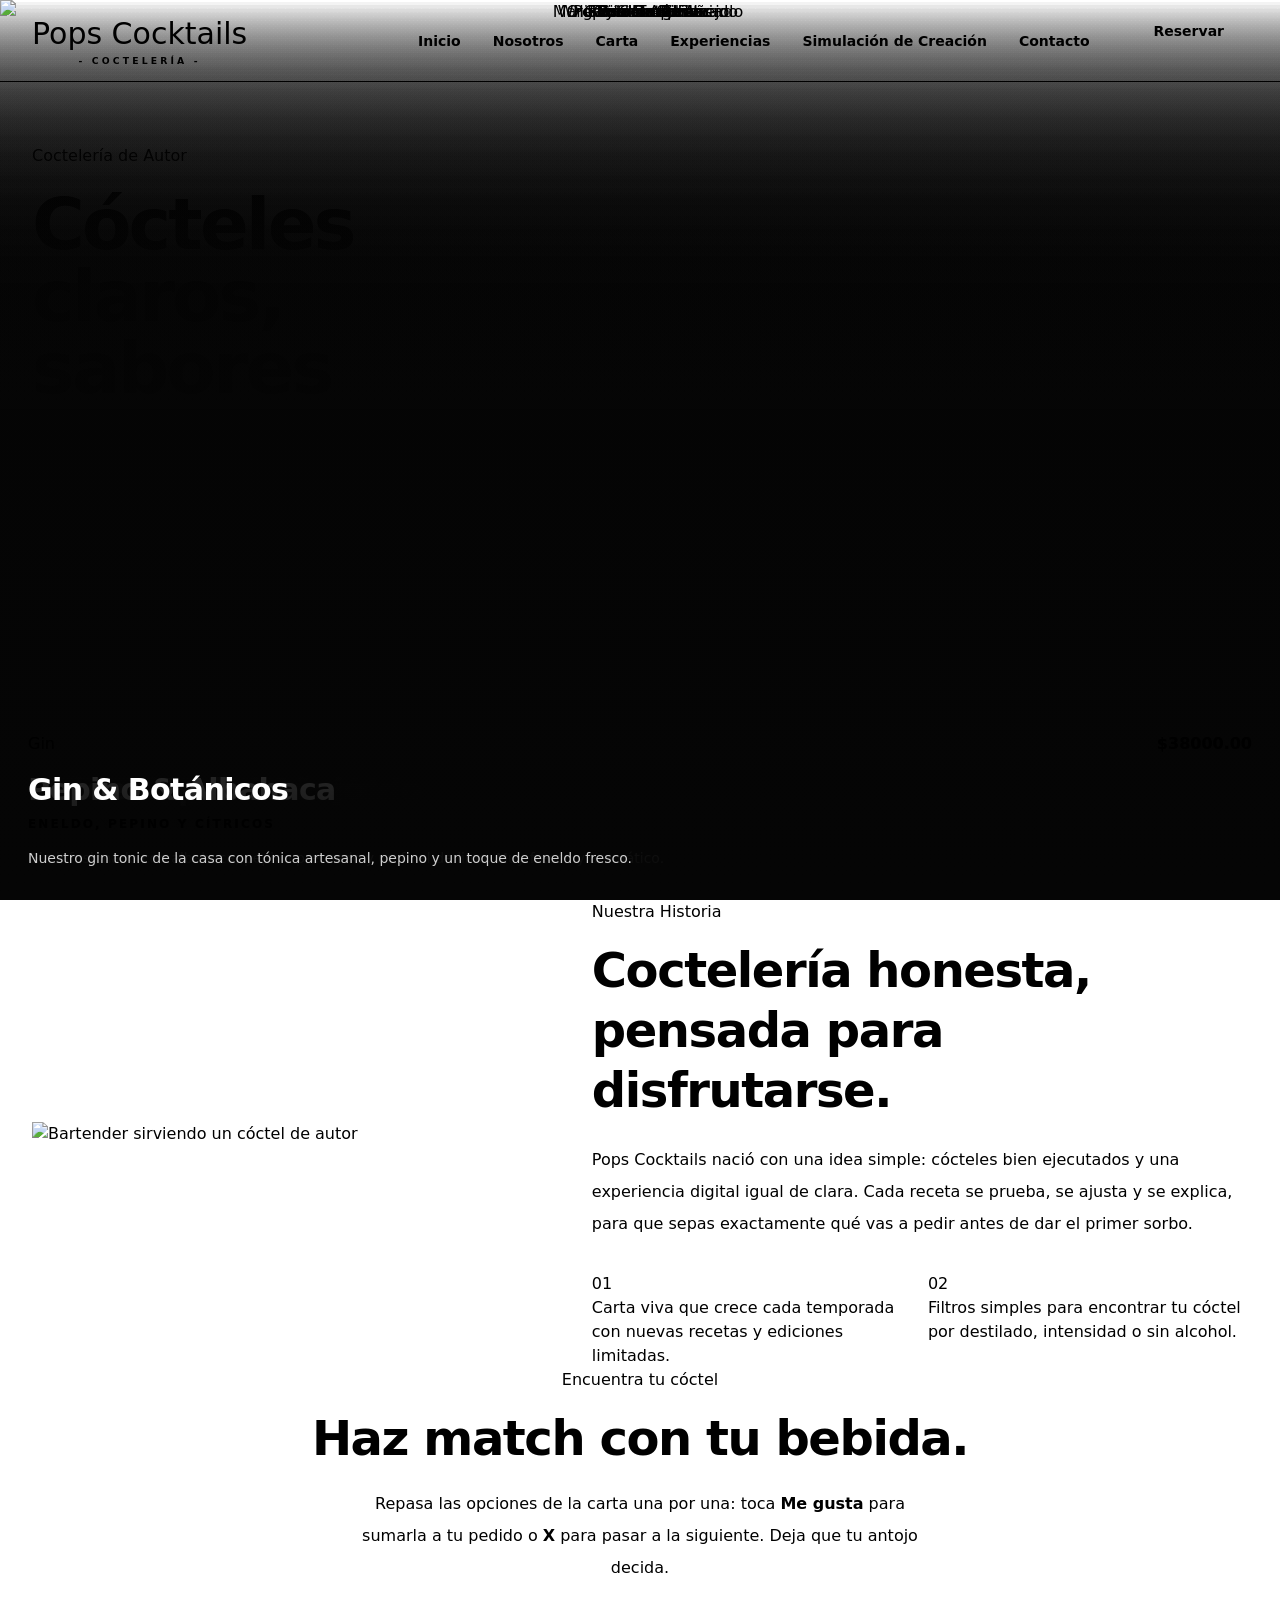
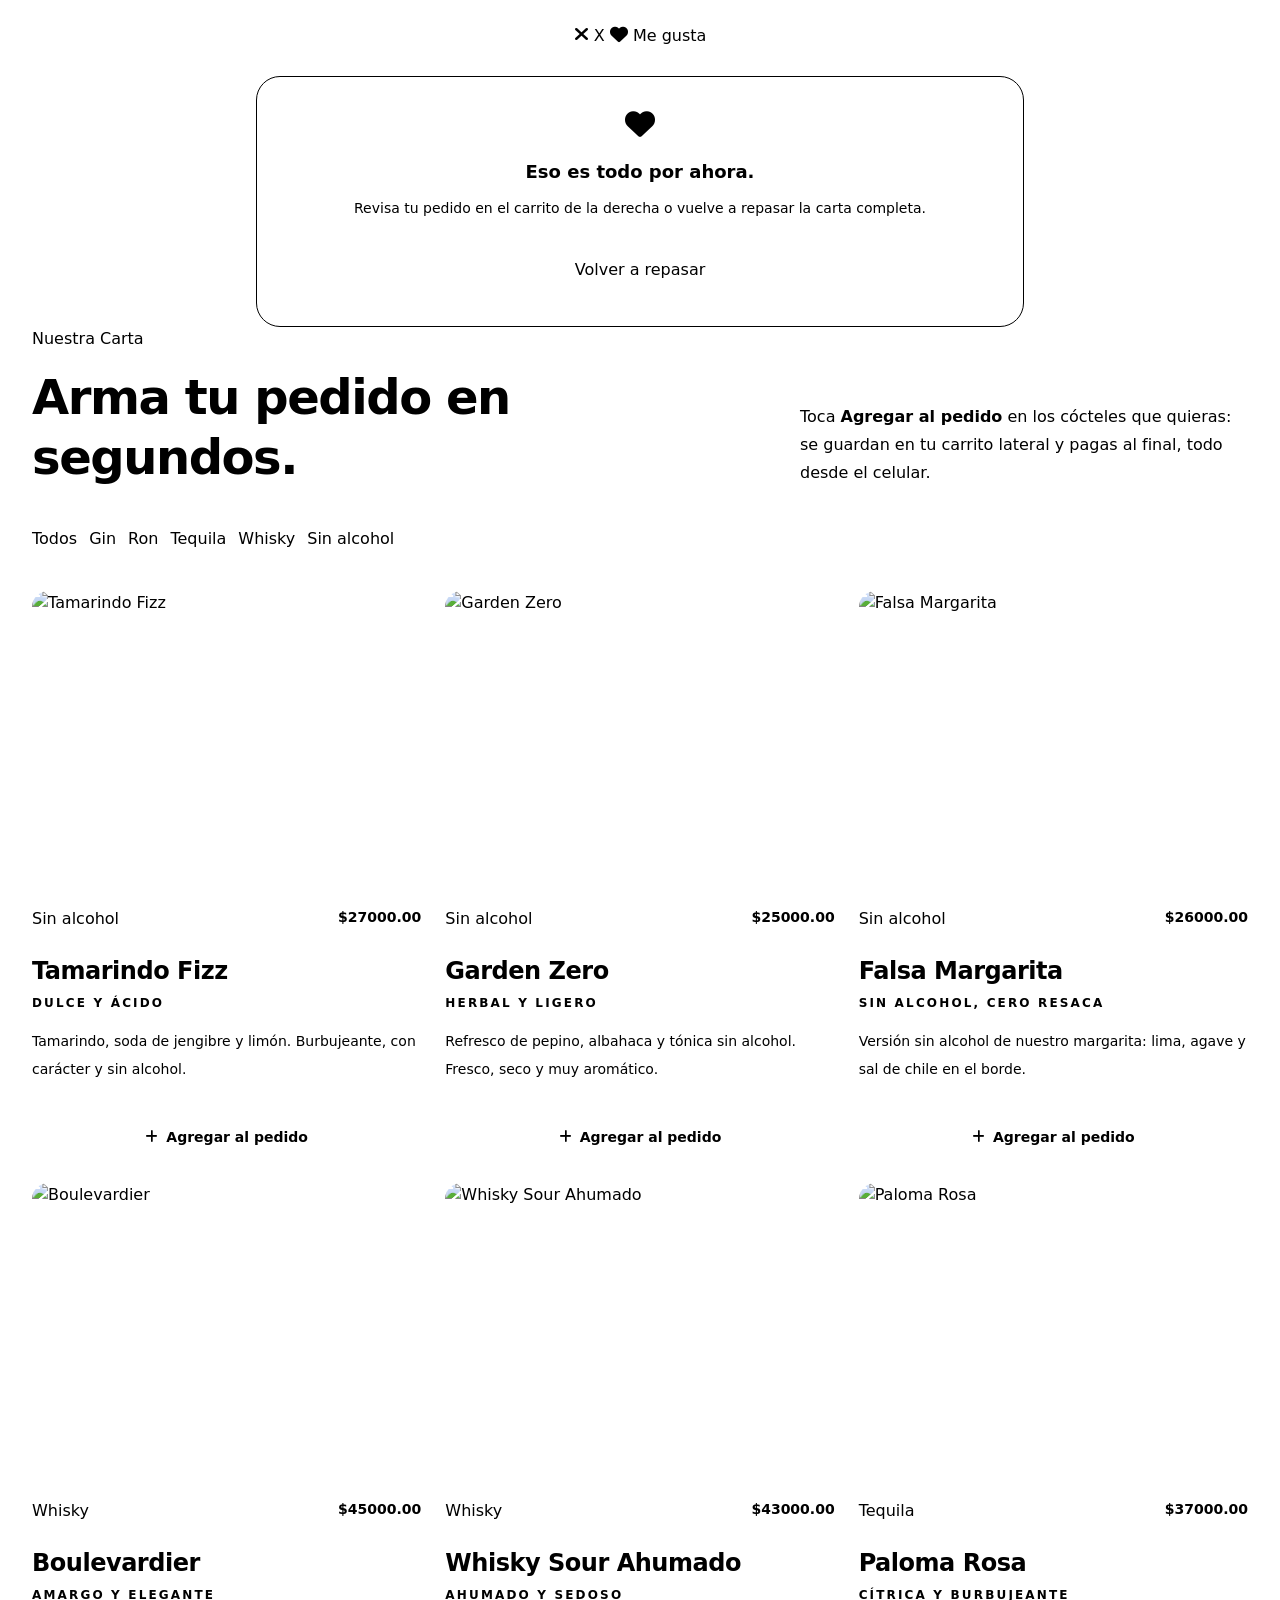
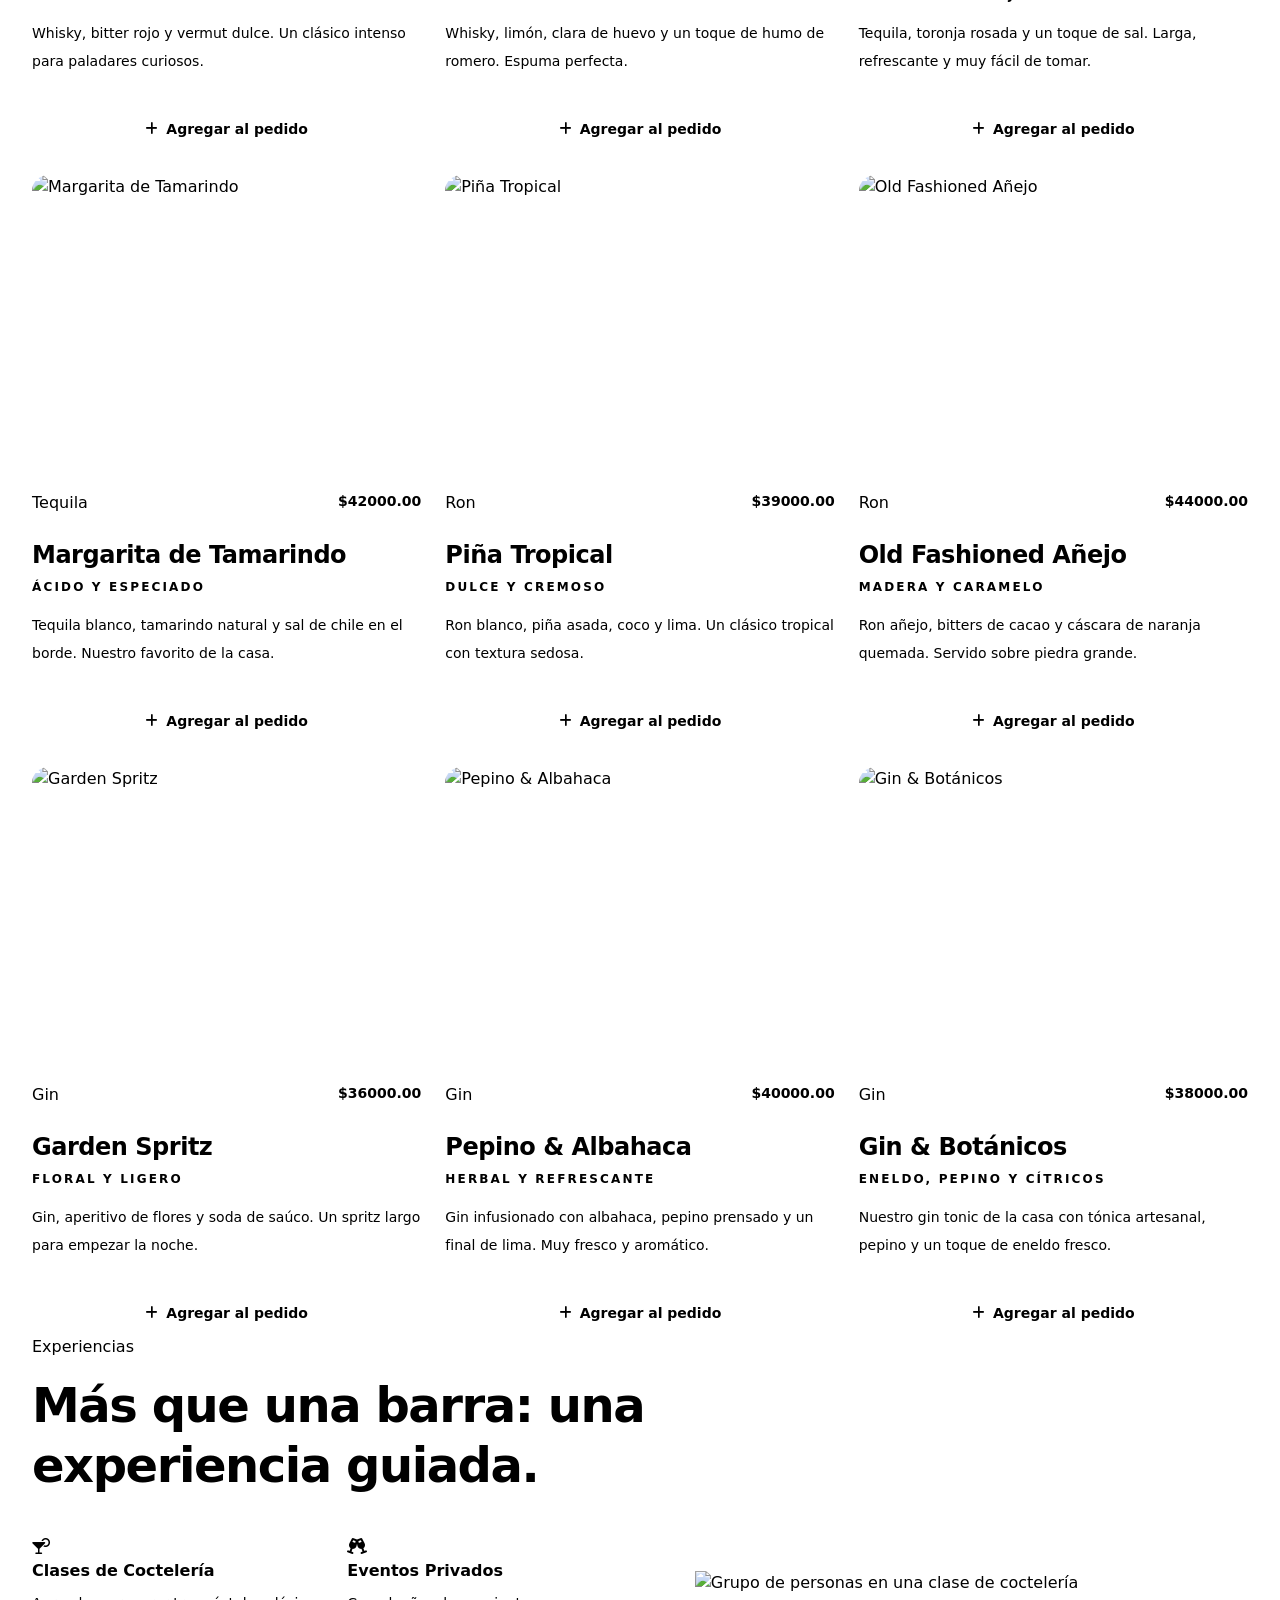
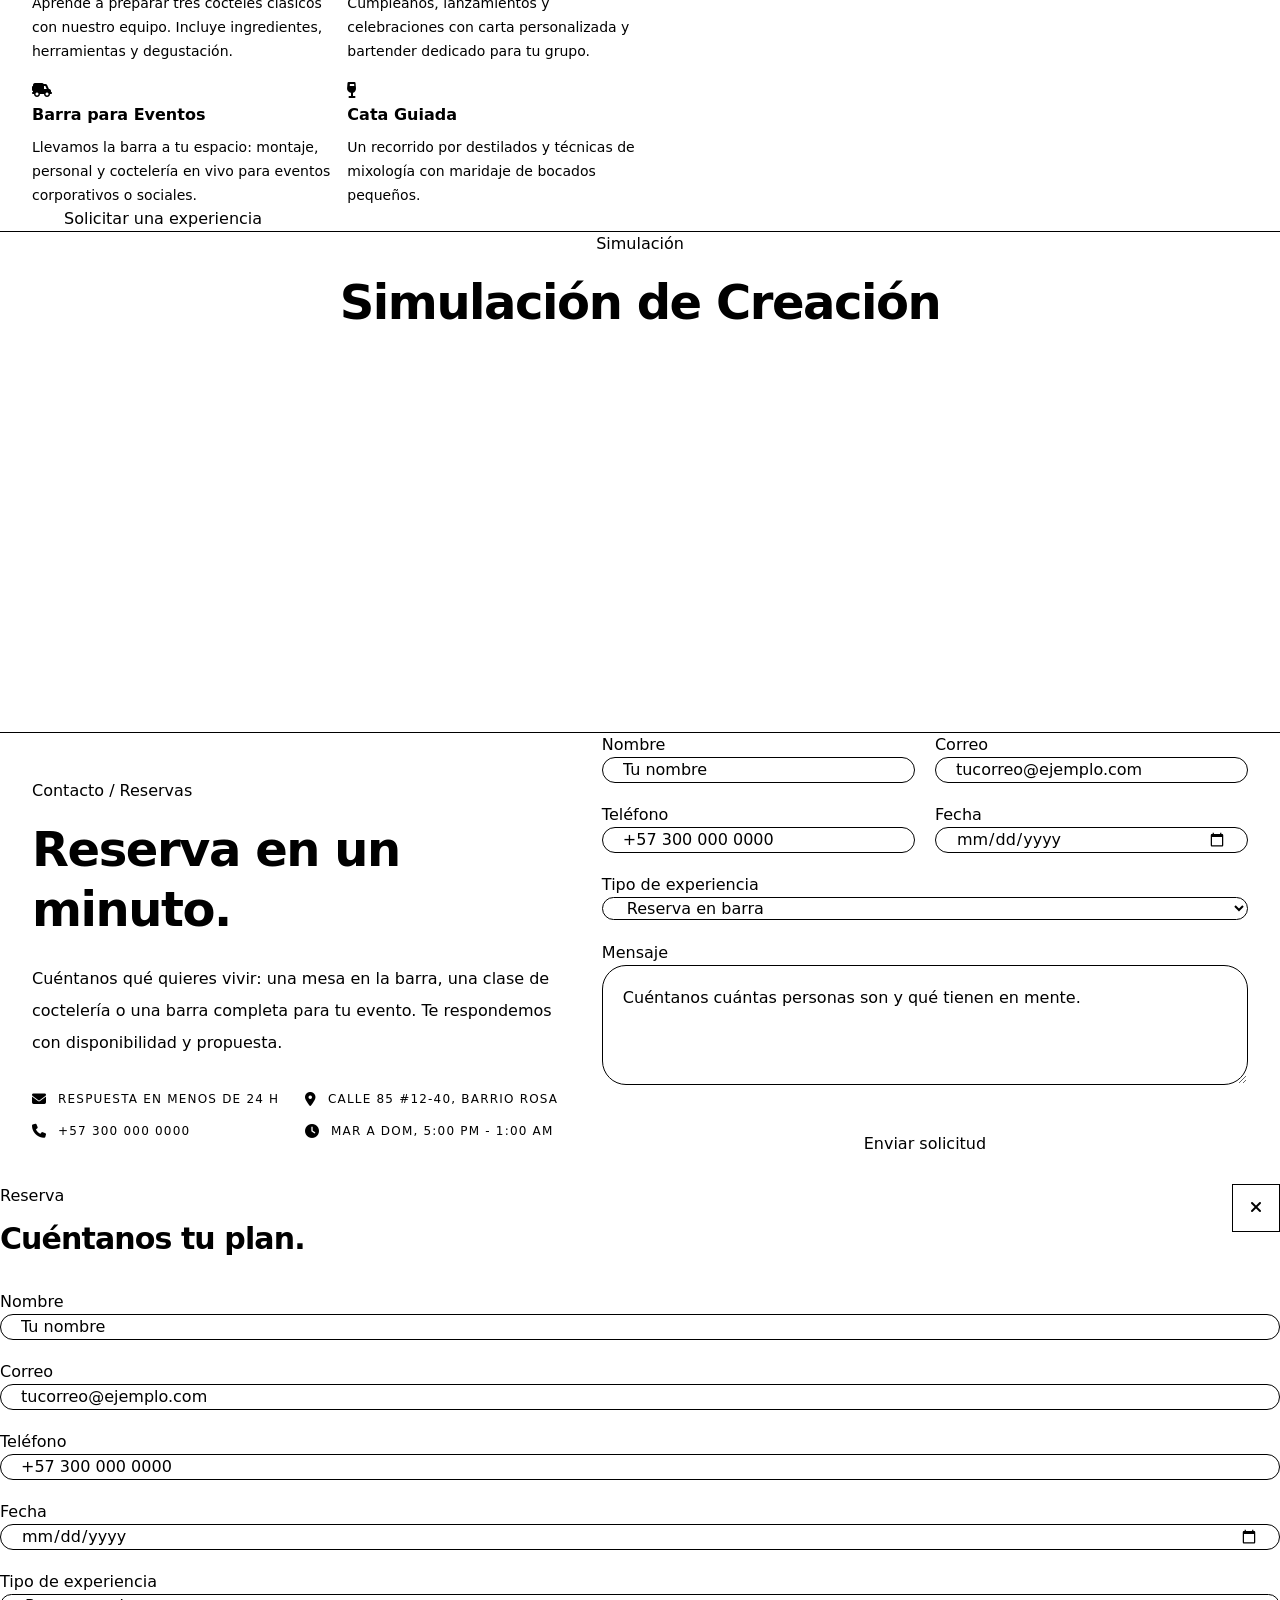
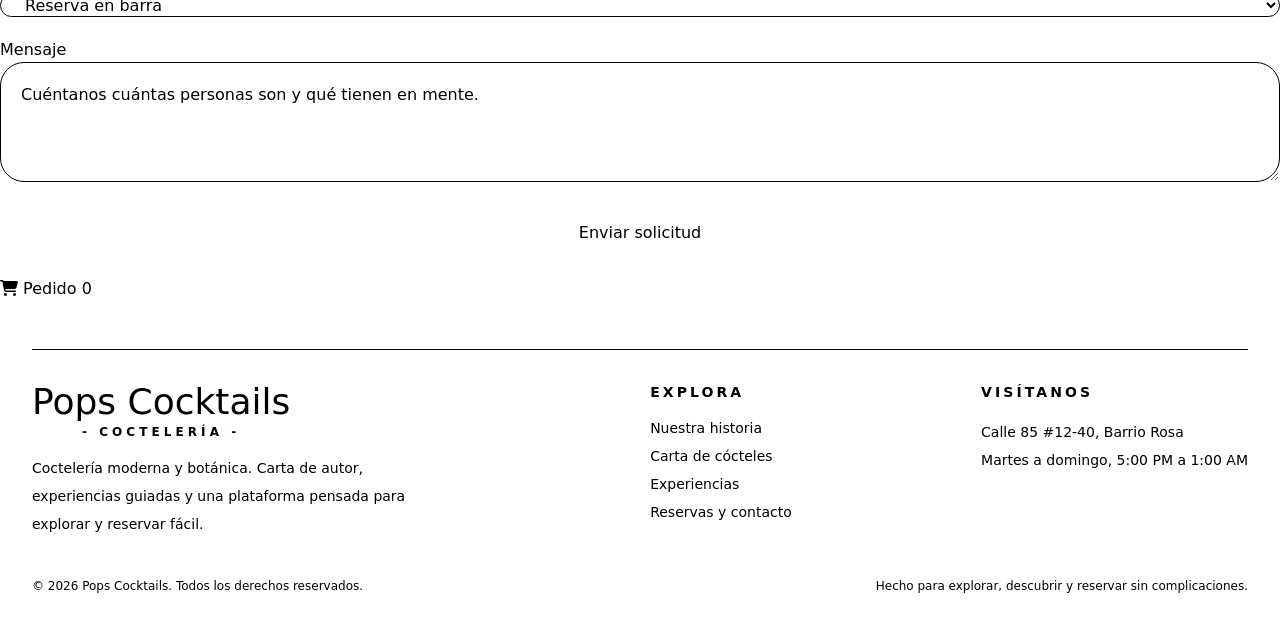
==== commit 88f9b8c0: "ACTUALLY" ====
--- a/index.html
+++ b/index.html
@@ -2646,4 +2646,598 @@
 </footer><!-- /twig-include:global/footer.html -->
     <script src="https://cdn-cms-s-8-4.f-static.net/manager/ai_app_builder/v3/assets/js/app.js?t=1791076502&amp;w=12429397&amp;edit=1"></script>
 <script>var packageNUM=1;</script><script src="https://cdn-cms-s-8-4.f-static.net/versions/2/system_mini/js/minimize_appBuilder_scripts_v3.js?v=vc1790858920" crossorigin="anonymous"></script>
+
+<script>
+(function () {
+    'use strict';
+
+    const CART_KEY = 'popsCocktailsCart';
+    let cart = [];
+    let matchIndex = 0;
+
+    function loadCart() {
+        try {
+            const data = JSON.parse(localStorage.getItem(CART_KEY) || '[]');
+            return Array.isArray(data) ? data : [];
+        } catch (e) {
+            return [];
+        }
+    }
+
+    function saveCart() {
+        try {
+            localStorage.setItem(CART_KEY, JSON.stringify(cart));
+        } catch (e) {}
+    }
+
+    function money(value) {
+        return '$' + Number(value || 0).toLocaleString('es-CO', {
+            minimumFractionDigits: 2,
+            maximumFractionDigits: 2
+        });
+    }
+
+    function escapeHtml(value) {
+        return String(value == null ? '' : value)
+            .replace(/&/g, '&amp;')
+            .replace(/</g, '&lt;')
+            .replace(/>/g, '&gt;')
+            .replace(/"/g, '&quot;')
+            .replace(/'/g, '&#039;');
+    }
+
+    function getProductFromElement(element) {
+        if (!element) return null;
+
+        const article = element.closest('.cocktail-card, .match-card') || element;
+        const buyButton = article.querySelector('.buy-button');
+
+        const id =
+            article.getAttribute('data-uid') ||
+            buyButton?.getAttribute('data-uid') ||
+            article.getAttribute('data-ai-record-id');
+
+        const name =
+            article.getAttribute('data-name') ||
+            article.querySelector('h3')?.textContent?.trim();
+
+        const priceElement = article.querySelector('[data-mc-price]');
+        const imageElement = article.querySelector('img');
+
+        const price = Number(priceElement?.getAttribute('data-mc-price'));
+
+        if (!id || !name || !Number.isFinite(price)) {
+            return null;
+        }
+
+        return {
+            id: String(id),
+            name: String(name).trim(),
+            price: price,
+            image: imageElement?.getAttribute('src') || imageElement?.currentSrc || ''
+        };
+    }
+
+    function addToCart(product) {
+        if (!product) return false;
+
+        const existing = cart.find(item => String(item.id) === String(product.id));
+
+        if (existing) {
+            existing.quantity = Number(existing.quantity || 0) + 1;
+        } else {
+            cart.push({
+                id: product.id,
+                name: product.name,
+                price: product.price,
+                image: product.image,
+                quantity: 1
+            });
+        }
+
+        saveCart();
+        renderCart();
+        openCart();
+        return true;
+    }
+
+    function changeQuantity(id, amount) {
+        const item = cart.find(product => String(product.id) === String(id));
+        if (!item) return;
+
+        item.quantity = Number(item.quantity || 0) + amount;
+
+        if (item.quantity <= 0) {
+            cart = cart.filter(product => String(product.id) !== String(id));
+        }
+
+        saveCart();
+        renderCart();
+    }
+
+    function removeFromCart(id) {
+        cart = cart.filter(product => String(product.id) !== String(id));
+        saveCart();
+        renderCart();
+    }
+
+    function totalUnits() {
+        return cart.reduce((sum, item) => sum + Number(item.quantity || 0), 0);
+    }
+
+    function subtotal() {
+        return cart.reduce(
+            (sum, item) => sum + Number(item.price || 0) * Number(item.quantity || 0),
+            0
+        );
+    }
+
+    function renderCart() {
+        const itemsBox = document.getElementById('cartItems');
+        if (!itemsBox) return;
+
+        const units = totalUnits();
+        const total = subtotal();
+
+        if (cart.length === 0) {
+            itemsBox.innerHTML = `
+                <div class="cart-empty">
+                    <i class="fa-solid fa-martini-glass-citrus text-3xl text-[var(--accent-color)]"></i>
+                    <p class="text-sm leading-6">
+                        Tu pedido está vacío. Toca <strong>Agregar al pedido</strong>
+                        en cualquier cóctel de la carta.
+                    </p>
+                </div>
+            `;
+        } else {
+            itemsBox.innerHTML = cart.map(item => `
+                <div class="cart-item mb-3" data-cart-id="${escapeHtml(item.id)}">
+                    <img
+                        src="${escapeHtml(item.image)}"
+                        alt="${escapeHtml(item.name)}"
+                        class="cart-product-image"
+                        loading="lazy"
+                    >
+                    <div class="cart-product-info">
+                        <p class="text-sm font-semibold leading-5 text-[var(--text-color)]">
+                            ${escapeHtml(item.name)}
+                        </p>
+                        <p class="text-xs text-[var(--text-muted)]">
+                            ${money(item.price)} c/u
+                        </p>
+                        <div class="cart-qty">
+                            <button
+                                type="button"
+                                data-cart-action="minus"
+                                data-cart-id="${escapeHtml(item.id)}"
+                                aria-label="Quitar una unidad">
+                                <i class="fa-solid fa-minus text-xs"></i>
+                            </button>
+
+                            <span class="min-w-6 text-center text-sm font-semibold text-[var(--text-color)]">
+                                ${Number(item.quantity || 0)}
+                            </span>
+
+                            <button
+                                type="button"
+                                data-cart-action="plus"
+                                data-cart-id="${escapeHtml(item.id)}"
+                                aria-label="Agregar una unidad">
+                                <i class="fa-solid fa-plus text-xs"></i>
+                            </button>
+
+                            <button
+                                type="button"
+                                class="ml-auto"
+                                data-cart-action="remove"
+                                data-cart-id="${escapeHtml(item.id)}"
+                                aria-label="Eliminar del pedido">
+                                <i class="fa-solid fa-trash text-xs text-[var(--accent-color)]"></i>
+                            </button>
+                        </div>
+                    </div>
+                </div>
+            `).join('');
+        }
+
+        const badge = document.getElementById('cartCountBadge');
+        const drawerSubtitle = document.getElementById('cartDrawerSubtitle');
+        const subtotalBox = document.getElementById('cartSubtotal');
+        const checkoutTotal = document.getElementById('cartCheckoutTotal');
+        const proceedButton = document.getElementById('cartProceedButton');
+
+        if (badge) {
+            badge.textContent = String(units);
+            badge.classList.toggle('is-hidden', units === 0);
+        }
+
+        if (drawerSubtitle) {
+            drawerSubtitle.textContent = units === 0
+                ? 'Aún no has agregado cócteles'
+                : `${units} ${units === 1 ? 'bebida' : 'bebidas'} en tu pedido`;
+        }
+
+        if (subtotalBox) subtotalBox.textContent = money(total);
+        if (checkoutTotal) checkoutTotal.textContent = money(total);
+        if (proceedButton) proceedButton.disabled = cart.length === 0;
+    }
+
+    function openCart() {
+        const drawer = document.getElementById('cartDrawer');
+        const backdrop = document.getElementById('cartBackdrop');
+        const toggle = document.getElementById('cartToggleButton');
+
+        if (!drawer) return;
+
+        drawer.classList.add('is-open');
+        drawer.setAttribute('aria-hidden', 'false');
+
+        if (backdrop) {
+            backdrop.classList.add('is-open');
+            backdrop.setAttribute('aria-hidden', 'false');
+        }
+
+        if (toggle) {
+            toggle.setAttribute('aria-expanded', 'true');
+        }
+    }
+
+    function closeCart() {
+        const drawer = document.getElementById('cartDrawer');
+        const backdrop = document.getElementById('cartBackdrop');
+        const toggle = document.getElementById('cartToggleButton');
+
+        if (!drawer) return;
+
+        drawer.classList.remove('is-open');
+        drawer.setAttribute('aria-hidden', 'true');
+
+        if (backdrop) {
+            backdrop.classList.remove('is-open');
+            backdrop.setAttribute('aria-hidden', 'true');
+        }
+
+        if (toggle) {
+            toggle.setAttribute('aria-expanded', 'false');
+        }
+    }
+
+    function scrollToTarget(href) {
+        if (!href || !href.startsWith('#')) return false;
+
+        const id = href.substring(1);
+        const target = document.getElementById(id);
+
+        if (id === 'top') {
+            window.scrollTo({ top: 0, behavior: 'smooth' });
+            return true;
+        }
+
+        if (!target) return false;
+
+        const header = document.querySelector('header');
+        const offset = header ? header.getBoundingClientRect().height : 0;
+
+        window.scrollTo({
+            top: Math.max(0, target.getBoundingClientRect().top + window.scrollY - offset - 8),
+            behavior: 'smooth'
+        });
+
+        return true;
+    }
+
+    function renderMatch() {
+        const cards = Array.from(document.querySelectorAll('#matchDeck .match-card'));
+        const actions = document.getElementById('matchActions');
+        const done = document.getElementById('matchDone');
+
+        cards.forEach((card, index) => {
+            card.classList.toggle('is-active', index === matchIndex);
+        });
+
+        const finished = cards.length === 0 || matchIndex >= cards.length;
+
+        if (actions) actions.classList.toggle('is-hidden', finished);
+        if (done) done.classList.toggle('is-hidden', !finished);
+    }
+
+    function nextMatch() {
+        const cards = document.querySelectorAll('#matchDeck .match-card');
+        if (!cards.length) return;
+
+        matchIndex = Math.min(matchIndex + 1, cards.length);
+        renderMatch();
+    }
+
+    function resetMatch() {
+        matchIndex = 0;
+        renderMatch();
+    }
+
+    function showToast(message) {
+        const toast = document.getElementById('matchToast');
+        if (!toast) return;
+
+        toast.textContent = message;
+
+        clearTimeout(showToast.timer);
+        showToast.timer = setTimeout(() => {
+            toast.textContent = '';
+        }, 1800);
+    }
+
+    function installStyles() {
+        if (document.getElementById('popsCartStandaloneStyles')) return;
+
+        const style = document.createElement('style');
+        style.id = 'popsCartStandaloneStyles';
+
+        style.textContent = `
+            #cartDrawer.cart-drawer {
+                position: fixed !important;
+                top: 0 !important;
+                right: 0 !important;
+                bottom: 0 !important;
+                width: min(420px, 92vw) !important;
+                height: 100vh !important;
+                z-index: 999999 !important;
+                display: flex !important;
+                flex-direction: column !important;
+                background: var(--background-color, #111) !important;
+                box-shadow: -20px 0 50px rgba(0,0,0,.35) !important;
+                transform: translateX(105%) !important;
+                visibility: hidden !important;
+                opacity: 0 !important;
+                transition:
+                    transform .28s ease,
+                    opacity .28s ease,
+                    visibility .28s ease !important;
+            }
+
+            #cartDrawer.cart-drawer.is-open {
+                transform: translateX(0) !important;
+                visibility: visible !important;
+                opacity: 1 !important;
+            }
+
+            #cartBackdrop.cart-backdrop {
+                position: fixed !important;
+                inset: 0 !important;
+                z-index: 999998 !important;
+                background: rgba(0,0,0,.48) !important;
+                opacity: 0 !important;
+                visibility: hidden !important;
+                pointer-events: none !important;
+                transition:
+                    opacity .25s ease,
+                    visibility .25s ease !important;
+            }
+
+            #cartBackdrop.cart-backdrop.is-open {
+                opacity: 1 !important;
+                visibility: visible !important;
+                pointer-events: auto !important;
+            }
+
+            #cartToggleButton {
+                cursor: pointer !important;
+                z-index: 999997 !important;
+            }
+
+            #cartItems {
+                min-height: 0 !important;
+            }
+
+            #cartItems .cart-item {
+                display: flex !important;
+                align-items: center !important;
+                gap: 12px !important;
+                padding: 12px !important;
+                border: 1px solid var(--glass-border, rgba(255,255,255,.12)) !important;
+                border-radius: 16px !important;
+            }
+
+            #cartItems .cart-product-image {
+                width: 72px !important;
+                height: 72px !important;
+                min-width: 72px !important;
+                object-fit: cover !important;
+                border-radius: 12px !important;
+            }
+
+            #cartItems .cart-product-info {
+                min-width: 0 !important;
+                flex: 1 !important;
+            }
+
+            #cartItems .cart-qty {
+                display: flex !important;
+                align-items: center !important;
+                gap: 8px !important;
+                margin-top: 7px !important;
+            }
+
+            #cartItems .cart-qty button {
+                width: 32px !important;
+                height: 32px !important;
+                display: inline-flex !important;
+                align-items: center !important;
+                justify-content: center !important;
+                border-radius: 999px !important;
+                cursor: pointer !important;
+                background: var(--surface-color, rgba(255,255,255,.07)) !important;
+            }
+
+            #cartItems .cart-empty {
+                min-height: 220px !important;
+                display: flex !important;
+                flex-direction: column !important;
+                align-items: center !important;
+                justify-content: center !important;
+                gap: 14px !important;
+                text-align: center !important;
+            }
+        `;
+
+        document.head.appendChild(style);
+    }
+
+    function handleClick(event) {
+        const buyButton = event.target.closest('.buy-button');
+
+        if (buyButton) {
+            event.preventDefault();
+            event.stopPropagation();
+            event.stopImmediatePropagation();
+
+            const product = getProductFromElement(buyButton);
+            if (product && addToCart(product)) {
+                showToast(`${product.name} agregado al pedido`);
+            }
+
+            return;
+        }
+
+        const likeButton = event.target.closest('#matchLike');
+
+        if (likeButton) {
+            event.preventDefault();
+            event.stopPropagation();
+            event.stopImmediatePropagation();
+
+            const cards = Array.from(document.querySelectorAll('#matchDeck .match-card'));
+            const product = getProductFromElement(cards[matchIndex]);
+
+            if (product && addToCart(product)) {
+                showToast(`${product.name} agregado al pedido`);
+                nextMatch();
+            }
+
+            return;
+        }
+
+        const skipButton = event.target.closest('#matchSkip');
+
+        if (skipButton) {
+            event.preventDefault();
+            event.stopPropagation();
+            event.stopImmediatePropagation();
+            nextMatch();
+            return;
+        }
+
+        const resetButton = event.target.closest('#matchReset');
+
+        if (resetButton) {
+            event.preventDefault();
+            event.stopPropagation();
+            event.stopImmediatePropagation();
+            resetMatch();
+            return;
+        }
+
+        const cartButton = event.target.closest('#cartToggleButton');
+
+        if (cartButton) {
+            event.preventDefault();
+            event.stopPropagation();
+            event.stopImmediatePropagation();
+
+            const drawer = document.getElementById('cartDrawer');
+
+            if (drawer?.classList.contains('is-open')) {
+                closeCart();
+            } else {
+                openCart();
+            }
+
+            return;
+        }
+
+        if (event.target.closest('#cartCloseButton') || event.target.closest('#cartBackdrop')) {
+            event.preventDefault();
+            event.stopPropagation();
+            event.stopImmediatePropagation();
+            closeCart();
+            return;
+        }
+
+        const cartActionButton = event.target.closest('[data-cart-action]');
+
+        if (cartActionButton) {
+            event.preventDefault();
+            event.stopPropagation();
+            event.stopImmediatePropagation();
+
+            const id = cartActionButton.getAttribute('data-cart-id');
+            const action = cartActionButton.getAttribute('data-cart-action');
+
+            if (action === 'plus') changeQuantity(id, 1);
+            if (action === 'minus') changeQuantity(id, -1);
+            if (action === 'remove') removeFromCart(id);
+
+            return;
+        }
+
+        const proceedButton = event.target.closest('#cartProceedButton');
+
+        if (proceedButton) {
+            event.preventDefault();
+            event.stopPropagation();
+            event.stopImmediatePropagation();
+
+            if (!cart.length) return;
+
+            document.getElementById('cartView')?.classList.add('is-hidden');
+            document.getElementById('cartCheckoutView')?.classList.remove('is-hidden');
+            return;
+        }
+
+        const backButton = event.target.closest('#cartBackButton');
+
+        if (backButton) {
+            event.preventDefault();
+            event.stopPropagation();
+            event.stopImmediatePropagation();
+
+            document.getElementById('cartCheckoutView')?.classList.add('is-hidden');
+            document.getElementById('cartView')?.classList.remove('is-hidden');
+            return;
+        }
+
+        const link = event.target.closest('a[href^="#"]');
+
+        if (link) {
+            const href = link.getAttribute('href');
+
+            if (scrollToTarget(href)) {
+                event.preventDefault();
+                event.stopPropagation();
+                event.stopImmediatePropagation();
+            }
+        }
+    }
+
+    function start() {
+        cart = loadCart();
+        installStyles();
+        renderCart();
+        renderMatch();
+
+        // Capture phase makes this independent from the site's original external JS.
+        document.addEventListener('click', handleClick, true);
+
+        document.addEventListener('keydown', function (event) {
+            if (event.key === 'Escape') closeCart();
+        });
+    }
+
+    if (document.readyState === 'loading') {
+        document.addEventListener('DOMContentLoaded', start, { once: true });
+    } else {
+        start();
+    }
+})();
+</script>
+
 </body></html>
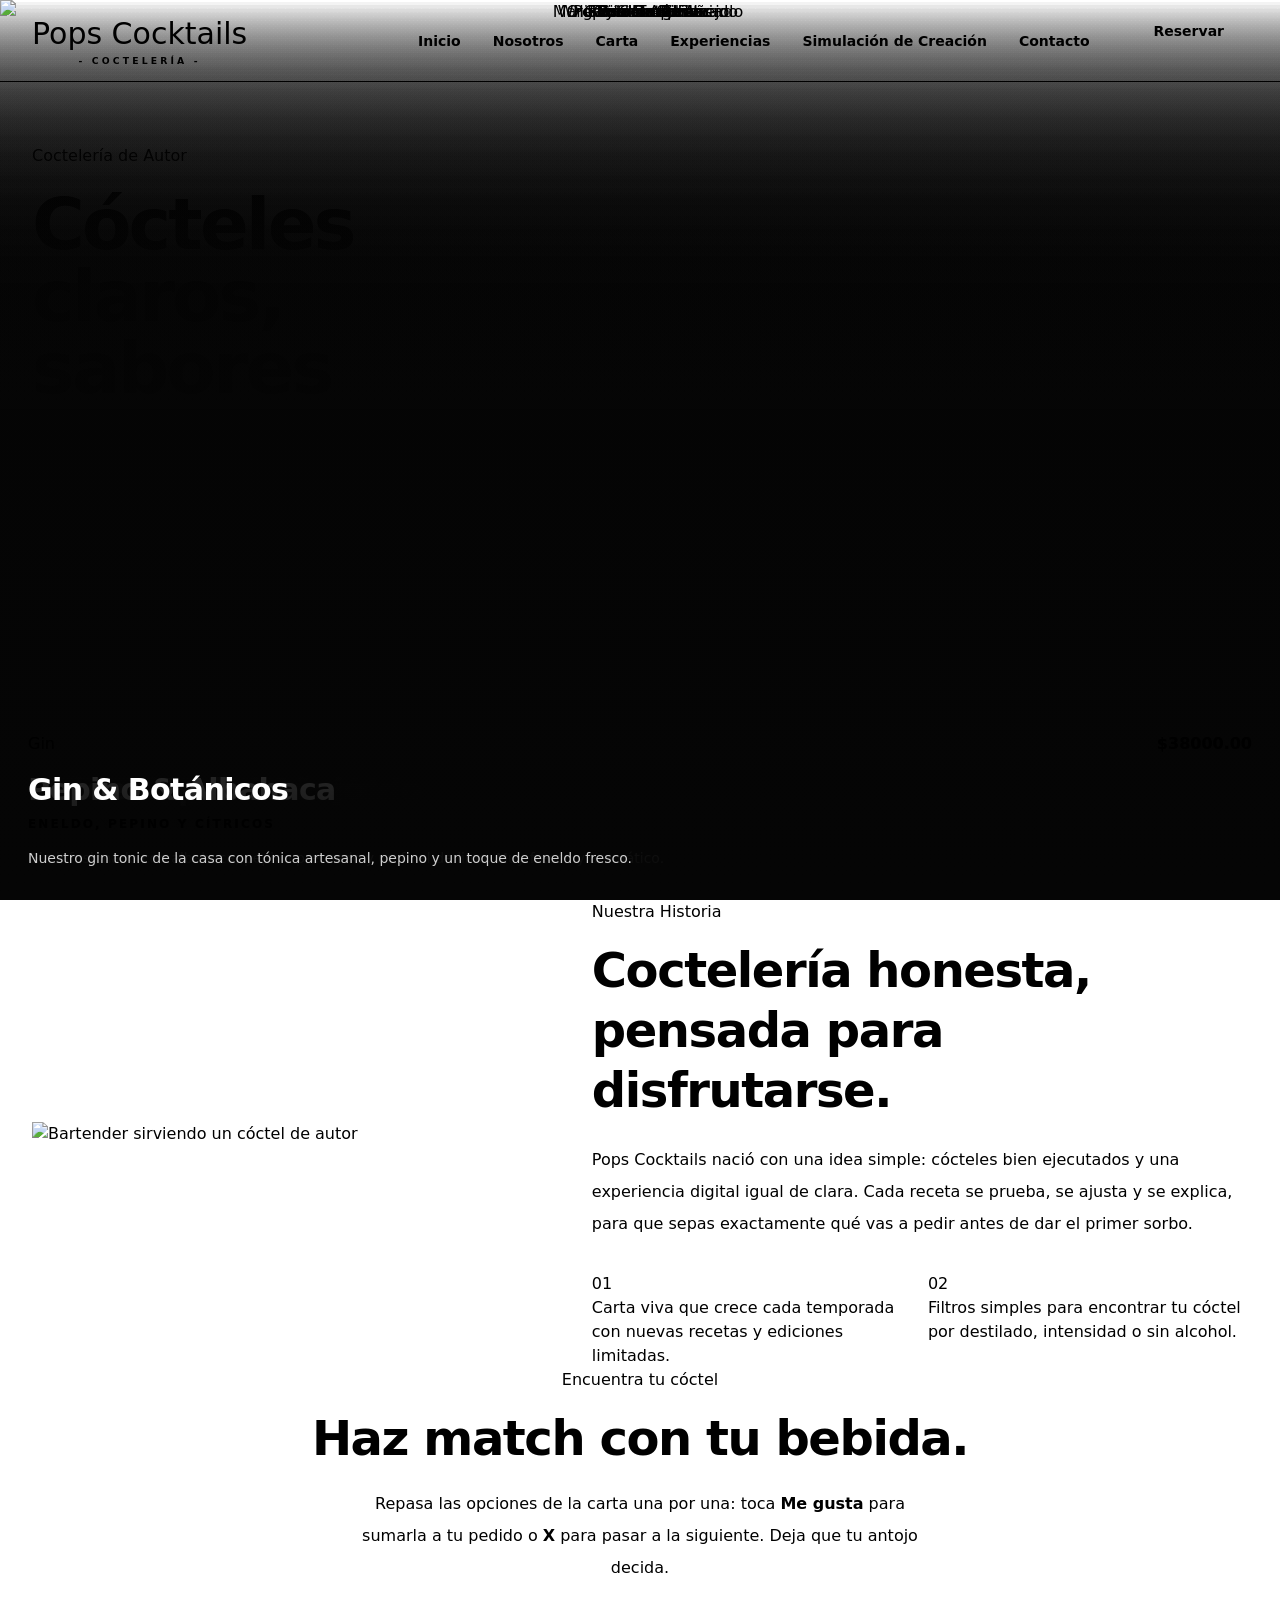
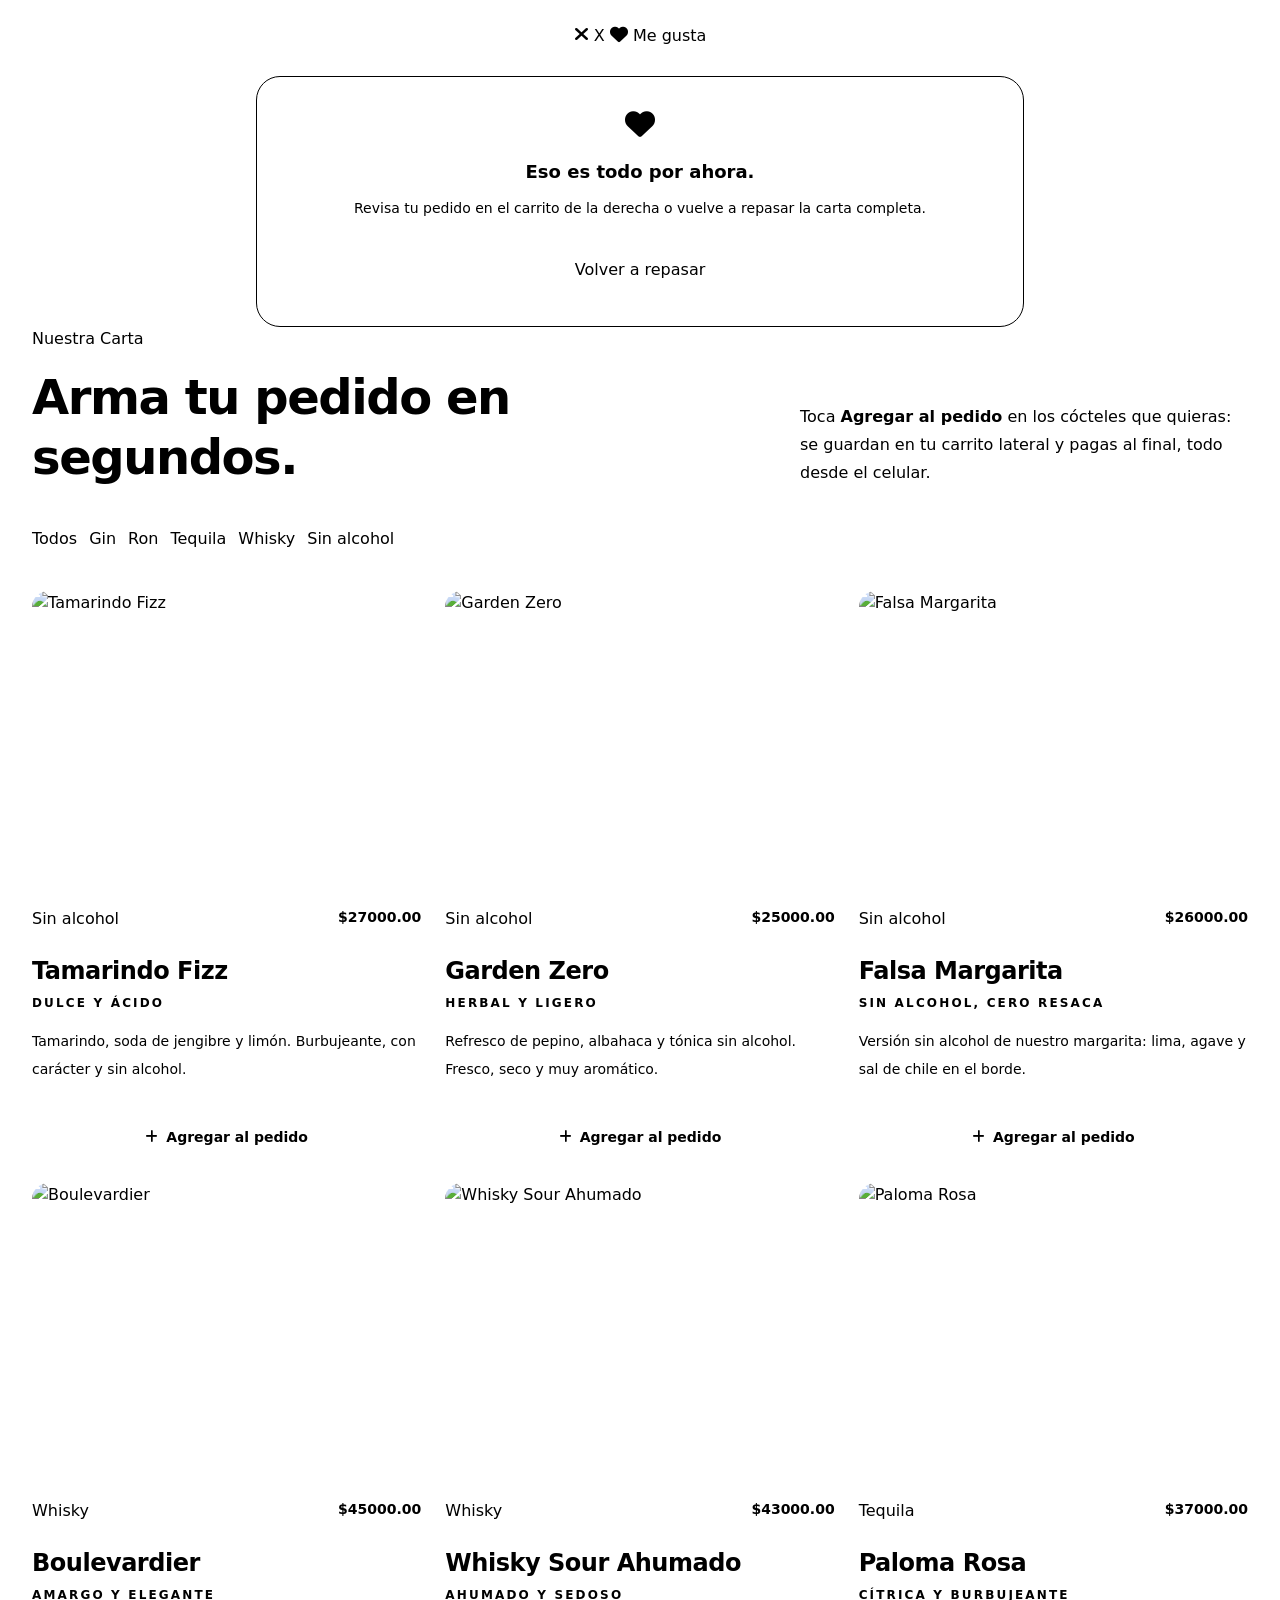
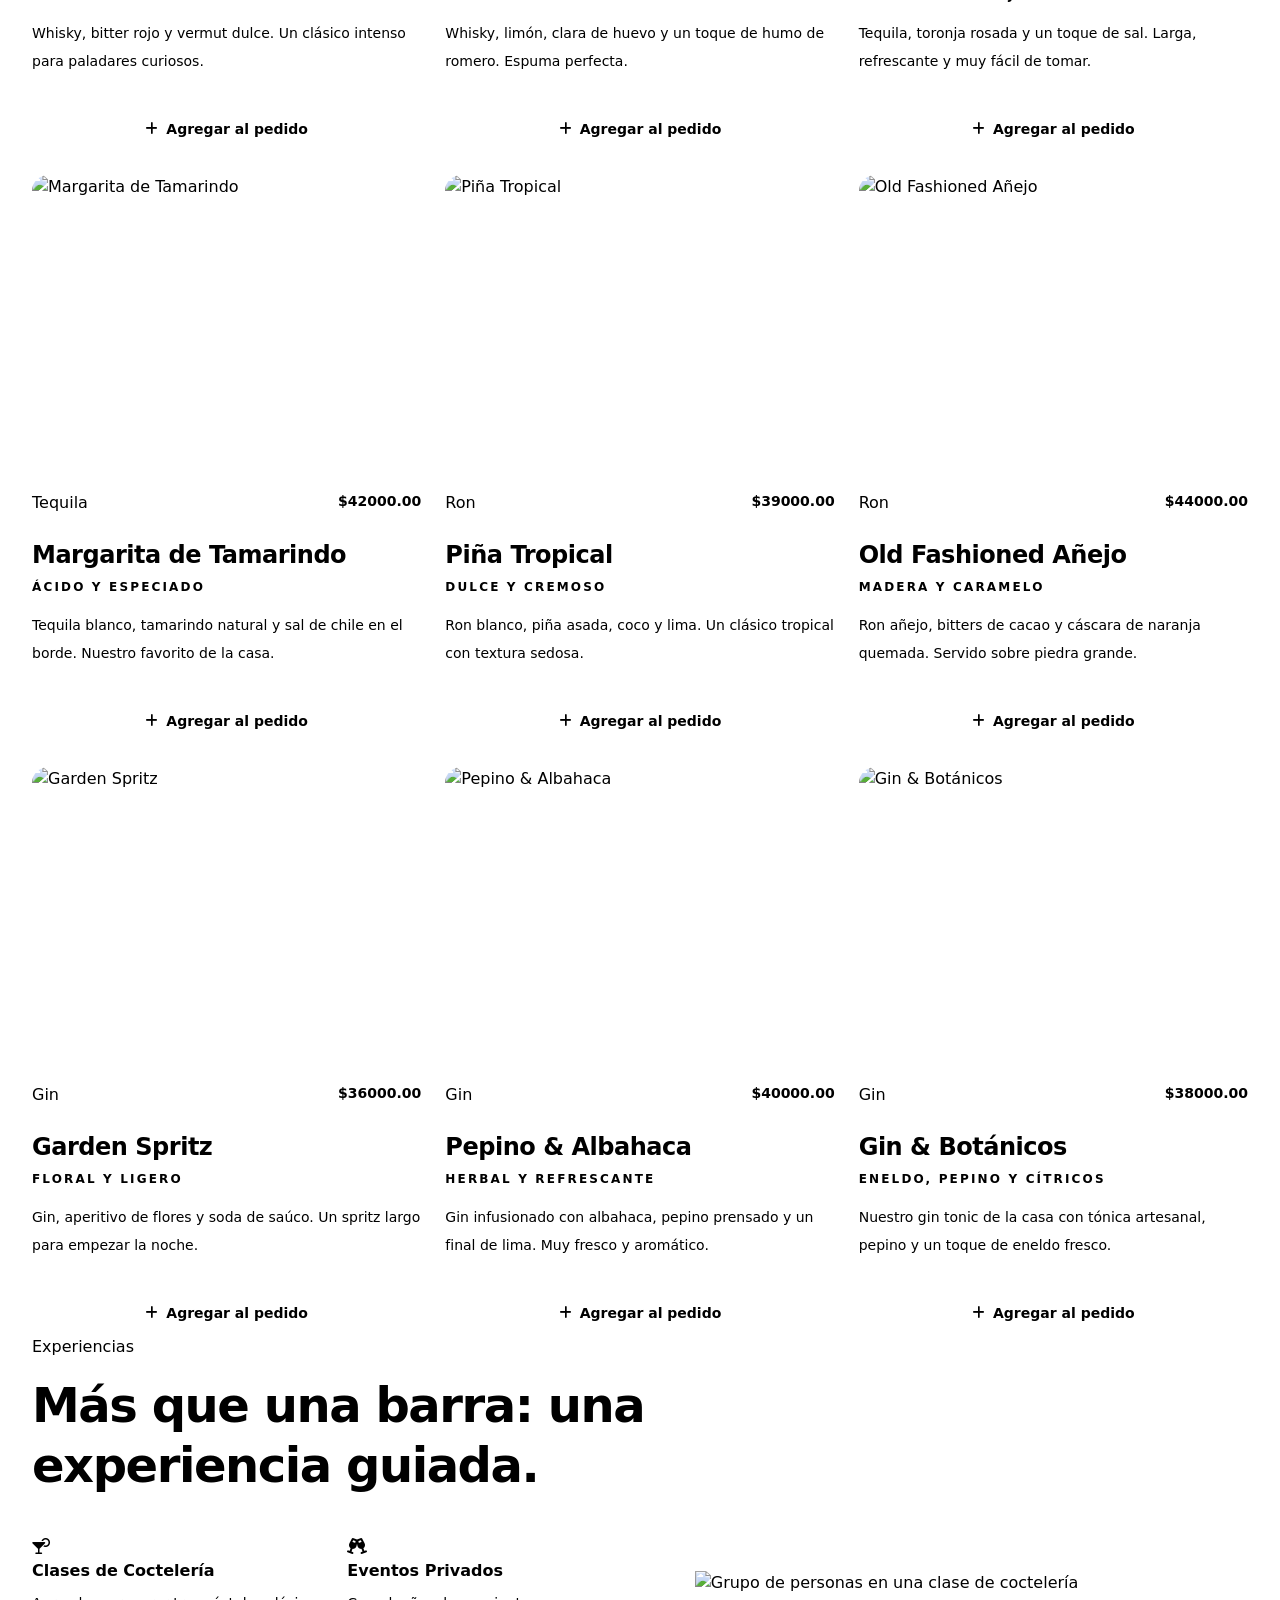
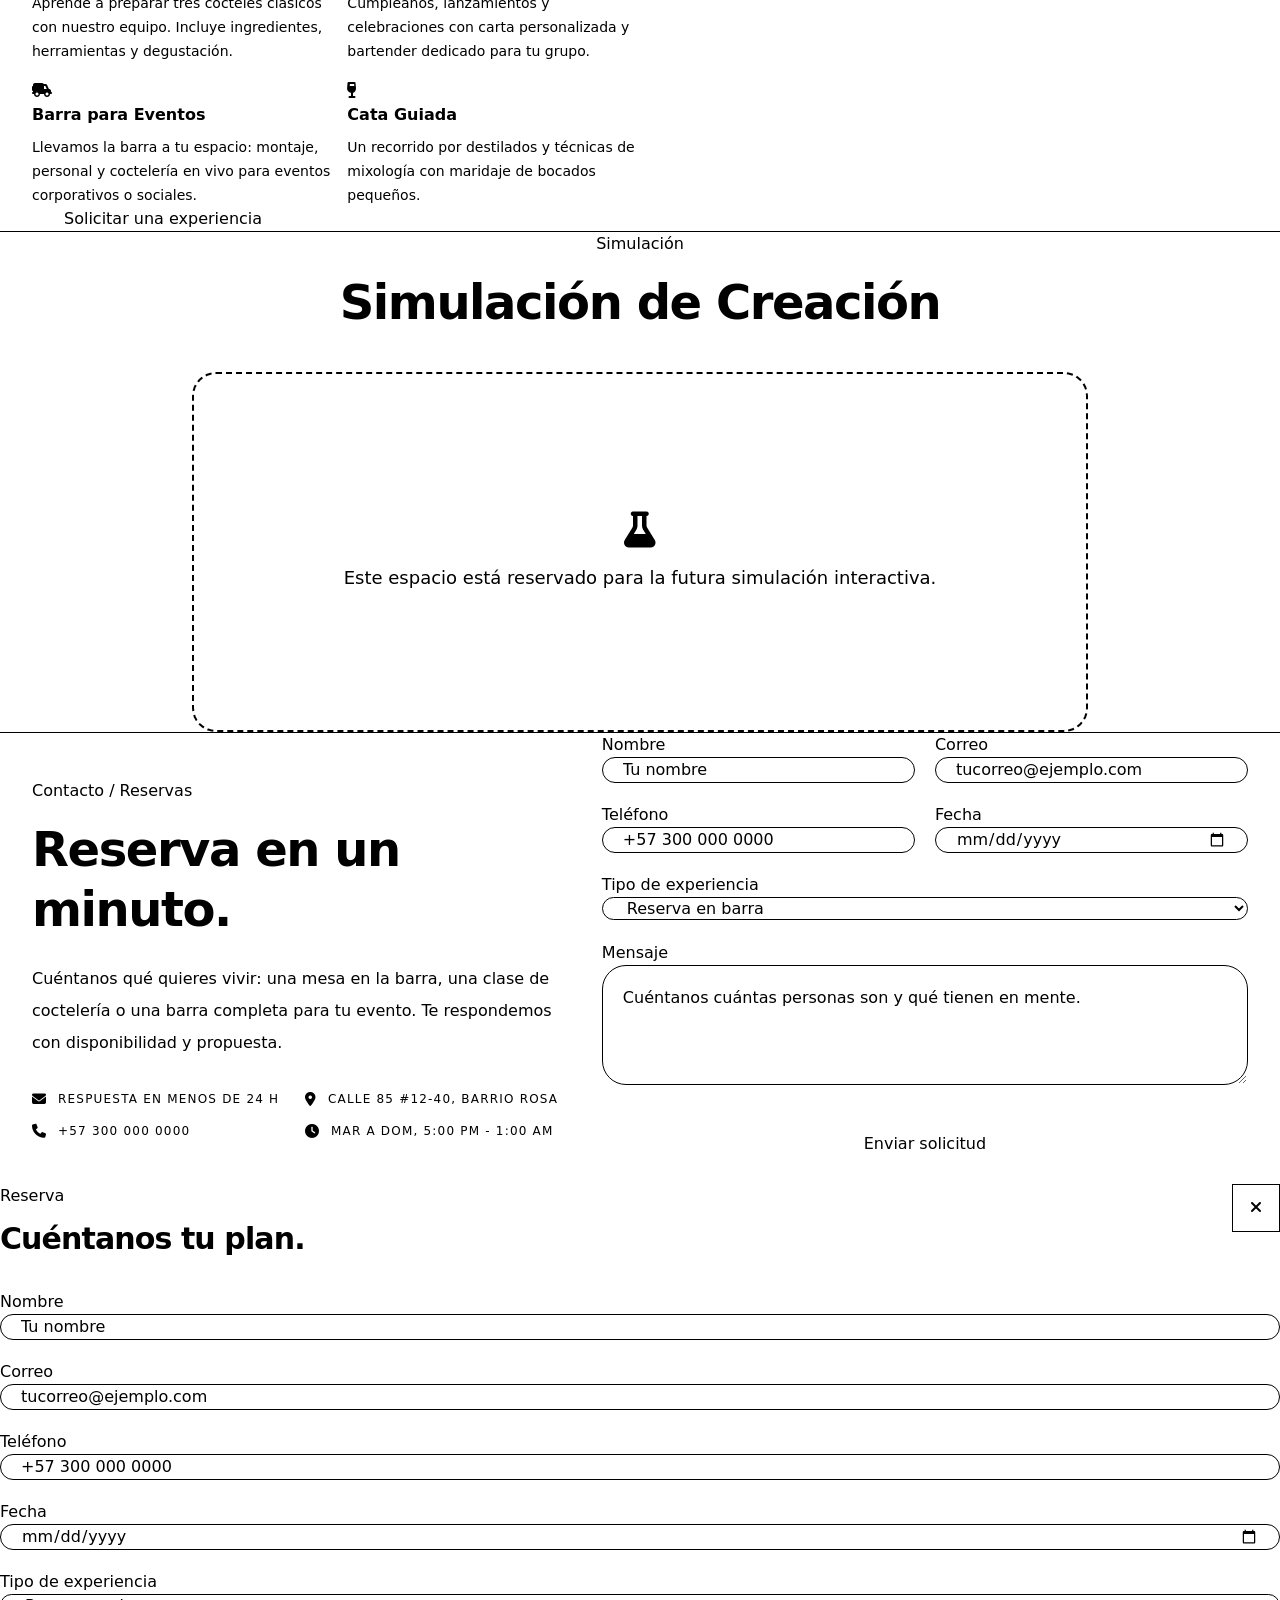
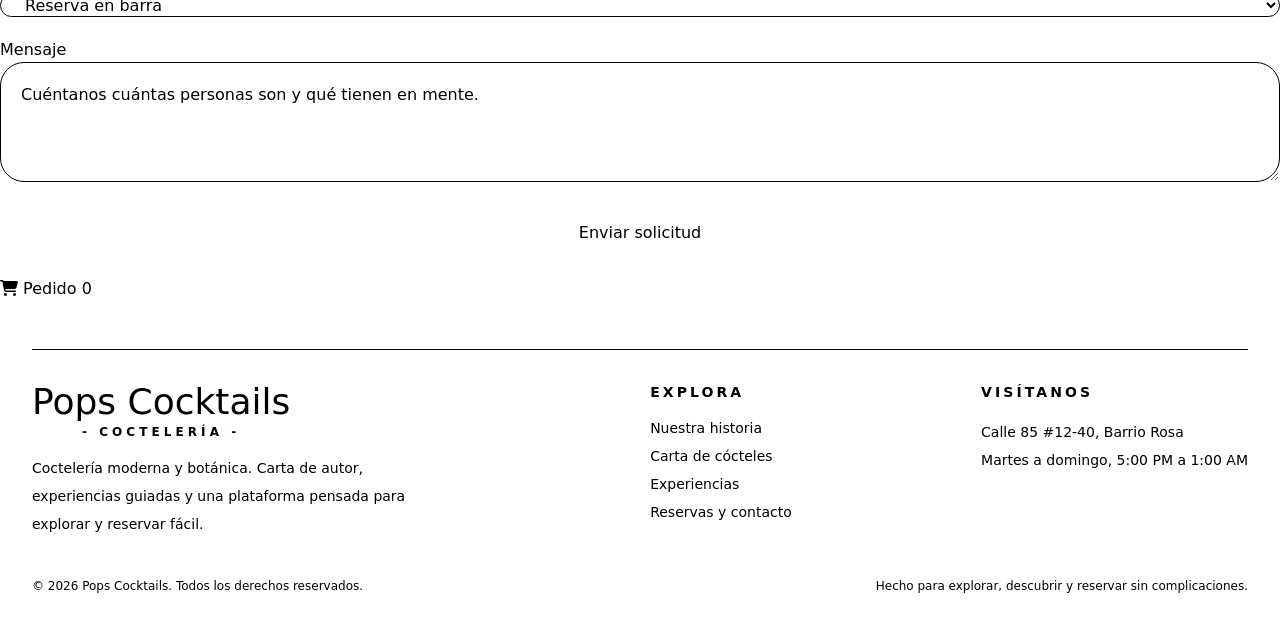
==== commit 3ee77840: "Update index.html" ====
--- a/index.html
+++ b/index.html
@@ -2427,7 +2427,7 @@
                 </div>
             </div>
         </div>
-        <form id="bookingForm" class="booking-form glass-panel hidden lg:block" novalidate="">
+        <form id="bookingForm" class="booking-form glass-panel" novalidate="">
             <div class="grid gap-5 sm:grid-cols-2">
                 <fieldset>
                     <label for="bookingName" class="form-label">Nombre</label>
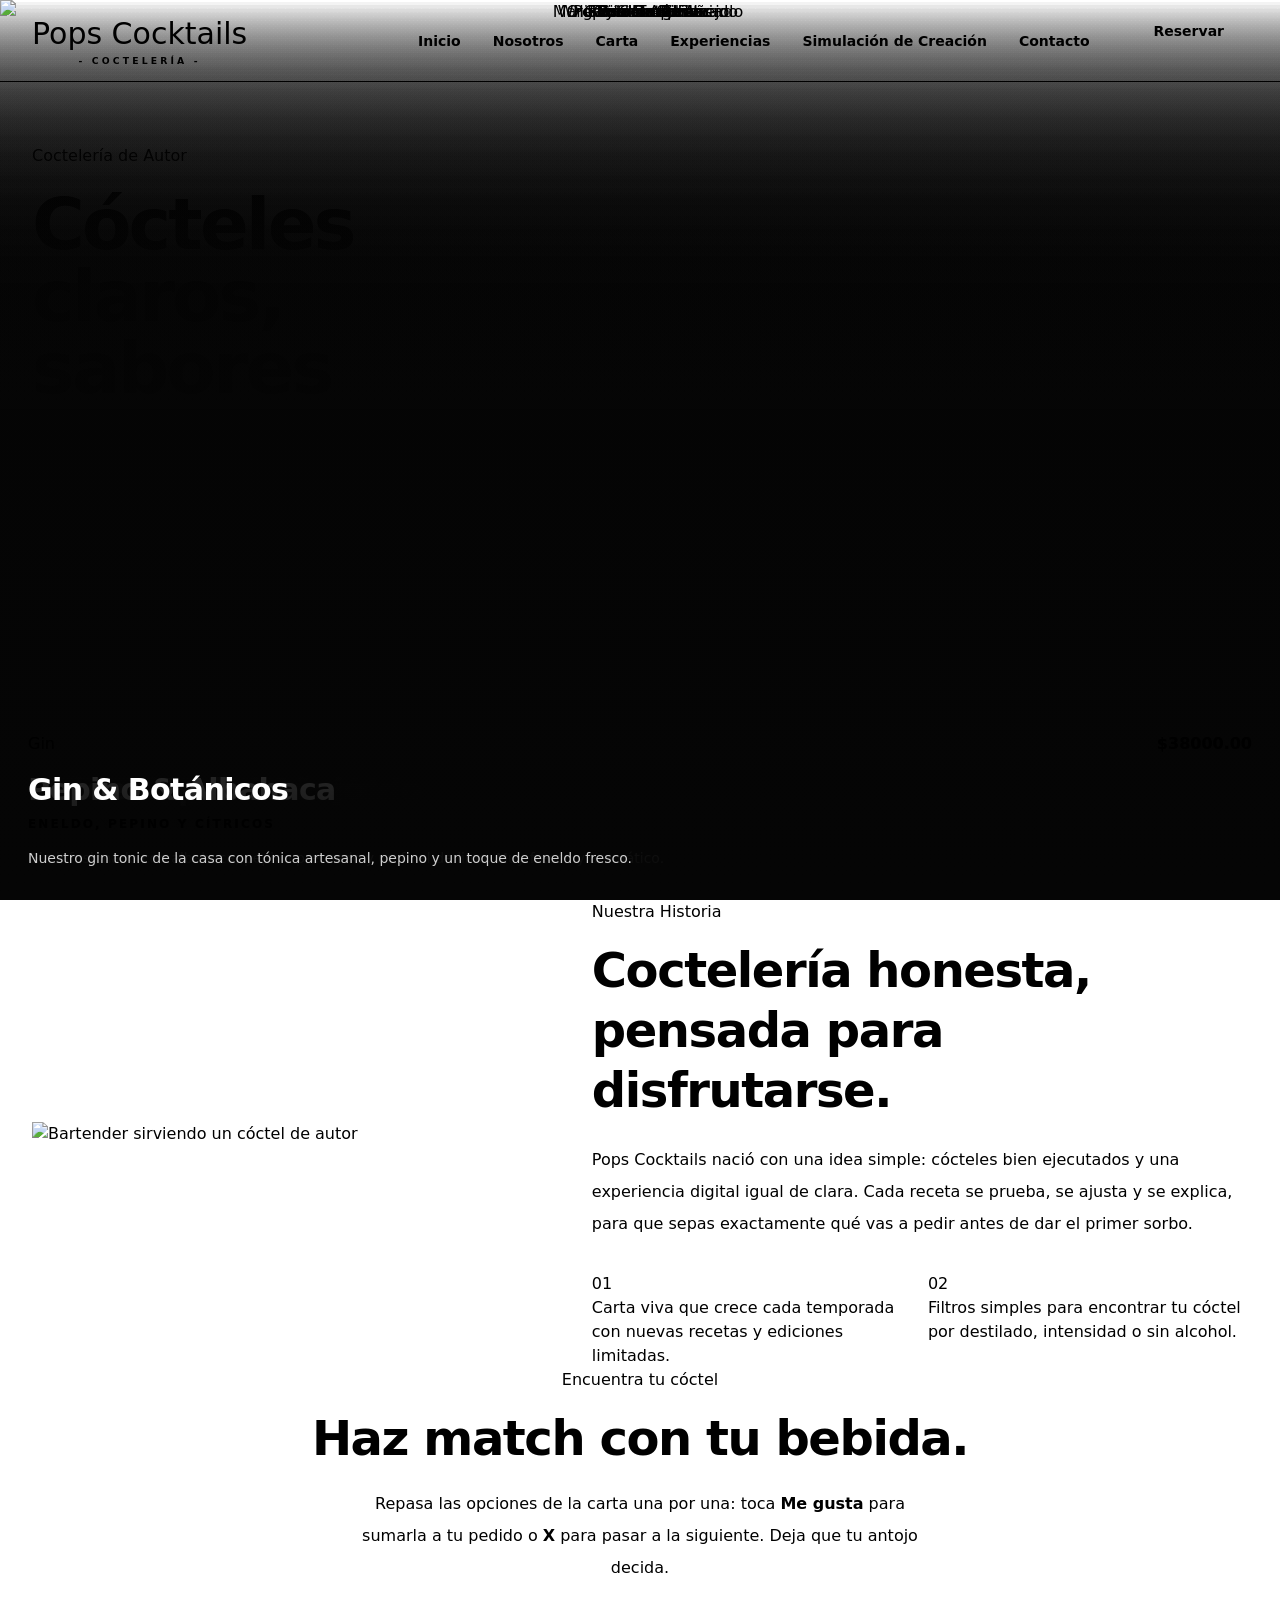
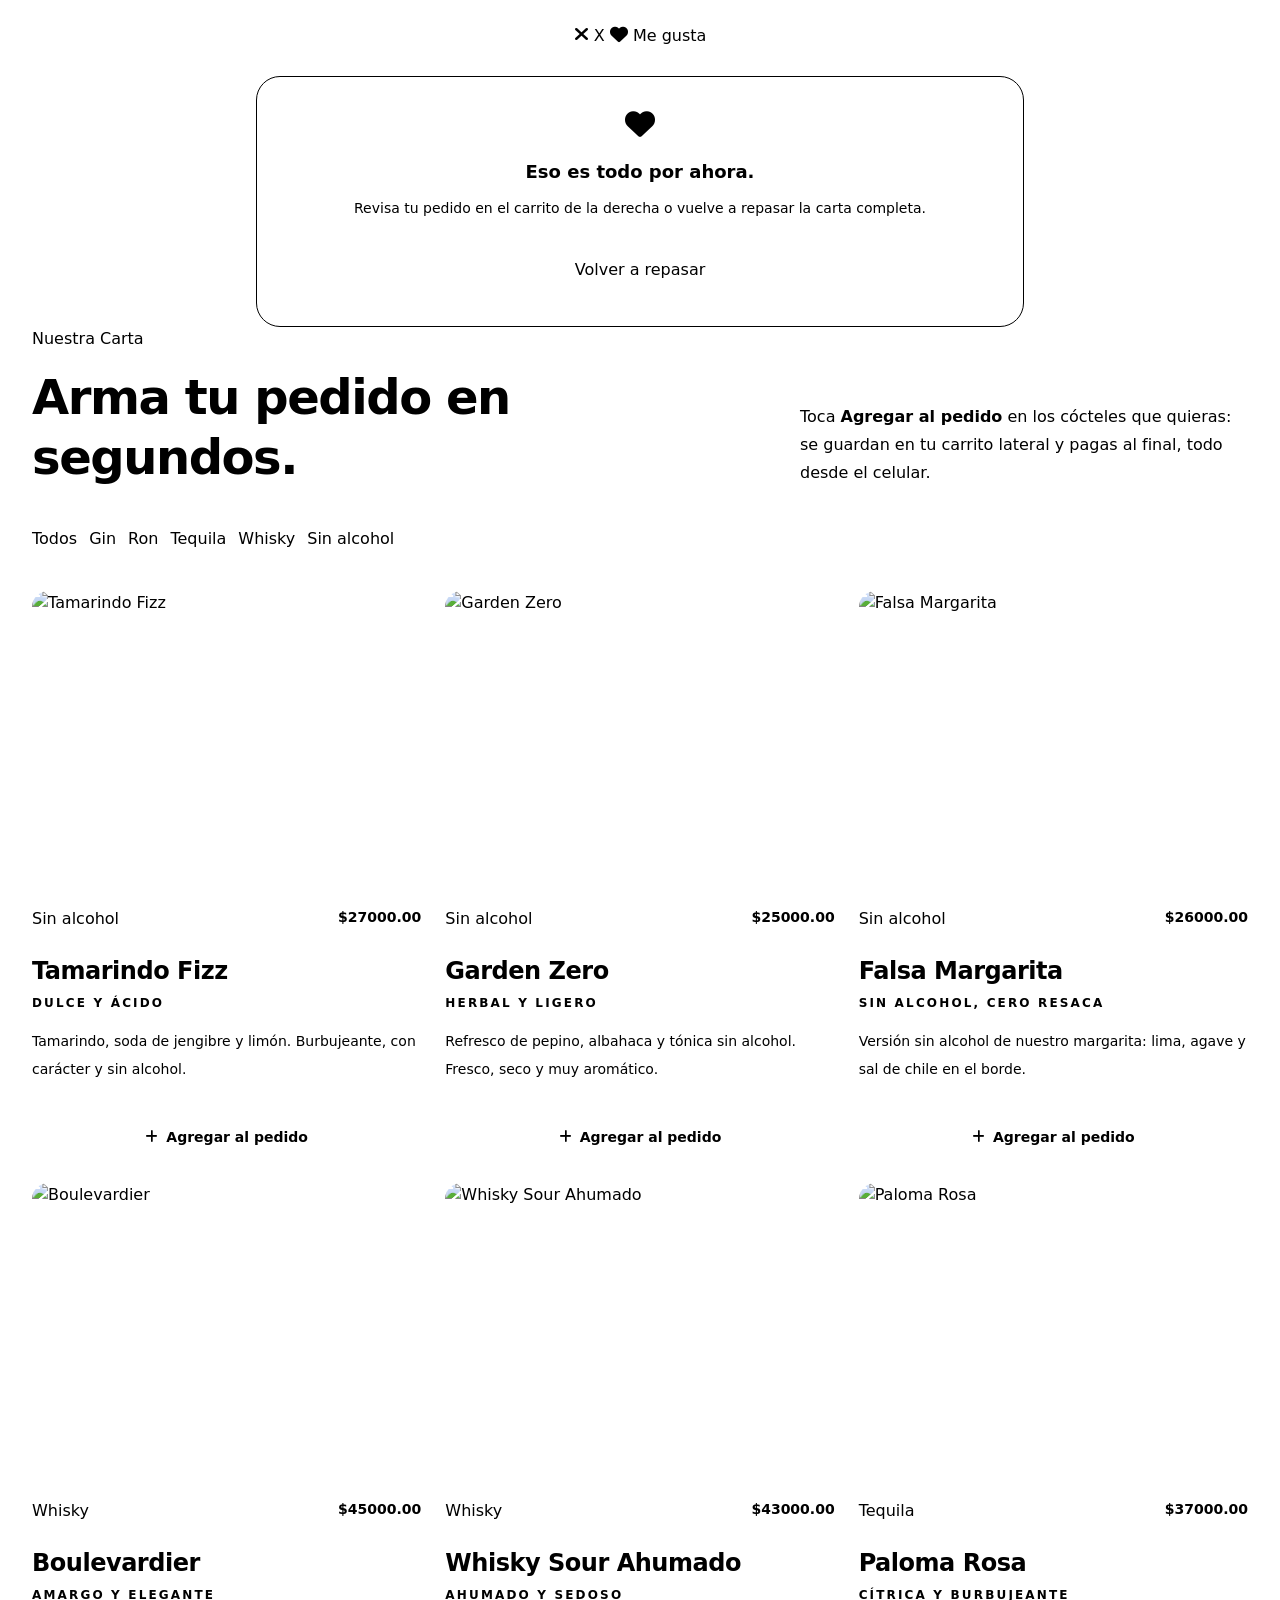
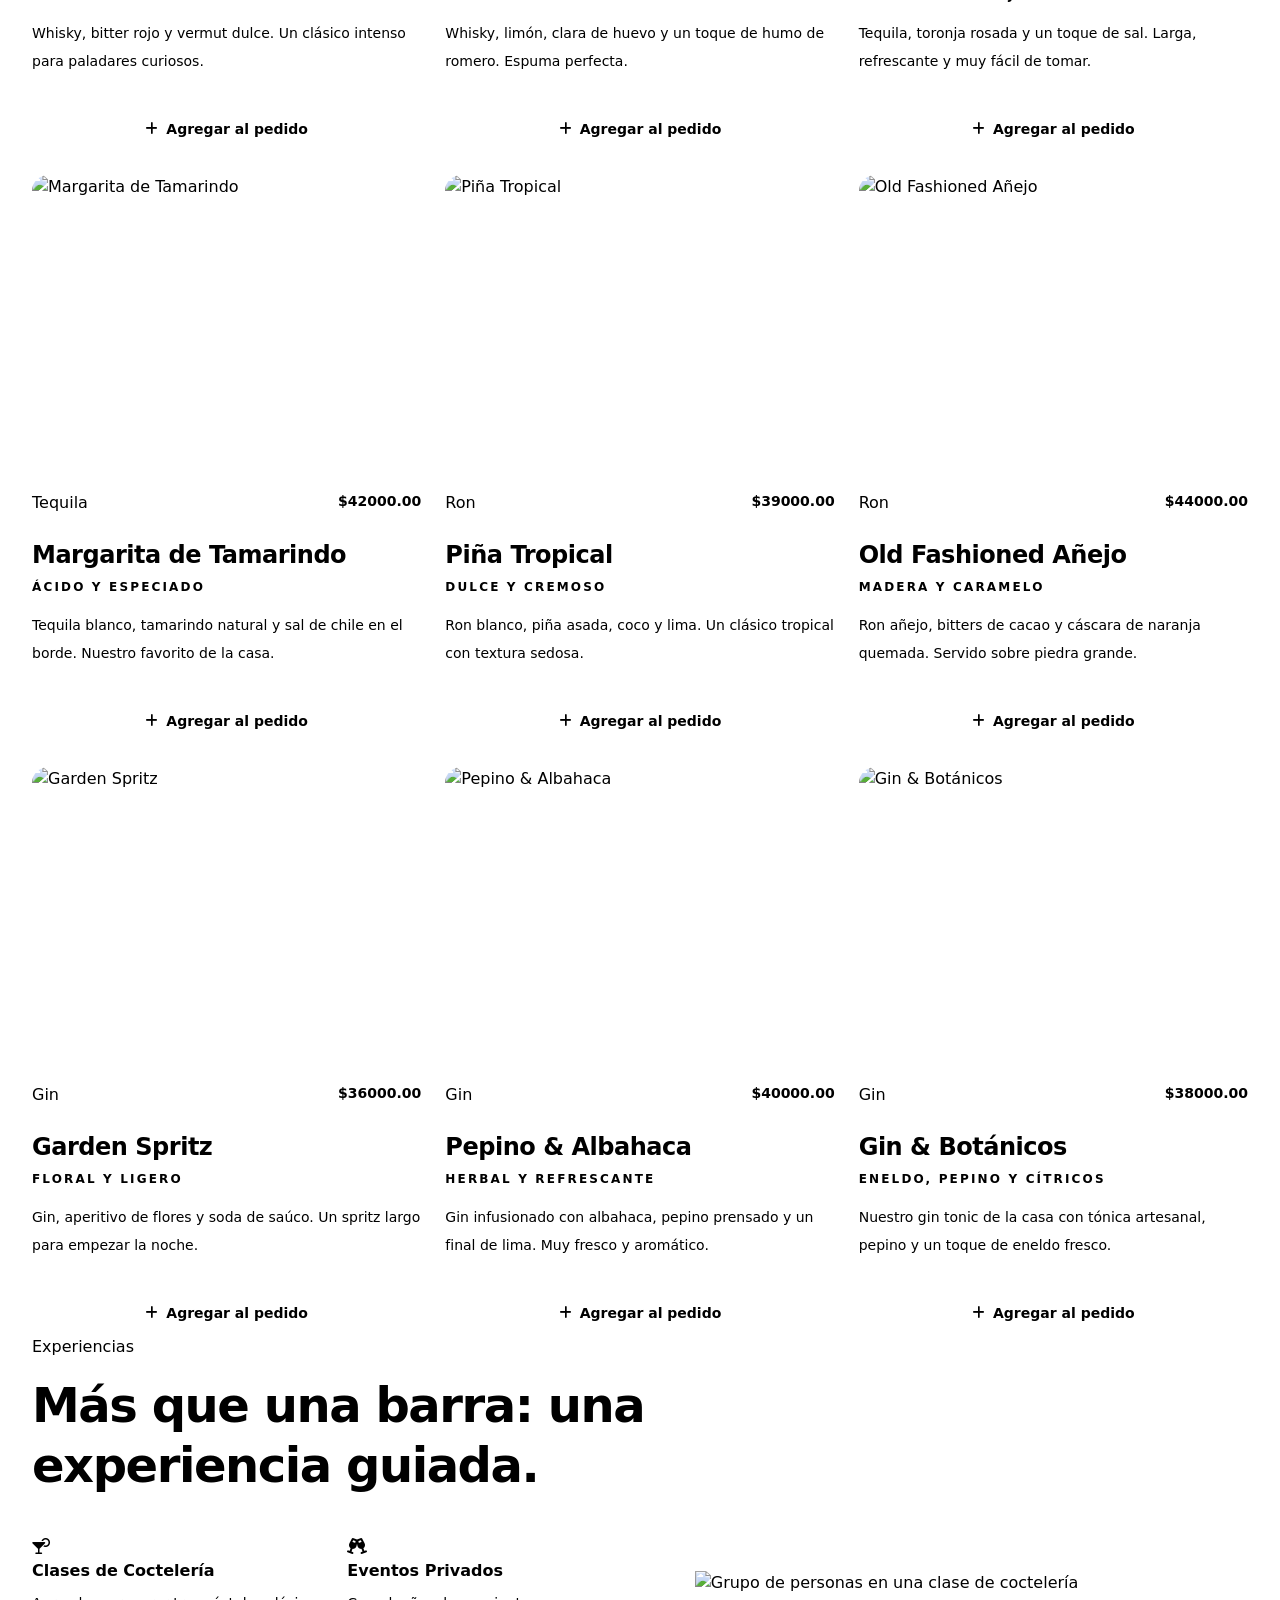
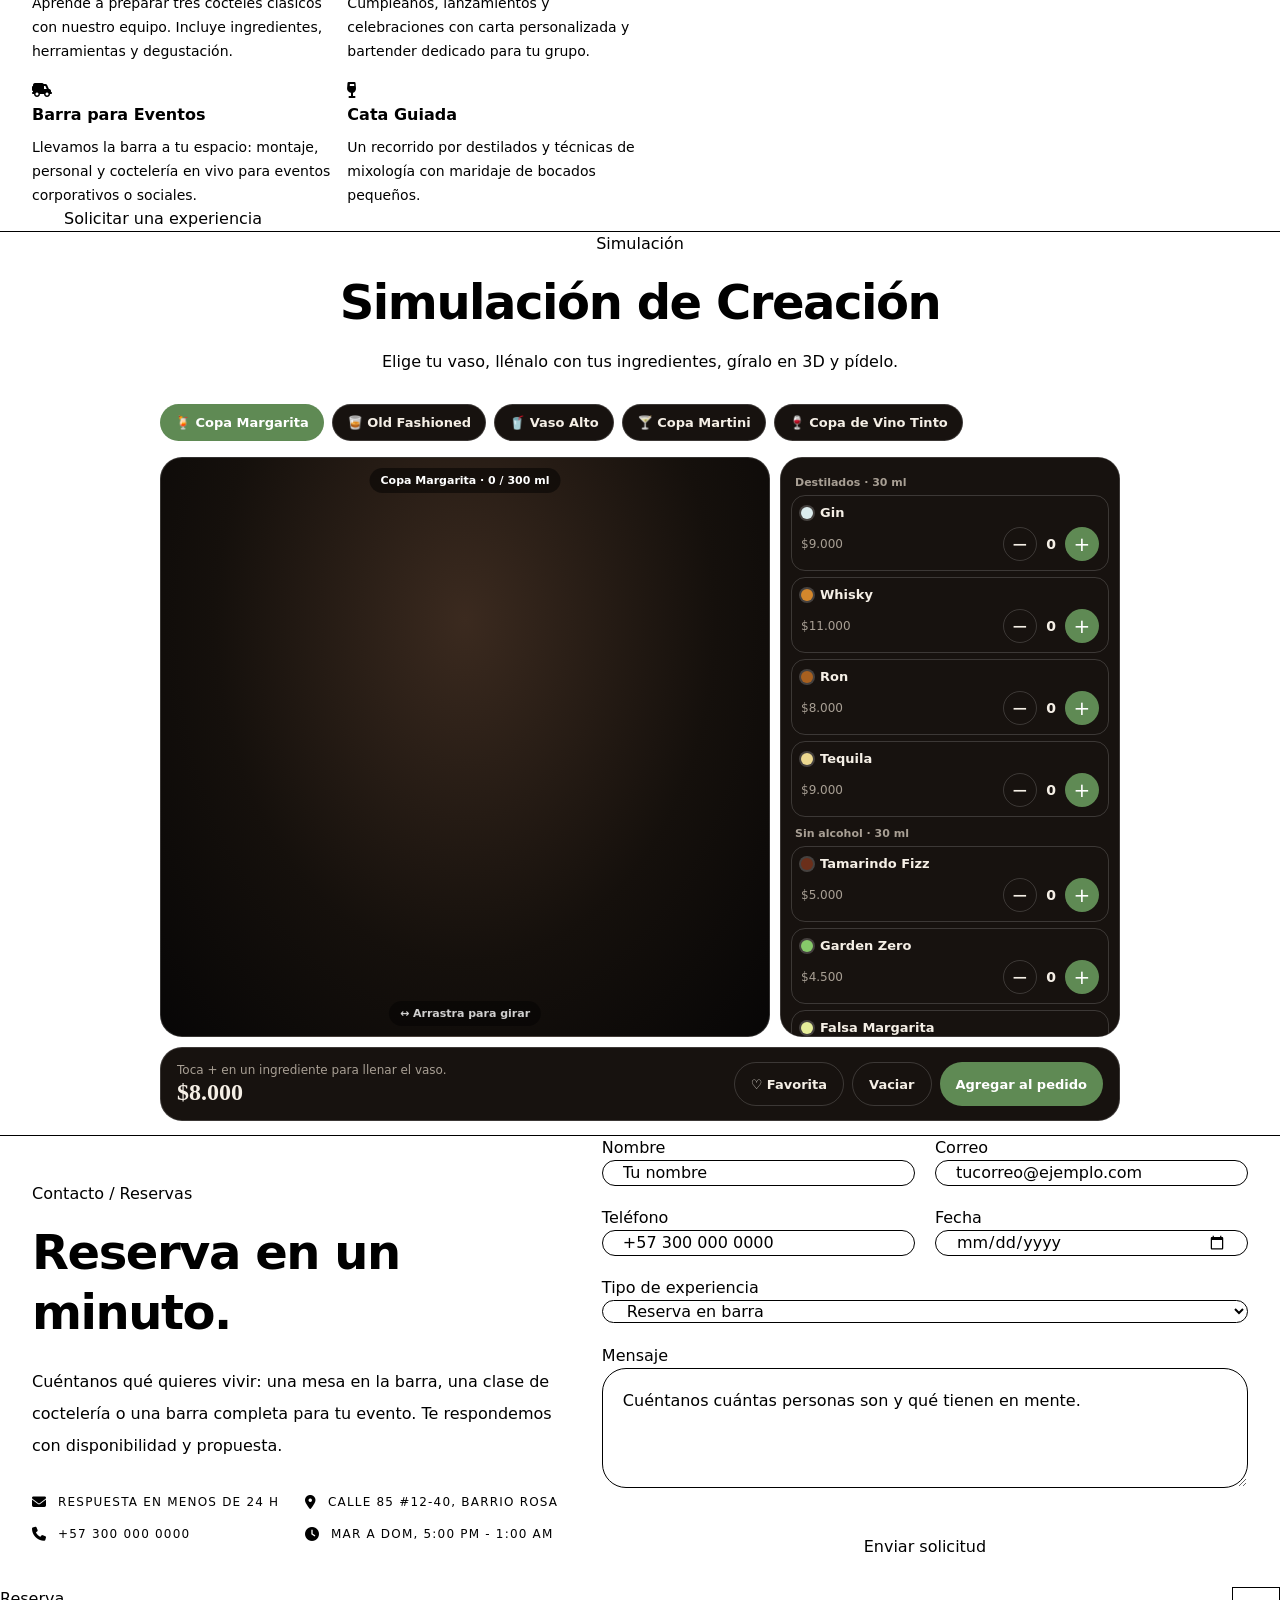
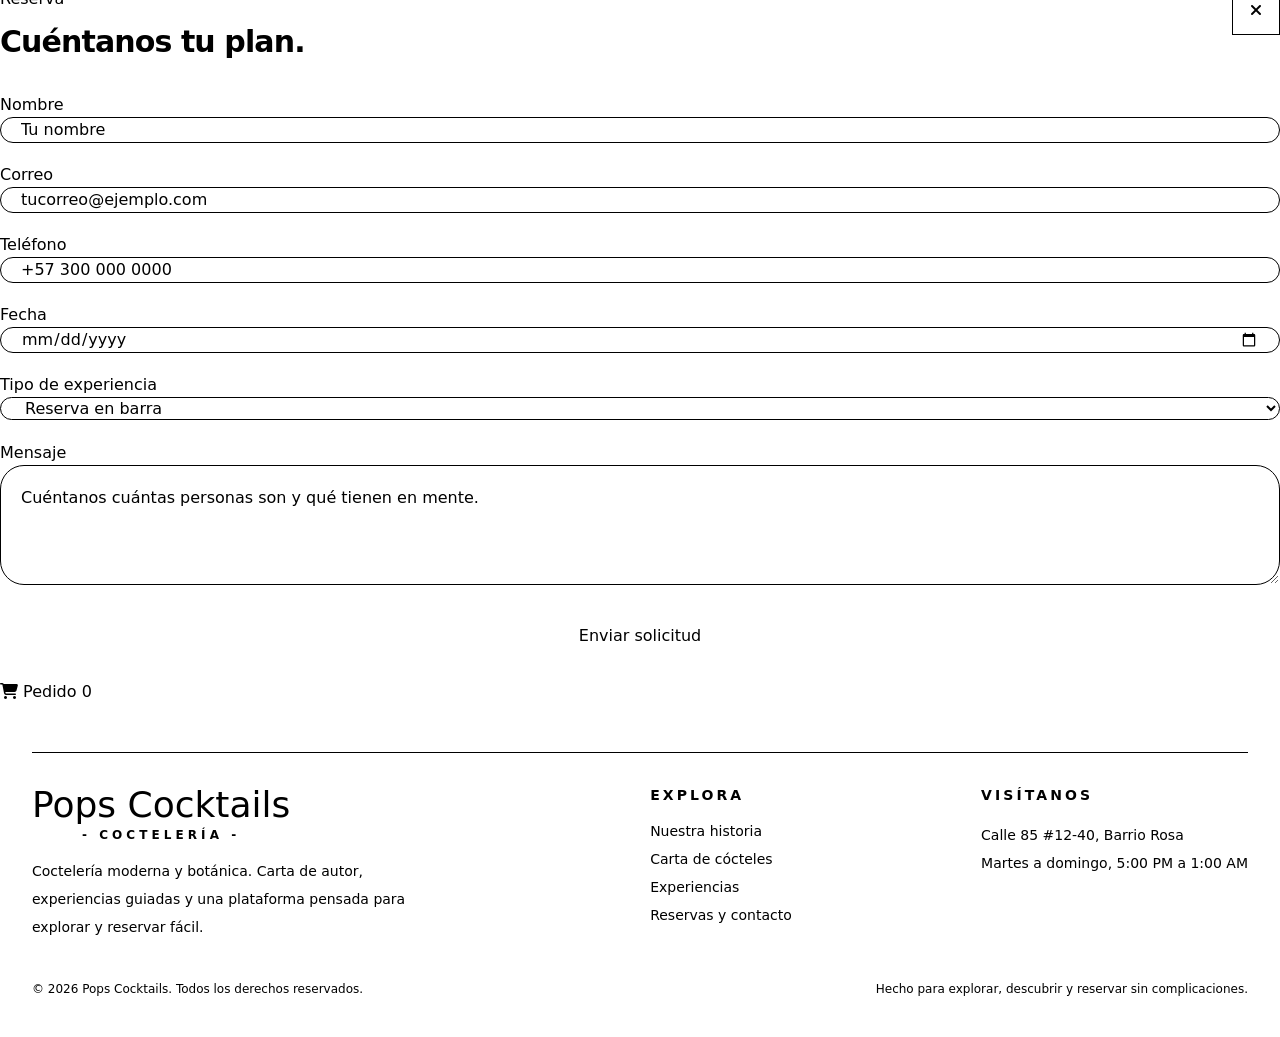
==== commit b72f6b5c: "Actually" ====
--- a/index.html
+++ b/index.html
@@ -2391,16 +2391,257 @@
     </div>
 </section><!-- /twig-include:sections/index.experiences.html -->
         <!-- twig-include:sections/index.simulation.html --><!-- Explain: Placeholder section for future interactive simulation feature. -->
+<style>
+#simulation .sim{--sa:var(--accent-color,#d9a566);--st:var(--text-color,#f5efe6);--sm:var(--text-muted,#a89f94);--ss:var(--surface-color,#17120f);--sb:var(--glass-border,rgba(255,255,255,.16));--sp:var(--primary-color,#5f8a54);max-width:960px;margin:28px auto 0;color:var(--st);text-align:left;position:relative}
+#simulation .sim *{box-sizing:border-box}
+.sim-glasses{display:flex;gap:8px;overflow-x:auto;padding-bottom:6px}
+.sim-chip{flex:0 0 auto;padding:10px 14px;border-radius:999px;border:1px solid var(--sb);background:var(--ss);color:var(--st);font:600 13px system-ui;cursor:pointer}
+.sim-chip.on{background:var(--sp);color:#fff;border-color:transparent}
+.sim-main{display:grid;grid-template-columns:minmax(0,1.05fr) minmax(0,1fr);gap:10px;margin-top:10px;height:470px}
+.sim-stage{position:relative;border-radius:22px;overflow:hidden;border:1px solid var(--sb);background:radial-gradient(ellipse at 50% 28%,#3b2a1f 0%,#15100c 58%,#070606 100%);touch-action:pan-y}
+.sim-stage canvas{width:100%;height:100%;display:block;cursor:grab}
+.sim-tag,.sim-hint{position:absolute;left:50%;transform:translateX(-50%);font:600 11px system-ui;color:#fff;background:rgba(0,0,0,.5);padding:6px 11px;border-radius:99px;pointer-events:none;white-space:nowrap}
+.sim-tag{top:10px}.sim-hint{bottom:10px;opacity:.8}
+.sim-panel{overflow-y:auto;border:1px solid var(--sb);border-radius:22px;background:var(--ss);padding:8px 10px 10px}
+.sim-panel h4{margin:10px 4px 6px;font:700 11px system-ui;color:var(--sm)}
+.sim-row{padding:9px;border-radius:14px;border:1px solid var(--sb);margin-bottom:6px}
+.sim-row.has{border-color:var(--sa)}
+.sim-row b{display:flex;align-items:center;gap:7px;font:600 13px system-ui}
+.sim-dot{width:12px;height:12px;border-radius:50%;flex:none;box-shadow:0 0 0 2px rgba(255,255,255,.2)}
+.sim-step{display:flex;align-items:center;justify-content:space-between;margin-top:7px}
+.sim-step small{color:var(--sm);font:12px system-ui}
+.sim-step span{display:flex;align-items:center;gap:7px}
+.sim-step button{width:34px;height:34px;border-radius:50%;border:1px solid var(--sb);background:transparent;color:var(--st);font:20px/1 system-ui;cursor:pointer}
+.sim-step button.p{background:var(--sp);color:#fff;border:0}
+.sim-step em{min-width:14px;text-align:center;font:600 14px system-ui}
+.sim-bar{margin-top:10px;display:flex;flex-wrap:wrap;gap:12px;align-items:center;justify-content:space-between;padding:14px 16px;border:1px solid var(--sb);border-radius:22px;background:var(--ss)}
+.sim-bar small{display:block;max-width:420px;color:var(--sm);font:12px/1.4 system-ui}
+.sim-price{font:700 24px var(--font-heading,Georgia,serif)}
+.sim-acts{display:flex;gap:8px;flex-wrap:wrap}
+.sim-btn{min-height:44px;padding:0 16px;border-radius:999px;border:1px solid var(--sb);background:transparent;color:var(--st);font:600 13px system-ui;cursor:pointer}
+.sim-btn.main{background:var(--sp);color:#fff;border:0}
+.sim-favs{display:flex;gap:10px;overflow-x:auto;margin-top:10px;padding-bottom:4px}
+.sim-fav{flex:0 0 170px;display:flex;gap:8px;align-items:center;padding:8px;border:1px solid var(--sb);border-radius:16px;background:var(--ss);cursor:pointer;position:relative}
+.sim-fav img{width:46px;height:46px;border-radius:10px;object-fit:cover;background:#17110d}
+.sim-fav b{display:block;font:600 12px/1.25 system-ui}.sim-fav small{color:var(--sm);font:11px system-ui}
+.sim-fav i{position:absolute;top:2px;right:6px;font-style:normal;color:var(--sm);padding:4px}
+.sim-toast{position:fixed;left:50%;bottom:22px;transform:translateX(-50%);background:#111;color:#fff;border:1px solid var(--sa);padding:11px 18px;border-radius:99px;font:600 13px system-ui;z-index:99999;opacity:0;pointer-events:none;transition:opacity .25s}
+.sim-toast.on{opacity:1}
+@media(min-width:768px){.sim-main{grid-template-columns:1fr 340px;height:580px}}
+</style>
+
 <section id="simulation" class="section-pad border-y border-[var(--border-color)] bg-[var(--background-color)] px-5 sm:px-8">
-    <div class="mx-auto max-w-4xl text-center">
-        <p class="section-kicker justify-center">Simulación</p>
-        <h2 class="mt-4 text-3xl font-semibold leading-tight tracking-[-0.03em] sm:text-5xl" style="font-family: var(--font-heading);">Simulación de Creación</h2>
-        <div class="mt-10 flex min-h-[40vh] flex-col items-center justify-center rounded-3xl border-2 border-dashed border-[var(--glass-border)] bg-[var(--surface-color)]/30 p-12 backdrop-blur-sm">
-            <i class="fa-solid fa-flask mb-4 text-4xl text-[var(--text-muted)]"></i>
-            <p class="text-lg text-[var(--text-muted)]">Este espacio está reservado para la futura simulación interactiva.</p>
-        </div>
-    </div>
-</section><!-- /twig-include:sections/index.simulation.html -->
+<div class="mx-auto max-w-4xl text-center">
+<p class="section-kicker justify-center">Simulación</p>
+<h2 class="mt-4 text-3xl font-semibold leading-tight tracking-[-0.03em] sm:text-5xl" style="font-family: var(--font-heading);">Simulación de Creación</h2>
+<p class="mx-auto mt-4 max-w-xl text-base leading-7 text-[var(--text-muted)]">Elige tu vaso, llénalo con tus ingredientes, gíralo en 3D y pídelo.</p>
+</div>
+<div class="sim">
+<div class="sim-glasses" id="simGlasses"></div>
+<div class="sim-main">
+<div class="sim-stage" id="simStage"><canvas id="simCanvas"></canvas><div class="sim-tag" id="simTag"></div><div class="sim-hint">↔ Arrastra para girar</div></div>
+<aside class="sim-panel" id="simPanel"></aside>
+</div>
+<div class="sim-bar">
+<div><small id="simSpec"></small><div class="sim-price" id="simPrice"></div></div>
+<div class="sim-acts">
+<button class="sim-btn" id="simFav" type="button"></button>
+<button class="sim-btn" id="simClear" type="button">Vaciar</button>
+<button class="sim-btn main" id="simAdd" type="button">Agregar al pedido</button>
+</div>
+</div>
+<div class="sim-favs" id="simFavs"></div>
+<div class="sim-toast" id="simToast" role="status"></div>
+</div>
+</section>
+
+<script>
+(() => {
+  const ML = 30, CART = 'popsCocktailsCart', FAV = 'popsCocktailsFavorites';
+  const ING = [
+    { id: 'gin', n: 'Gin', p: 9000, col: '#dcecee', op: .4, g: 'Destilados · 30 ml' },
+    { id: 'whisky', n: 'Whisky', p: 11000, col: '#d4872c', op: .8 },
+    { id: 'ron', n: 'Ron', p: 8000, col: '#a8601f', op: .8 },
+    { id: 'tequila', n: 'Tequila', p: 9000, col: '#ecd890', op: .55 },
+    { id: 'tamarindo', n: 'Tamarindo Fizz', p: 5000, col: '#6b2f1a', op: .9, g: 'Sin alcohol · 30 ml' },
+    { id: 'garden', n: 'Garden Zero', p: 4500, col: '#86c96a', op: .8 },
+    { id: 'falsa', n: 'Falsa Margarita', p: 5500, col: '#e6ee9a', op: .7 }
+  ];
+  const GL = {
+    margarita: { n: 'Copa Margarita', e: '🍹', p: 8000, cap: 300, top: 2.2,
+      o: [[0,0],[.5,0],[.6,.02],[.62,.06],[.3,.1],[.09,.2],[.06,.5],[.06,1.05],[.14,1.14],[.3,1.22],[.4,1.33],[.4,1.45],[.34,1.56],[.38,1.62],[.58,1.72],[.88,1.92],[1.12,2.17],[1.2,2.35]],
+      c: [[0,1.22],[.2,1.26],[.34,1.34],[.35,1.45],[.29,1.55],[.31,1.6],[.5,1.7],[.8,1.89],[1.05,2.14],[1.15,2.35]] },
+    old: { n: 'Old Fashioned', e: '🥃', p: 6000, cap: 240, top: 1.18,
+      o: [[0,0],[.5,0],[.6,.02],[.62,.06],[.72,1.3]],
+      c: [[0,.24],[.53,.24],[.575,.26],[.595,.3],[.675,1.3]] },
+    alto: { n: 'Vaso Alto', e: '🥤', p: 5000, cap: 330, top: 2.3,
+      o: [[0,0],[.44,0],[.5,.02],[.515,.06],[.58,2.5]],
+      c: [[0,.16],[.44,.16],[.48,.18],[.49,.22],[.535,2.5]] },
+    martini: { n: 'Copa Martini', e: '🍸', p: 7000, cap: 180, top: 2.2,
+      o: [[0,0],[.45,0],[.52,.02],[.53,.05],[.25,.09],[.07,.18],[.05,.5],[.05,1.2],[.1,1.3],[.22,1.4],[.55,1.72],[.95,2.2],[1.05,2.35]],
+      c: [[0,1.36],[.12,1.4],[.5,1.76],[.9,2.22],[1,2.35]] },
+    vino: { n: 'Copa de Vino Tinto', e: '🍷', p: 7000, cap: 300, top: 2.35,
+      o: [[0,0],[.5,0],[.56,.02],[.56,.05],[.25,.1],[.06,.2],[.05,.5],[.05,1.15],[.09,1.2],[.22,1.28],[.46,1.42],[.66,1.62],[.79,1.95],[.8,2.3],[.72,2.65],[.63,2.9]],
+      c: [[0,1.3],[.18,1.34],[.43,1.45],[.62,1.64],[.745,1.95],[.755,2.3],[.675,2.65],[.585,2.9]] }
+  };
+  const $ = id => document.getElementById(id);
+  const money = n => '$' + Math.round(n).toLocaleString('es-CO');
+  const read = k => { try { return JSON.parse(localStorage.getItem(k) || '[]'); } catch (e) { return []; } };
+  const write = (k, v) => { try { localStorage.setItem(k, JSON.stringify(v)); } catch (e) {} };
+  let gk = 'margarita', G = GL[gk], L = [], favs = read(FAV), img = '';
+
+  $('simGlasses').innerHTML = Object.keys(GL).map(k => `<button type="button" class="sim-chip" data-g="${k}">${GL[k].e} ${GL[k].n}</button>`).join('');
+  $('simPanel').innerHTML = ING.map(i => (i.g ? `<h4>${i.g}</h4>` : '') +
+    `<div class="sim-row" data-id="${i.id}"><b><i class="sim-dot" style="background:${i.col}"></i>${i.n}</b><div class="sim-step"><small>${money(i.p)}</small><span><button type="button" data-d="-1" aria-label="Quitar ${i.n}">−</button><em>0</em><button type="button" class="p" data-d="1" aria-label="Agregar ${i.n}">+</button></span></div></div>`).join('');
+  const total = () => L.reduce((s, l) => s + l.t, 0);
+  const qty = id => Math.round((L.find(l => l.id === id) || { t: 0 }).t / ML);
+  const counts = () => Object.fromEntries(ING.filter(i => qty(i.id)).map(i => [i.id, qty(i.id)]));
+  const price = (gKey, q) => GL[gKey].p + ING.reduce((s, i) => s + (q[i.id] || 0) * i.p, 0);
+  const titleOf = q => ING.filter(i => q[i.id]).sort((a, b) => q[b.id] - q[a.id]).map(i => i.n).join(' + ') || 'Mi creación';
+  const specOf = (gKey, q) => `Mi creación – ${GL[gKey].n}: ` + (ING.filter(i => q[i.id]).map(i => `${i.n} ${q[i.id] * ML} ml`).join(', ') || 'vacío');
+  const keyOf = (gKey, q) => gKey + '|' + ING.filter(i => q[i.id]).map(i => i.id + q[i.id]).join(',');
+  const hash = s => { let h = 5381; for (const c of s) h = ((h << 5) + h + c.charCodeAt(0)) >>> 0; return h.toString(36); };
+  let tt;
+  function toast(m) { const t = $('simToast'); t.textContent = m; t.classList.add('on'); clearTimeout(tt); tt = setTimeout(() => t.classList.remove('on'), 2200); }
+  function ui() {
+    const q = counts(), ml = total();
+    document.querySelectorAll('.sim-chip').forEach(b => b.classList.toggle('on', b.dataset.g === gk));
+    document.querySelectorAll('.sim-row').forEach(r => { const n = qty(r.dataset.id); r.querySelector('em').textContent = n; r.classList.toggle('has', n > 0); });
+    $('simTag').textContent = `${G.n} · ${ml} / ${G.cap} ml`;
+    $('simPrice').textContent = money(price(gk, q));
+    $('simSpec').textContent = ml ? specOf(gk, q).replace('Mi creación – ', '') : 'Toca + en un ingrediente para llenar el vaso.';
+    $('simFav').textContent = favs.some(f => f.k === keyOf(gk, q)) && ml ? '♥ Favorita' : '♡ Favorita';
+    $('simFavs').innerHTML = favs.map((f, i) => `<div class="sim-fav" data-i="${i}"><img alt="" src="${f.img}"><div><b></b><small>${GL[f.g].n} · ${money(f.price)}</small></div><i data-x="${i}" aria-label="Quitar favorita">✕</i></div>`).join('');
+    document.querySelectorAll('.sim-fav b').forEach((b, i) => b.textContent = favs[i].title);
+  }
+  function add(id, d) {
+    if (d > 0 && total() + ML > G.cap) return toast('El vaso está lleno');
+    let l = L.find(x => x.id === id);
+    if (!l) { if (d < 0) return; L.push(l = { id, t: 0, c: 0 }); }
+    l.t = Math.max(0, l.t + d * ML); ui();
+  }
+  $('simPanel').onclick = e => { const b = e.target.closest('button[data-d]'); if (b) add(b.closest('.sim-row').dataset.id, +b.dataset.d); };
+  $('simGlasses').onclick = e => { const b = e.target.closest('[data-g]'); if (b) setGlass(b.dataset.g); };
+  $('simClear').onclick = () => { L.forEach(l => l.t = 0); ui(); };
+  function current() { const q = counts(); return { k: keyOf(gk, q), g: gk, q, title: titleOf(q), price: price(gk, q) }; }
+  $('simFav').onclick = () => {
+    if (!total()) return toast('Agrega al menos un ingrediente');
+    const c = current(), i = favs.findIndex(f => f.k === c.k);
+    if (i >= 0) { favs.splice(i, 1); toast('Quitada de favoritas'); } else { c.img = snap(); favs.unshift(c); toast('Guardada en favoritas ♥'); }
+    write(FAV, favs); ui();
+  };
+  $('simFavs').onclick = e => {
+    const x = e.target.closest('[data-x]');
+    if (x) { favs.splice(+x.dataset.x, 1); write(FAV, favs); return ui(); }
+    const f = e.target.closest('.sim-fav'); if (!f) return;
+    const v = favs[+f.dataset.i]; L.forEach(l => l.t = 0); setGlass(v.g);
+    L = ING.filter(i => v.q[i.id]).map(i => ({ id: i.id, t: v.q[i.id] * ML, c: 0 })); ui();
+  };
+  $('simAdd').onclick = () => {
+    if (!total()) return toast('Agrega al menos un ingrediente');
+    const c = current(), it = { id: 'custom-' + hash(c.k), name: specOf(gk, c.q), price: c.price, img: snap() };
+    let ok = false;
+    try {
+      const h = document.createElement('div'); h.style.cssText = 'position:fixed;left:-9999px;top:0';
+      const a = document.createElement('article'); a.className = 'match-card'; a.dataset.uid = it.id; a.dataset.name = it.name;
+      const im = new Image(); im.src = it.img; const p = document.createElement('span'); p.dataset.mcPrice = it.price;
+      const b = document.createElement('button'); b.className = 'buy-button'; b.dataset.uid = it.id;
+      a.append(im, p, b); h.append(a); document.body.append(h); b.click(); h.remove();
+      ok = read(CART).some(x => String(x.id) === it.id);
+    } catch (e) {}
+    if (!ok) { const cart = read(CART), f = cart.find(x => x.id === it.id); f ? f.quantity++ : cart.push({ id: it.id, name: it.name, price: it.price, image: it.img, quantity: 1 }); write(CART, cart); }
+    toast('Tu creación se agregó al pedido');
+  };
+
+  let THREE_, R, scene, cam, cv, stage, glassG, liq, shadow, env, mats = {}, az = 0, drag = 0, lx = 0, D = 6, D2 = 6;
+  const V2 = a => a.map(p => new THREE.Vector2(p[0], p[1]));
+  function rAt(c, y) { for (let i = 0; i < c.length - 1; i++) { const a = c[i], b = c[i + 1]; if (b[1] - a[1] > 1e-6 && y >= a[1] - 1e-9 && y <= b[1] + 1e-9) return a[0] + (b[0] - a[0]) * (y - a[1]) / (b[1] - a[1]); } return c[c.length - 1][0]; }
+  function prep(g) {
+    const y0 = g.c[0][1], N = 160; g.ys = [y0]; g.vs = [0]; let v = 0;
+    for (let i = 1; i <= N; i++) { const y = y0 + (g.top - y0) * i / N, r = rAt(g.c, y); v += Math.PI * r * r * (g.top - y0) / N; g.ys.push(y); g.vs.push(v); }
+    g.k = g.cap / v; g.h = Math.max(...g.o.map(p => p[1])); g.r = Math.max(...g.o.map(p => p[0]));
+  }
+  function yAt(g, ml) {
+    const v = Math.min(ml / g.k, g.vs[g.vs.length - 1]); let i = 1;
+    while (i < g.vs.length - 1 && g.vs[i] < v) i++;
+    return g.ys[i - 1] + (g.ys[i] - g.ys[i - 1]) * ((v - g.vs[i - 1]) / ((g.vs[i] - g.vs[i - 1]) || 1));
+  }
+  function liqGeo(g, a, b, first) {
+    const ya = yAt(g, a), yb = yAt(g, b), n = Math.max(2, Math.ceil((yb - ya) / .05)), P = [];
+    if (first) P.push([0, ya]);
+    for (let i = 0; i <= n; i++) { const y = ya + (yb - ya) * i / n; P.push([rAt(g.c, y) * .985, y]); }
+    P.push([0, yb]); return new THREE.LatheGeometry(V2(P), 48);
+  }
+  function mkEnv() {
+    const c = document.createElement('canvas'); c.width = 1024; c.height = 512; const x = c.getContext('2d'), gr = x.createLinearGradient(0, 0, 0, 512);
+    gr.addColorStop(0, '#2b2f36'); gr.addColorStop(.5, '#0d0e10'); gr.addColorStop(1, '#050505'); x.fillStyle = gr; x.fillRect(0, 0, 1024, 512);
+    [[110, 80, 70, 300, '#fff'], [420, 60, 40, 320, '#ffe3b8'], [690, 100, 90, 280, '#fff'], [930, 80, 30, 300, '#cfe4ff'], [0, 36, 1024, 10, '#fff']].forEach(([a, b, w, h, col]) => { x.fillStyle = col; x.fillRect(a, b, w, h); });
+    const t = new THREE.CanvasTexture(c); t.mapping = THREE.EquirectangularReflectionMapping; t.encoding = THREE.sRGBEncoding;
+    const p = new THREE.PMREMGenerator(R), e = p.fromEquirectangular(t).texture; p.dispose(); return e;
+  }
+  function setGlass(k) {
+    gk = k; G = GL[k];
+    while (total() > G.cap) { const l = L[L.length - 1]; l.t -= ML; if (l.t <= 0) L.pop(); }
+    if (cv && glassG) {
+      glassG.children.slice().forEach(m => { glassG.remove(m); });
+      if (glassG.userData.geo) glassG.userData.geo.dispose();
+      const geo = new THREE.LatheGeometry(V2([...G.o, ...G.c.slice().reverse()]), 64); glassG.userData.geo = geo;
+      const back = new THREE.Mesh(geo, glassMat(THREE.BackSide)), front = new THREE.Mesh(geo, glassMat(THREE.FrontSide));
+      back.renderOrder = 0; front.renderOrder = 2; glassG.add(back, front);
+      shadow.scale.set(G.r * 3.2, G.r * 3.2, 1); fit(); rebuild();
+    }
+    ui();
+  }
+  const glassMat = side => new THREE.MeshPhysicalMaterial({ color: 0x06090c, roughness: .02, metalness: 0, reflectivity: .9, envMap: env, envMapIntensity: 2.4, transparent: true, blending: THREE.AdditiveBlending, depthWrite: false, side });
+  function rebuild() {
+    liq.children.slice().forEach(m => { liq.remove(m); m.geometry.dispose(); });
+    let a = 0;
+    for (const l of L) { if (l.c < .3) continue; const m = new THREE.Mesh(liqGeo(G, a, a + l.c, a === 0), mats[l.id]); m.renderOrder = 1; liq.add(m); a += l.c; }
+  }
+  function fit() {
+    const w = cv.clientWidth || 300, h = cv.clientHeight || 400; R.setSize(w, h, false); cam.aspect = w / h;
+    const t = Math.tan(cam.fov * Math.PI / 360); D = Math.max(G.h * 1.25 / (2 * t), G.r * 2.6 / (2 * t * cam.aspect)); cam.updateProjectionMatrix();
+  }
+  function snap() {
+    if (!R) return '';
+    R.render(scene, cam); const c = document.createElement('canvas'); c.width = c.height = 120; const x = c.getContext('2d');
+    x.fillStyle = '#17110d'; x.fillRect(0, 0, 120, 120); const s = Math.min(120 / cv.width, 120 / cv.height);
+    x.drawImage(cv, (120 - cv.width * s) / 2, (120 - cv.height * s) / 2, cv.width * s, cv.height * s); return c.toDataURL('image/jpeg', .8);
+  }
+  function loop() {
+    requestAnimationFrame(loop); let dirty = false;
+    for (const l of L) { const d = l.t - l.c; if (Math.abs(d) > .05) { l.c += d * .1; dirty = true; } else if (l.c !== l.t) { l.c = l.t; dirty = true; } }
+    const n = L.length; L = L.filter(l => l.t > 0 || l.c > .05); if (L.length !== n) dirty = true;
+    if (dirty) rebuild();
+    if (!drag) az += .004;
+    D2 += (D - D2) * .08; const el = .24;
+    cam.position.set(Math.sin(az) * Math.cos(el) * D2, G.h * .5 + Math.sin(el) * D2, Math.cos(az) * Math.cos(el) * D2);
+    cam.lookAt(0, G.h * .5, 0); R.render(scene, cam);
+  }
+  function init() {
+    try {
+      cv = $('simCanvas'); stage = $('simStage');
+      R = new THREE.WebGLRenderer({ canvas: cv, antialias: true, alpha: true }); R.setPixelRatio(Math.min(devicePixelRatio, 2));
+      R.outputEncoding = THREE.sRGBEncoding; R.toneMapping = THREE.ACESFilmicToneMapping; R.toneMappingExposure = 1.15;
+      scene = new THREE.Scene(); cam = new THREE.PerspectiveCamera(32, 1, .1, 100); env = mkEnv(); scene.environment = env;
+      scene.add(new THREE.HemisphereLight(0xffffff, 0x221a14, .7)); const dl = new THREE.DirectionalLight(0xffe2c0, 1.1); dl.position.set(3, 5, 4); scene.add(dl);
+      ING.forEach(i => mats[i.id] = new THREE.MeshPhysicalMaterial({ color: i.col, emissive: i.col, emissiveIntensity: .22, roughness: .08, transparent: true, opacity: i.op, envMap: env, envMapIntensity: .8, clearcoat: 1, clearcoatRoughness: .05 }));
+      const sc = document.createElement('canvas'); sc.width = sc.height = 128; const sx = sc.getContext('2d'), sg = sx.createRadialGradient(64, 64, 0, 64, 64, 64);
+      sg.addColorStop(0, 'rgba(0,0,0,.9)'); sg.addColorStop(1, 'rgba(0,0,0,0)'); sx.fillStyle = sg; sx.fillRect(0, 0, 128, 128);
+      shadow = new THREE.Mesh(new THREE.PlaneGeometry(1, 1), new THREE.MeshBasicMaterial({ map: new THREE.CanvasTexture(sc), transparent: true, depthWrite: false }));
+      shadow.rotation.x = -Math.PI / 2; shadow.position.y = .003; scene.add(shadow);
+      glassG = new THREE.Group(); liq = new THREE.Group(); scene.add(glassG, liq);
+      Object.values(GL).forEach(prep);
+      cv.addEventListener('pointerdown', e => { drag = 1; lx = e.clientX; cv.setPointerCapture(e.pointerId); });
+      cv.addEventListener('pointermove', e => { if (drag) { az -= (e.clientX - lx) * .012; lx = e.clientX; } });
+      ['pointerup', 'pointercancel'].forEach(t => cv.addEventListener(t, () => drag = 0));
+      new ResizeObserver(fit).observe(stage); setGlass(gk); D2 = D; loop();
+    } catch (e) { $('simStage').innerHTML = '<p style="padding:20px;color:#fff;font:13px system-ui">Tu navegador no pudo abrir el visor 3D. Prueba con Chrome o Safari actualizado.</p>'; }
+  }
+  Object.values(GL).forEach(() => {}); ui();
+  if (window.THREE) init(); else { const s = document.createElement('script'); s.src = 'https://cdnjs.cloudflare.com/ajax/libs/three.js/r128/three.min.js'; s.onload = init; document.head.appendChild(s); }
+})();
+</script><!-- /twig-include:sections/index.simulation.html -->
         <!-- twig-include:sections/index.contact.html --><!-- Explain: Contact form and booking information section. -->
 <section id="contact" class="section-pad contact-section px-5 sm:px-8">
     <div class="mx-auto grid max-w-7xl gap-10 lg:grid-cols-[0.82fr_1fr] lg:items-center">
